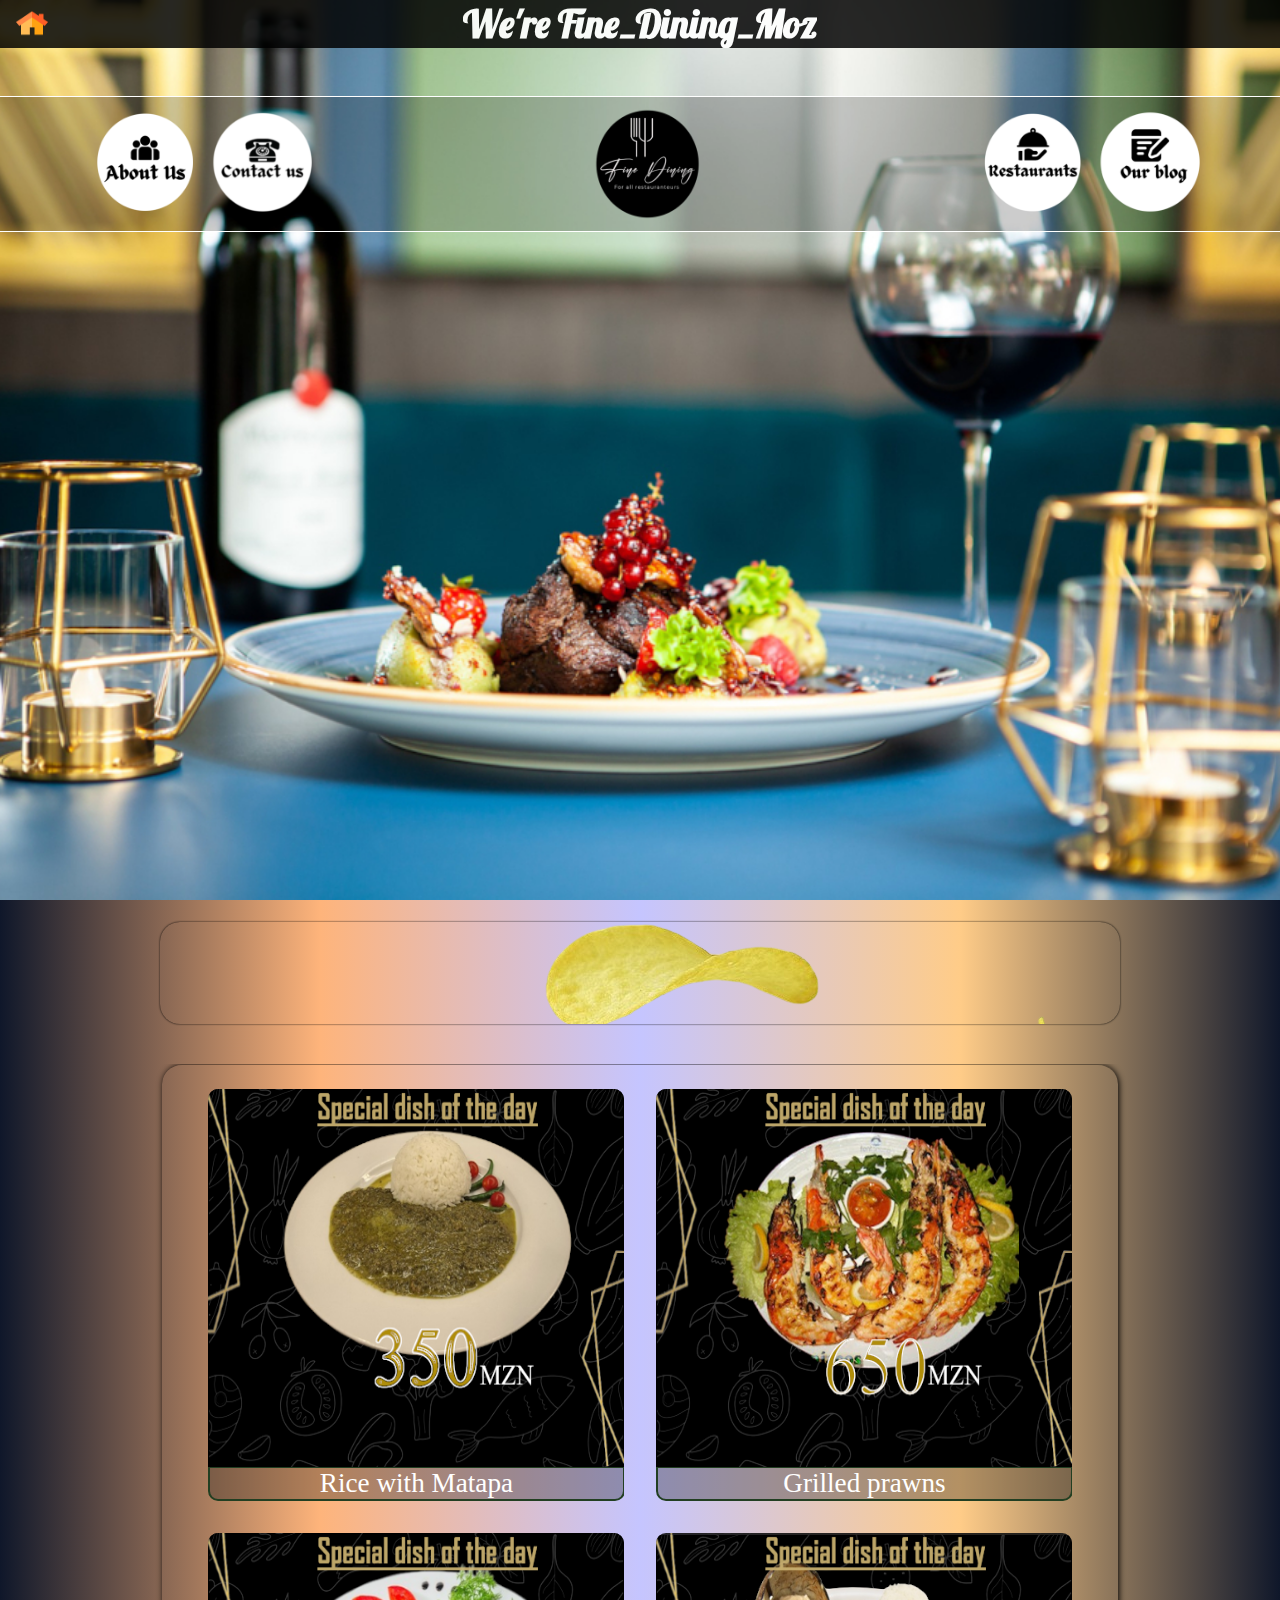
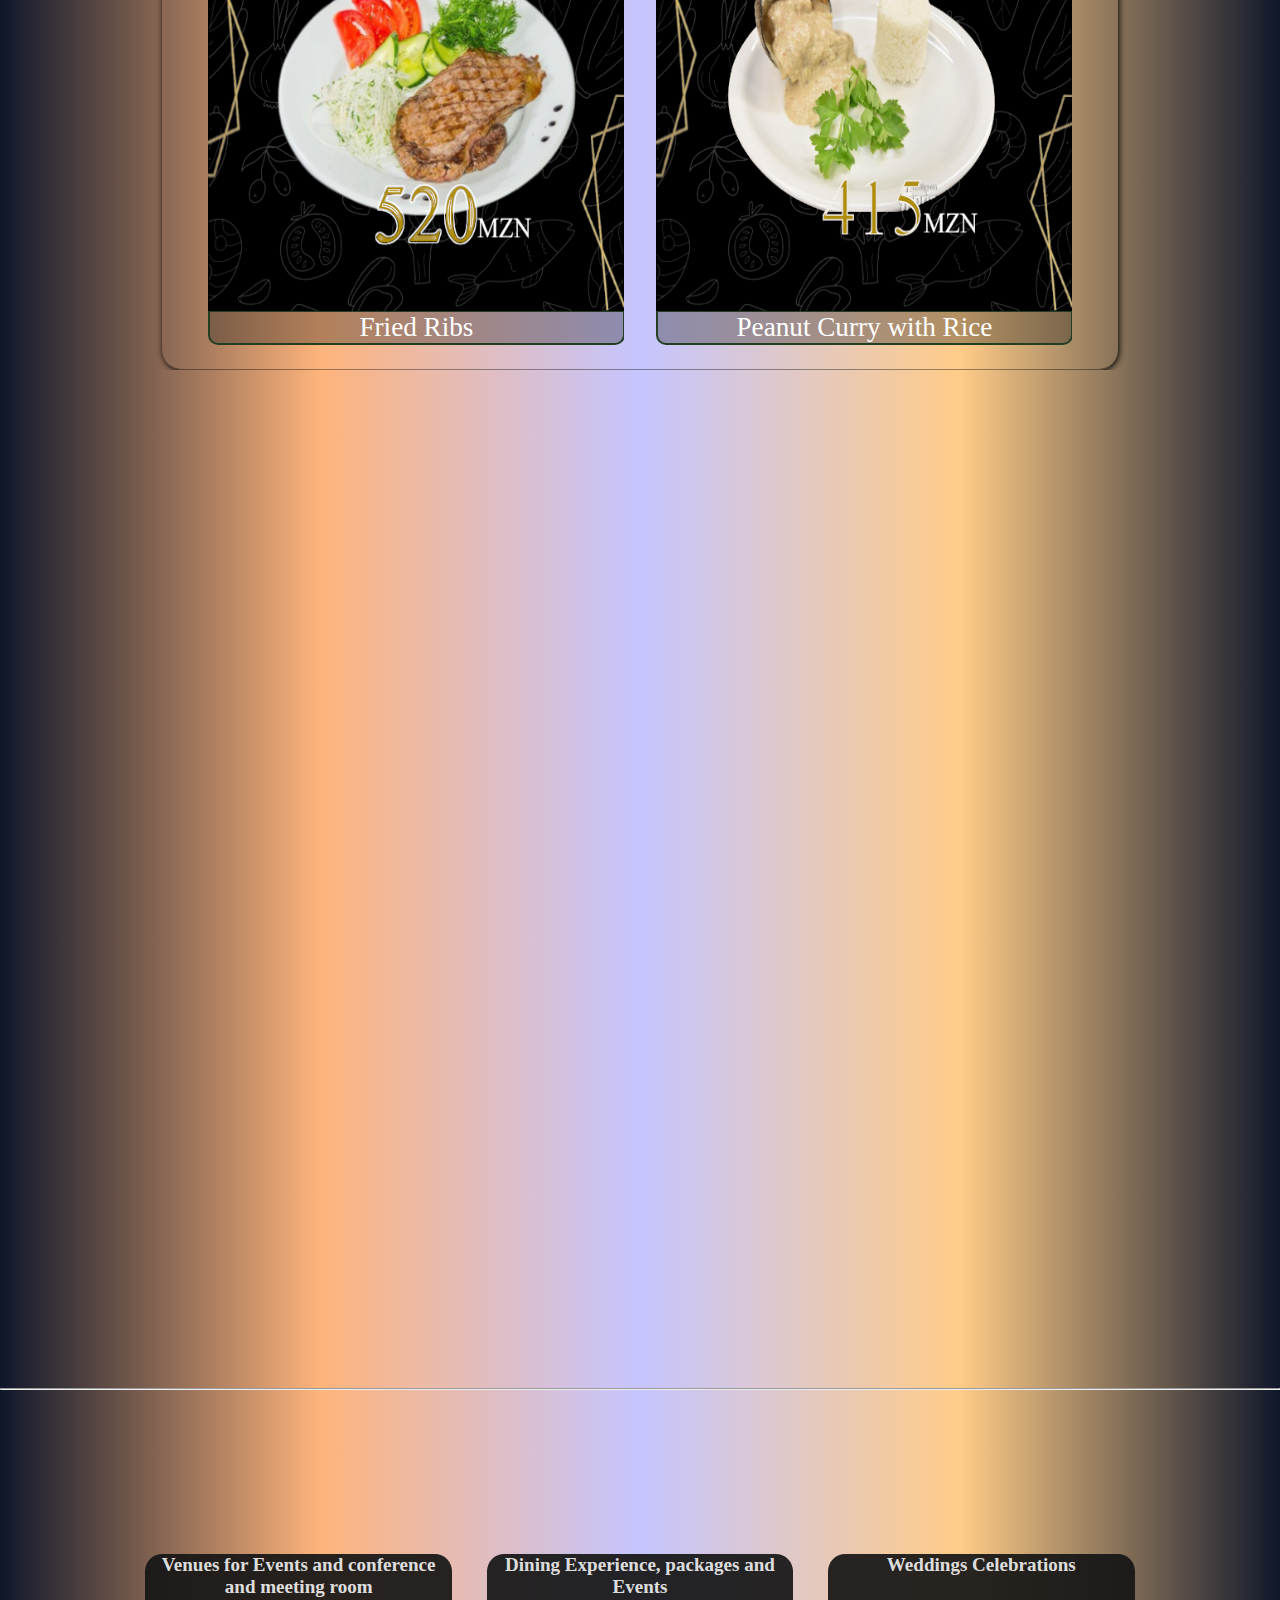
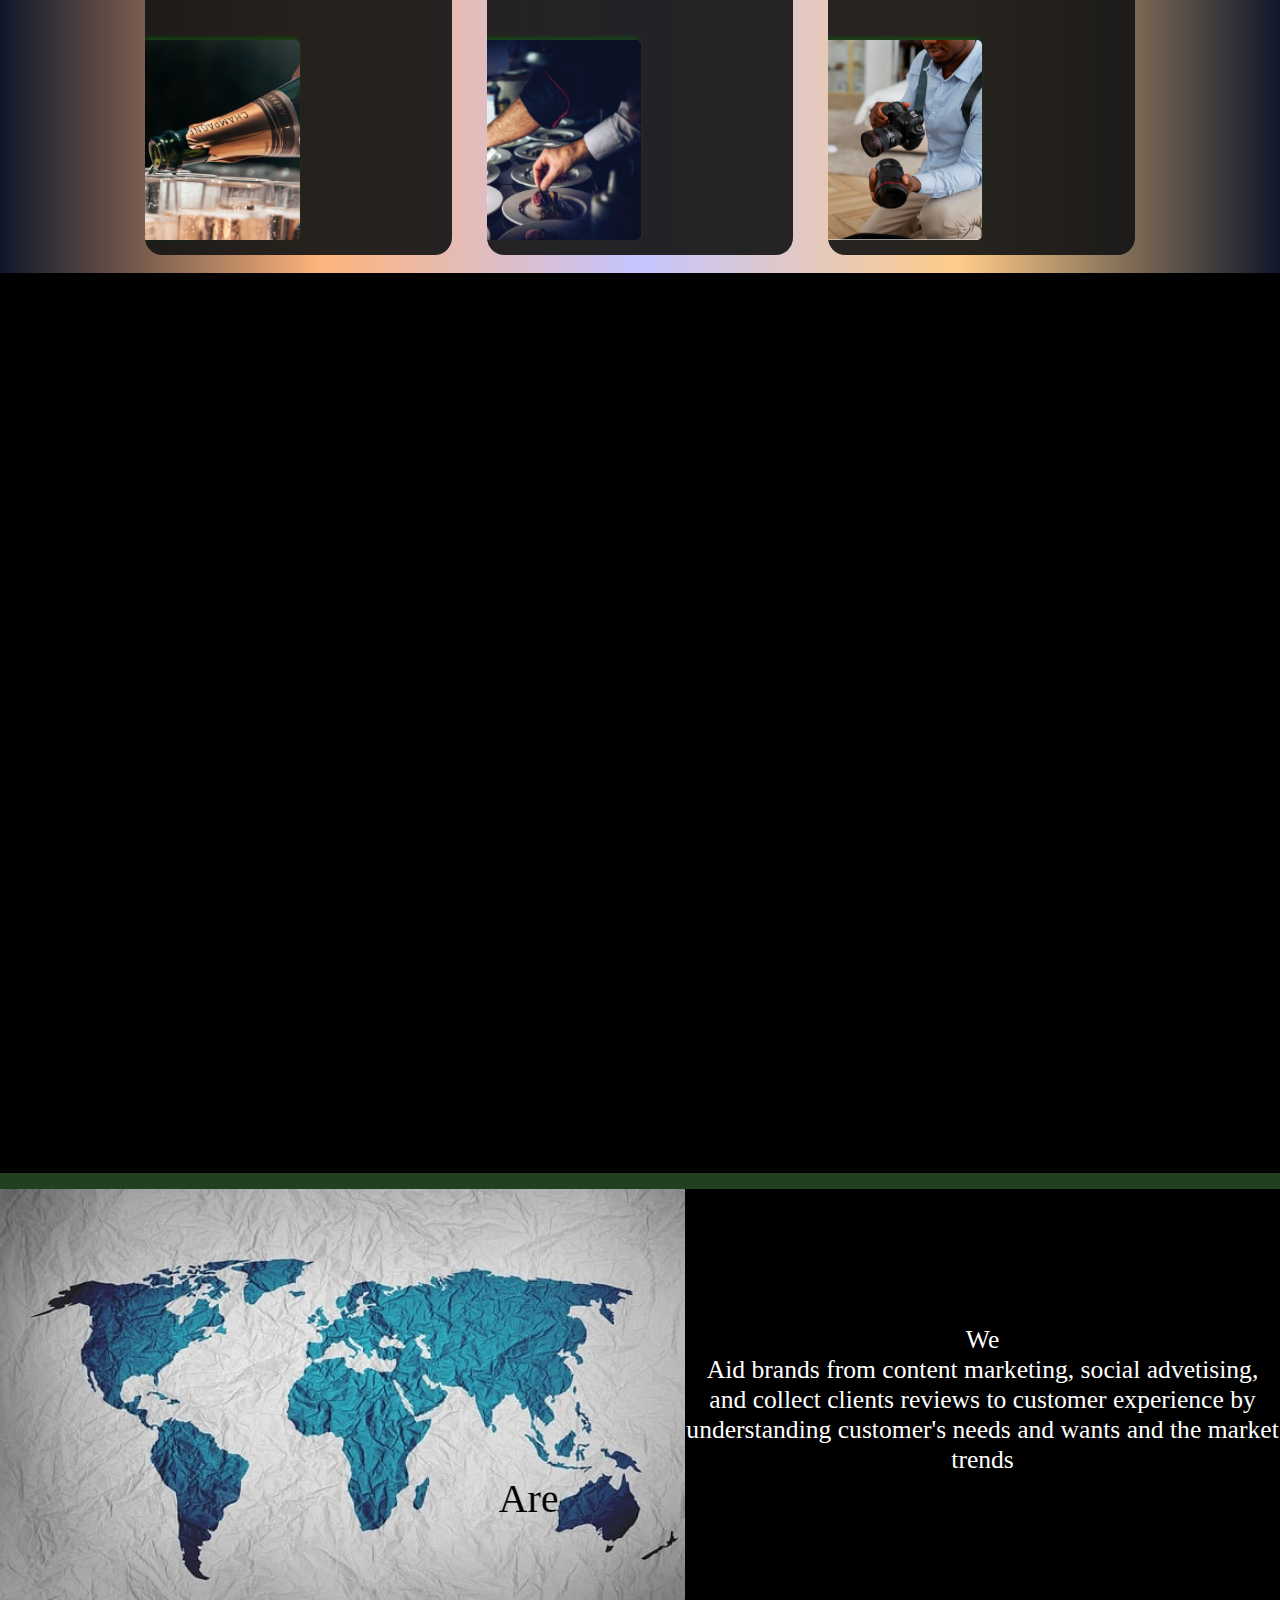
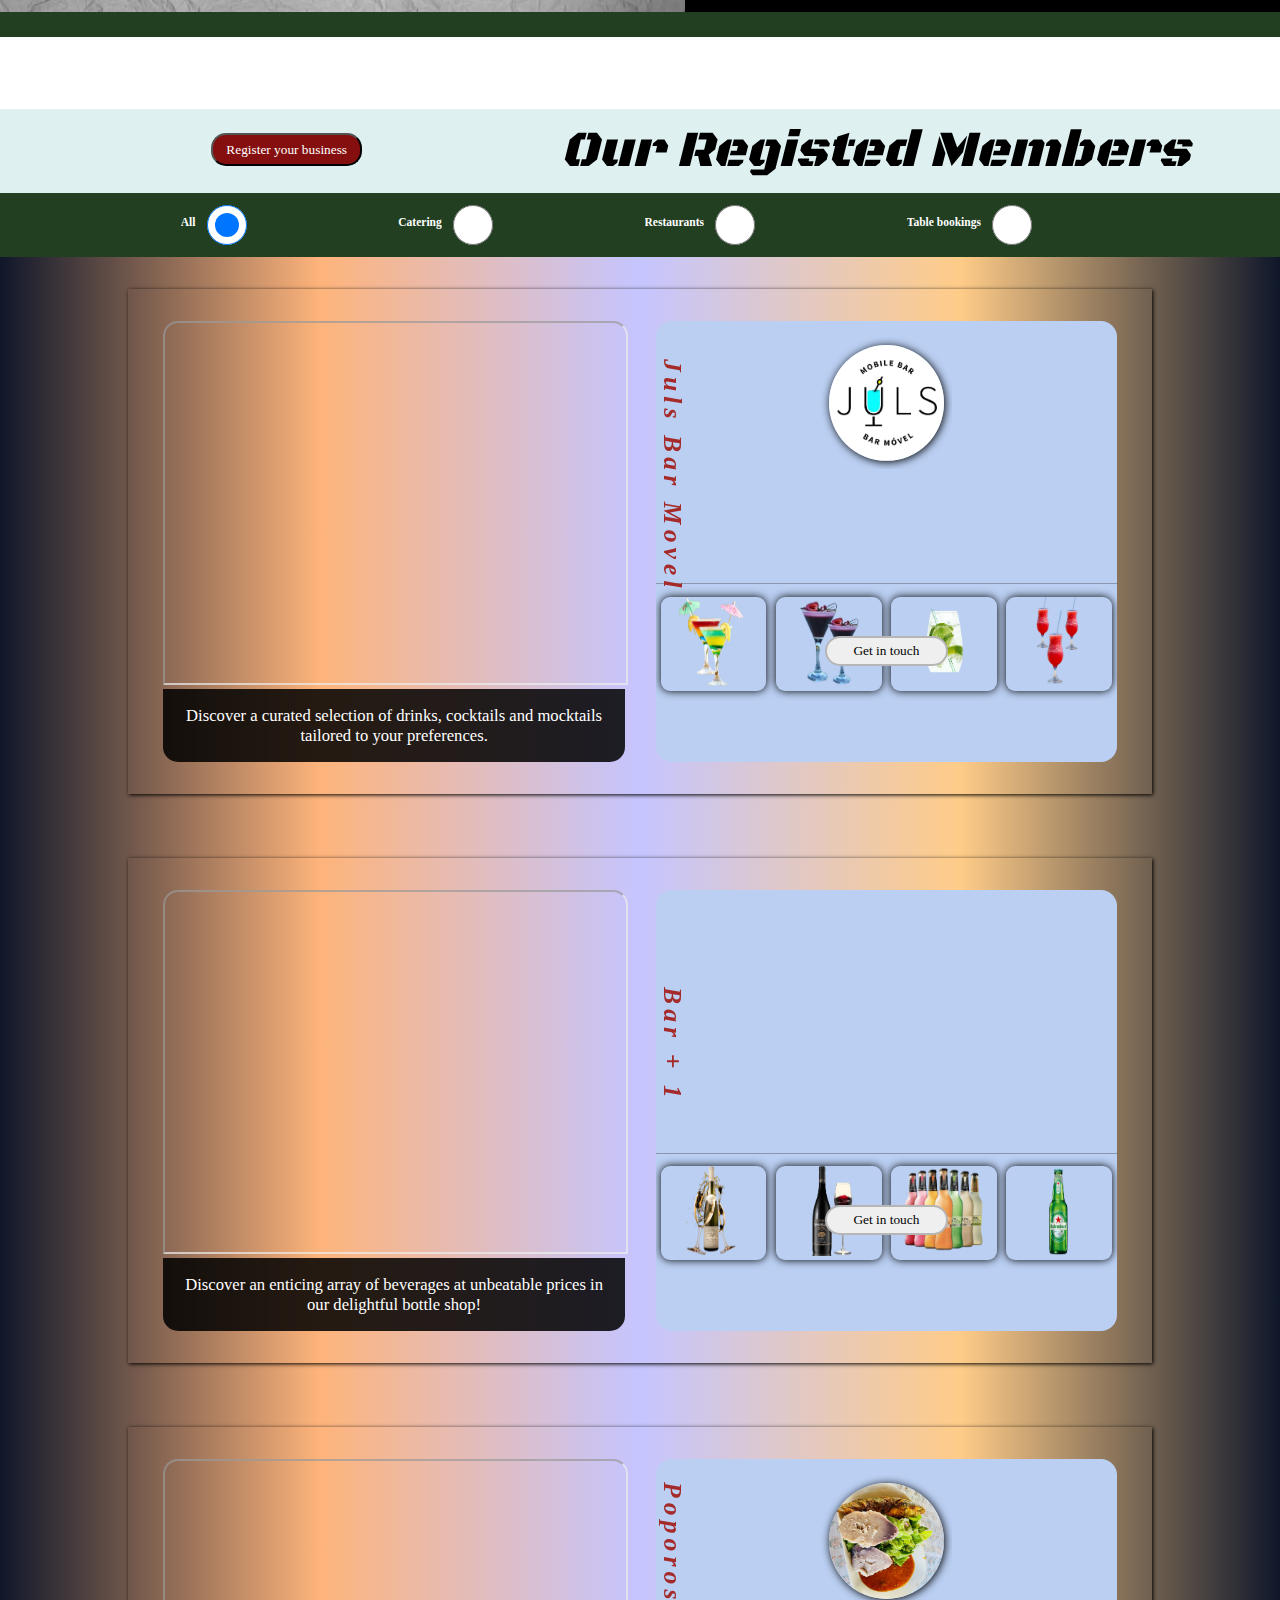
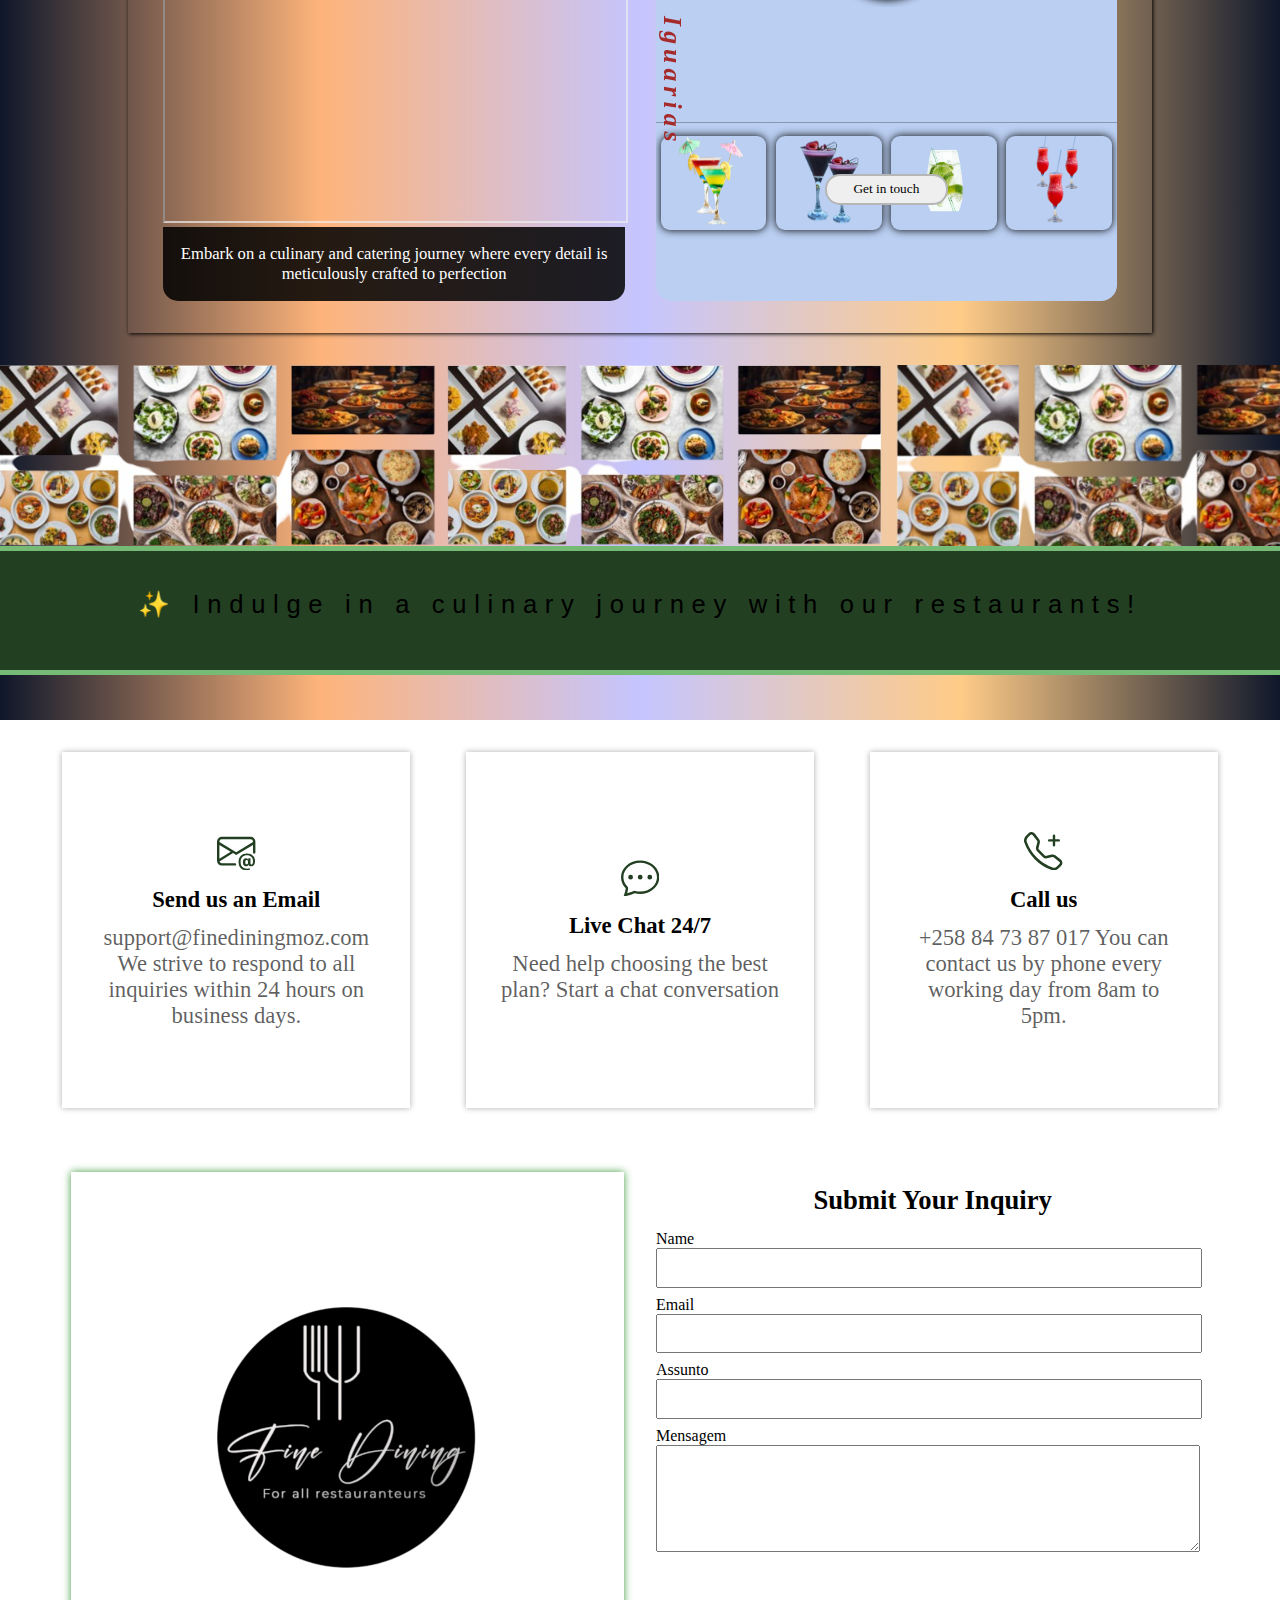
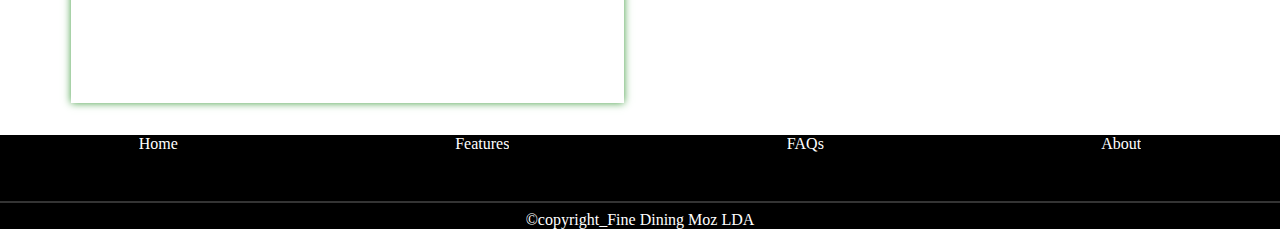
==== index.html @ 066c28d9 "updates" ====
<!DOCTYPE html>
<html lang="en">
<head>
    <meta charset="UTF-8">
    <meta name="viewport" content="width=device-width, initial-scale=1.0">
    <title>Fine_Dinning</title>
    <link rel="stylesheet" href="assets/Styles/mainStyle.css"/>
    <link rel="preconnect" href="https://fonts.gstatic.com" crossorigin>
    <link href="https://fonts.googleapis.com/css2?family=Ephesis&family=PT+Sans+Narrow:wght@700&display=swap" rel="stylesheet">
    <link rel="preconnect" href="https://fonts.googleapis.com">
    <link rel="preconnect" href="https://fonts.gstatic.com" crossorigin>
    <link href="https://fonts.googleapis.com/css2?family=Bungee+Spice&family=Rubik+Maps&family=Rubik+Scribble&display=swap" rel="stylesheet">

    <link rel="preconnect" href="https://fonts.googleapis.com">
    <link rel="preconnect" href="https://fonts.gstatic.com" crossorigin>
    <link href="https://fonts.googleapis.com/css2?family=Rubik+Maps&family=Rubik+Scribble&display=swap" 
    rel="stylesheet">

    <link rel="preconnect" href="https://fonts.googleapis.com">
    <link rel="preconnect" href="https://fonts.gstatic.com" crossorigin>
    <link href="https://fonts.googleapis.com/css2?family=Bilbo+Swash+Caps&family=Ribeye&display=swap" rel="stylesheet">

    <link rel="preconnect" href="https://fonts.googleapis.com">
    <link rel="preconnect" href="https://fonts.gstatic.com" crossorigin>
    <link href="https://fonts.googleapis.com/css2?family=Bilbo+Swash+Caps&family=Edu+TAS+Beginner:wght@400..700&family=Ribeye&display=swap" rel="stylesheet">


</head>
<body>

    <div id="formBusinessRegist">
        <p>
            <span>Register your business with us and take it to  another level</span>   
        </p>
        <form  class="Form" action="">
            <label for="SecondFormEmail">*</label>
            <input type="text" id="SecondFormEmail" placeholder="Email"> <br>

            <label for="SecondFormNumber">*</label>
            <input type="number" id="SecondFormNumber" placeholder="Number"> <br>

            <label for="SecondFormBname">* </label>
            <input type="text" id="SecondFormBname" placeholder="Business Name"> <br>

            <label for="SecondFormName">* </label>
            <input type="text" id="SecondFormName" placeholder="Your Name here"> 
            <br>

            <fieldset><legend>Business Description</legend>

                <label for="SecondFormSelect">.</label>
                <select name="" id="SecondFormSelect">
                    <option value="">Cabo Delgado</option>
                    <option value="">Gaza</option>
                    <option value="">Inhambane</option>
                    <option value="">Manica</option>
                    <option value="">Maputo (cidade)</option>
                    <option value="">Maputo (província)</option>
                    <option value="">Nampula</option>
                    <option value="">Niassa</option>
                    <option value="">Sofala</option>
                    <option value="">Tete</option>
                    <option value="">Zambézia</option>
                    <option value="">out Mozambique</option>
                </select>
                <label for="SecondFormTarea">.</label>
                <textarea name="textarea" id="SecondFormTarea" cols="30" rows="10" placeholder="Describe your business your location and stuff"></textarea>
            </fieldset> 

            <fieldset> <legend>done!</legend>
                <input id="SecondFormBTN" type="submit" value="submit"/>
                &nbsp;
                <input id="SecondFormBtn" type="button" value="close"  />
            </fieldset>

            
        </form>
    </div>


    <div id="Container">
        <header>
            <menu>
                <nav>
                    <article>
                        
                    </article>
                </nav>
            </menu>
        </header>
        <section>
            <div class="Image_Fixed">
                <article id="cabecalho">
                    <img id="Home" src="assets/Images/home.png" alt="">
                    <img id="menu-humburguer" src="assets/Images/Menu-Humburguer.png" alt="">
                    <img id="menu-fechar" src="assets/Images/Menu-Fechar.png" alt="">
                    <h1>
                        We're Fine_Dining_Moz
                    </h1>
                    <img class="esconder" src="assets/Images/home.png" alt="icon Home">
                </article>

                <article id="central">
                    <div>
                        <p>
                            <img id="chamarContact" src="assets/Images/about-us.png" class="clicavel" alt="About-us">
                            <img id="phoneA" src="assets/Images/phone.png" class="clicavel" alt="phone">
                        </p>

                        <img src="assets/Images/Logo.png" alt="Fine Dining Logo">

                        <p>
                            <img id="RestButton"  src="assets/Images/Restaurants.png" class="clicavel" alt="Restaurants">
                            <img id="chamarBlog" src="assets/Images/blog.png" class="clicavel" alt="phone">
                        </p>
                    </div>
                </article>
                <article id="mobileCentral">
                    <nav>
                        <ul>
                            <li onclick="chamarMenuHumbuguer(),backHome()">
                                <img src="assets/Images/home-mobile.png" alt="home icon">
                                Home
                            </li>
                            <li id="contactInitialMobile">
                                <img src="assets/Images/about-us-mobile.png" alt="about-us icon">
                                About us
                            </li>
                            <li onclick="chamarMenuHumbuguer(), goRestaurant()">
                                <img src="assets/Images/restaurants-mobile.png" alt="restaurant icon">
                                Restaurants
                            </li>
                            <li onclick="chamarMenuHumbuguer(), goPhoneA()" >
                                <img src="assets/Images/phone-mobile.png" alt="phone icon">
                                Contact us
                            </li>
                            <li onclick="chamarMenuHumbuguer()">
                                <img src="assets/Images/blog-mobile.png" alt="blog icon">
                                Our blog
                            </li>
                        </ul>
                    </nav>
                </article>

                <div class="contact" id="contacntInitial">
                    <img src="assets/Images/Back.png.png" alt="" id="closeInitial">
                    <br><br>
                    <p id="contactText">
                        <span class="all">
                            <span class="about-us-t contact-title">
                                Our Mission
                            </span>.
                            <span class="about-us-c">
                                <span>
                                    Aid brands from content marketing, social advetising, and collect clients reviews to customer experience by understanding customer's needs and wants and the market trends.
                                </span>
                                <br>
                                <span class="i">
                                    <img src="assets/Images/about-us-1.jpg" alt="">
                                </span>
                            </span>
                        </span>
                        
                        <br>
                        <br>
                        <br>

                        <span class="all">
                            <span class="vision-t contact-title">
                                Our Vision
                            </span>.
                            <span class="vision-c">
                                <span>
                                    To become the channel of interaction between several brands and its clients and help them bettering the customer's experiences and brand reputation
                                </span>
                                <span class="i">
                                    <img src="assets/Images/vision-2.jpg" alt="">
                                </span>
                            </span>
                        </span>

                        <br>
                        <br>
                        <br>

                        <span class="all">
                            <span class="what-t contact-title">
                                What we do
                            </span>
                            <span class="what-c">
                                <span id="what">
                                    <br>
                                    &clubs; Outsource <br>

                                    &clubs; Collect customer feedback <br>

                                    &clubs; Customer experience advisor <br>

                                    &clubs; Direct bookings from the website <br>

                                    &clubs; Social media and website advertising <br>
                                </span>
                                <span class="i">
                                    <img src="assets/Images/about-us-2.jpg" alt="">
                                </span>
                            </span>
                        </span>
                        <br> <br>
                    </p>
                </div> 


                <div class="logo-mobile">
                    <p>
                        <img src="assets/Images/Logo.png" alt="logo-mobile icon">
                    </p>
                </div>
            </div>
           
            <div class="Event_content2">
                <!--Configuração de Slides-Carossel-->
                    <div class="info-carossel">
                        <p class="opacity-style">
                            Indulge in Mozambican cuisine, from traditional food to the world's most prestigious cuisines. Several restaurants in one page. <em>Enjoy your gastronomic journey</em>
                        </p> 
                    </div>
                    <div class="slideshow-container">
                        <div class="sub-container">
                            <div id="Slide" class="slide fade hidden-fig">
                                <div class="figure">
                                    <img src="assets/Images/food/Matapa.png" alt="primeira foto">
                                    <figcaption>
                                        <span class="fig-title">Rice with Matapa</span> <br>
                                        <span class="fig-txt">
                                        </span>
                                    </figcaption>
                                </div>
                                <div class="figure">
                                    <img src="assets/Images/food/camarao.png" alt="Segunda foto" >
                                    <figcaption>
                                        <span class="fig-title">Grilled prawns</span> <br>
                                        <span class="fig-txt">
                                        </span>
                                    </figcaption>
                                </div>  
                               
                            </div>
                            <div class="slide fade">
                                <div class="figure">
                                    <img src="assets/Images/food/cove-flor.png" alt="primeira foto">
                                    <figcaption>
                                        <span class="fig-title">cauliflower Salad</span> <br>
                                        <span class="fig-txt">
                                        </span>
                                    </figcaption>
                                </div>
                                <div class="figure">
                                    <img src="assets/Images/food/Buguer.png" alt="Segunda foto" >
                                    <figcaption>
                                        <span class="fig-title">King Burger</span> <br>
                                        <span class="fig-txt">
                                        </span>
                                    </figcaption>
                                </div>
                            </div>
                            <div class="slide fade">
                                <div class="figure">
                                    <img src="assets/Images/food/Pizza.png" alt="terceira foto">
                                    <figcaption>
                                        <span class="fig-title">Margarita Pizza</span>
                                    </figcaption>
                                </div>
                                <div class="figure">
                                    <img src="assets/Images/food/Fried shrimp fish finger.png" alt="terceira foto">
                                    <figcaption>
                                        <span class="fig-title">Fried shrimp fish finger</span> <br>
                                        <span class="fig-txt">
                                        </span>
                                    </figcaption>
                                </div>
                            </div>
                            <a class="prev" onclick="plusSlides(-1)">&#10094;</a>
                            <a class="next" onclick="plusSlides(1)">&#10095;</a>
                        
                    
                            <!--Começa aqui o segundo slide/carossel-->
                            <div id="SlideII" class="slideII fadeII hidden-fig">
                                <div class="figure">
                                    <img src="assets/Images/food/Costala-frita.png" alt="primeira foto">
                                    <figcaption>
                                        <span class="fig-title">Fried Ribs</span> <br>
                                        <span class="fig-txt">
                                        </span>
                                    </figcaption>
                                </div>
                                <div class="figure">
                                    <img src="assets/Images/food/Carril de Amendoim com Arroz.png" alt="Segunda foto" >
                                    <figcaption>
                                        <span class="fig-title">Peanut Curry with Rice</span> <br>
                                        <span class="fig-txt">
                                        </span>
                                    </figcaption>
                                </div>  
                            </div>
                            <div class="slideII fadeII hidden-fig">
                                <div class="figure">
                                    <img src="assets/Images/food/french-fries.png" alt="primeira foto">
                                    <figcaption>
                                        <span class="fig-title">French Fries</span> <br>
                                        <span class="fig-txt">
                                        </span>
                                    </figcaption>
                                </div>
                                <div class="figure">
                                    <img src="assets/Images/food/Frango de Amendoim.png" alt="Segunda foto" >
                                    <figcaption>
                                        <span class="fig-title">Peanut Chicken</span> <br>
                                        <span class="fig-txt">
                                    </figcaption>
                                </div>
                            </div>
                            <div class="slideII fadeII">
                                <div class="figure">
                                    <img src="assets/Images/food/Matapa-cafuro.png" alt="terceira foto">
                                    <figcaption>
                                        <span class="fig-title">Matapa</span> <br>
                                        <span class="fig-txt">
                                        </span>
                                    </figcaption>
                                </div>
                                <div class="figure">
                                    <img src="assets/Images/food/cooked fish with vegetables.png" alt="terceira foto">
                                    <figcaption>
                                        <span class="fig-title">cooked fish with vegetables</span> <br>
                                        <span class="fig-txt">
                                        </span>
                                    </figcaption>
                                </div>
                            </div>
                            <a class="prev" onclick="plusSlidesII(-1)">&#10094;</a>
                            <a class="next" onclick="plusSlidesII(1)">&#10095;</a>
                        </div>
                    </div>
                    <div class="fried opacity-style">
                        <img src="assets/Images/food/fried checken.png" alt="fried cheken">
                    </div>
                <br>
                <!--Termina Aqui a configuração de slides-Carossel-->
                <hr>
                <br>
           
                <h1 class="service-Disc opacity-style">Our Services</h1>
                <article class="service-intro opacity-style">
                    <p>
                        Find your favorite restaurant, catering services and venue.
                        
                        Book your favorite restaurant and order your food and select the delivery next to your region

                    </p>
                </article>

                <div class="service">
                    <div class="catering" id="catering1">
                        <span class="h3">
                            Venues for Events and conference and meeting room
                        </span>
                        <span class="catering-text texto1">
                            Planning a seamless event is our expertise. Let our event coordination specialists handle the logistics, ensuring that your vision is executed flawlessly. From setup to teardown, we've got it covered.
                        </span>
                        <span class="catering-foto hidden-fig foto1">
                            <img src="assets/Images/event-coordanation.jpg" alt="">
                        </span>
                    </div>
                    <div class="catering" id="catering2">
                        <span class="h3">
                            Dining Experience, packages and Events
                        </span>
                        <span class="catering-text texto2">
                            We understand that every event is different. Choose from our range of flexible packages, each designed to accommodate various preferences and budgets, ensuring a perfect fit for your unique celebration.
                        </span>
                        <span class="catering-foto hidden-fig foto2">
                            <img src="assets/Images/Dilivery-3.jpg" alt="">
                        </span>
                    </div>

                    <div class="catering" id="catering3">
                        <span class="h3">
                            Weddings Celebrations
                        </span>
                        <span class="catering-text texto3">
                            Planning a wedding is a joyous but intricate task, and choosing the right catering service can elevate the entire experience for the bride, groom, and their guest. 
                        </span>
                        <span class="catering-foto hidden-fig foto3">
                                <img src="assets/Images/weeding.jpg" alt="">
                        </span>
                    </div>
                </div>
    
            </div>
            <div  class="Image_Fixed-2">
                
            </div>
            
            <article class="x">
                <div>
                    <div class="foto-legendada">
                        <div class="ft-Left">
                            <img src="assets/Images/map-of-the-world.jpg" alt="">
                            <p class="ready-message">
                                <marquee behavior="" direction="">
                                    Are you ready to boost up your business?
                                </marquee>
                            </p>
                        </div>
                        <div class="ft-right">
                            We
                            <br>
                            Aid brands from content marketing, social advetising, and collect clients reviews to customer experience by understanding customer's needs and wants and the market trends
                        </div>
                    </di>
                </div>
            </article>
            <article id="resttt">.</article>
            <article id="restaurantesIII">
                <article class="Registration_Area">
                    <p class="input-btn">
                        <input id="btnRegister" type="button" value="Register your business"/>
                    </p>
                    <p id="be-Member">
                        Our Registed Members
                    </p>
                </article>
                
                <p class="category-Selection">
                
                    <label for="Rall">All</label>
                    <input onclick="escutar()" class="category" type="radio" name="CategoryChosing" id="Rall" checked>

                    <label for="Rcaterings">Catering</label>
                    <input onclick="escutar()" class="category" type="radio" name="CategoryChosing" id="Rcaterings">

                    <label for="Rrestaurants">Restaurants</label>
                    <input  onclick="escutar()" class="category" type="radio" name="CategoryChosing" id="Rrestaurants">

                    <label for="RtableB">Table bookings</label>
                    <input  onclick="escutar()" class="category" type="radio" name="CategoryChosing" id="RtableB">
                </p>
                
            </article>

            <article class="bg-venues" id="restaurantes"> <!--JulsBar-->
                <div class="main-view-venues">
                    <div class="map-julsBar">
                        <iframe src="https://www.google.com/maps/embed?pb=!1m18!1m12!1m3!1d28739.002916294303!2d32.62551017066878!3d-25.791187707523918!2m3!1f0!2f0!3f0!3m2!1i1024!2i768!4f13.1!3m3!1m2!1s0x1ee69500593c1fe9%3A0x7ffc838cd15958dd!2sHabel%20jafar!5e0!3m2!1spt-PT!2smz!4v1710095762613!5m2!1spt-PT!2smz" allowfullscreen="" loading="lazy" referrerpolicy="no-referrer-when-downgrade"></iframe>
                        <span class="venues-description">
                            Discover a curated selection of drinks, cocktails and mocktails tailored to your preferences.
                        </span>
                    
                    </div><!--termina qui inserção de Map-->
                    <div class="venues">
                        <P class="venues_logo">
                            <img src="assets/Restaurants/MObileBar/Logo.jpg" alt="">
                        </P>
                        <p class="main-venues-title">
                            <span class="venues-title">
                                Juls Bar Movel
                            </span>
                        </p>
                        <span class="Abtn">
                            <a href="assets/Restaurants/julsbar.html">
                                <button class="BTNII">Get in touch</button>
                            </a>
                        </span>
                        <div class="Julsbar-fotoProdutos">
                            <span><img src="assets/Images/cocktail-1.png" alt=""></span>                       <span><img src="assets/Images/cocktail-2.png" alt=""></span>
                            <span><img src="assets/Images/cocktail-3.png" alt=""></span>                       <span><img src="assets/Images/cocktail-4.png" alt=""></span>
                        <div>
                    </div>
                </div>
            </article> <!--termina aqui a o JulsBar-->

            <article class="bg-venues" id="tableBookings"> <!--BAr +1-->
                <div class="main-view-venues">
                    <div class="map-julsBar">
                        <iframe src="https://www.google.com/maps/embed?pb=!1m18!1m12!1m3!1d31103.565869591435!2d40.498672450428934!3d-12.975322720373086!2m3!1f0!2f0!3f0!3m2!1i1024!2i768!4f13.1!3m3!1m2!1s0x18bfc900ba281f11%3A0x9d227f83c90c07b7!2sPemba!5e0!3m2!1spt-PT!2smz!4v1710089064605!5m2!1spt-PT!2smz"  allowfullscreen="" loading="lazy" referrerpolicy="no-referrer-when-downgrade"></iframe>
                        <span class="venues-description">
                            Discover an enticing array of beverages at unbeatable prices in our delightful bottle shop!
                        </span>
                    </div><!--termina qui inserção de Map-->
                    <div class="venues">
                        <P class="venues_logo" >
                            <img src="assets/RestaurantS/Bar+1/Logo.jpg" alt="">
                        </P>
                        <p class="main-venues-title">
                            <span class="venues-title">
                                Bar + 1
                            </span>
                        </p>
                        <span class="Abtn">
                            <a href="assets/Restaurants/Bar+1.html">
                                <button class="BTNII">Get in touch</button>
                            </a>
                        </span>
                        <div class="Julsbar-fotoProdutos">
                            <span><img src="assets/Images/bottle-1.png" alt=""></span>                       <span><img src="assets/Images/bottle-2.png" alt=""></span>
                            <span><img src="assets/Images/brutal.png" alt=""></span>                       <span><img src="assets/Images/heiniken-silver.png" alt=""></span>
                        <div>
                    </div>
                </div>
            </article> <!--termina aqui o Bar +1-->


           <article class="bg-venues" id="caterings"> <!--Iguarias Poporos-->
                <div class="main-view-venues">
                    <div class="map-julsBar">
                        <iframe src="https://www.google.com/maps/embed?pb=!1m18!1m12!1m3!1d1374.6085349237287!2d40.52014573421021!3d-12.973126719026244!2m3!1f0!2f0!3f0!3m2!1i1024!2i768!4f13.1!3m3!1m2!1s0x18bfc9061585efbd%3A0x47bf9039beffcd18!2s2GGC%2BGPQ%2C%20Pemba!5e0!3m2!1spt-PT!2smz!4v1710097135059!5m2!1spt-PT!2smz" allowfullscreen="" loading="lazy" referrerpolicy="no-referrer-when-downgrade"></iframe>
                        <span class="venues-description">
                            Embark on a culinary and catering journey where every detail is meticulously crafted to perfection
                        </span>
                    </div><!--termina qui inserção de Map-->
                    <div class="venues">
                        <P class="venues_logo">
                            <img src="assets/Restaurants/Poporos Iguarias/Logo.jpg" alt="">
                        </P>
                        <p class="main-venues-title">
                            <span class="venues-title">
                                Poporos Iguarias
                            </span>
                        </p>
                        <span class="Abtn">
                            <a href="#">
                                <button class="BTNII">Get in touch</button>
                            </a>
                        </span>
                        <div class="Julsbar-fotoProdutos">
                            <span><img src="assets/Images/cocktail-1.png" alt=""></span>                   <span><img src="assets/Images/cocktail-2.png" alt=""></span>
                            <span><img src="assets/Images/cocktail-3.png" alt=""></span>                  <span><img src="assets/Images/cocktail-4.png" alt=""></span>
                        <div>
                    </div>
                </div>
            </article>
            <div class="ft-screenshort">
                <img src="assets/Images/Screenshot.png" alt="">
            </div>

            <div class="srceenshort">
                
                <p>
                    ✨ Indulge in a culinary journey with our restaurants!  
                </p>
            </div>
            <div id="contactA">

            </div>
            <div class="contactArea">
                <div>
                    <p>
                        <svg xmlns="http://www.w3.org/2000/svg" width="16" height="16" fill="currentColor" class="bi bi-envelope-at" viewBox="0 0 16 16">
                            <path d="M2 2a2 2 0 0 0-2 2v8.01A2 2 0 0 0 2 14h5.5a.5.5 0 0 0 0-1H2a1 1 0 0 1-.966-.741l5.64-3.471L8 9.583l7-4.2V8.5a.5.5 0 0 0 1 0V4a2 2 0 0 0-2-2zm3.708 6.208L1 11.105V5.383zM1 4.217V4a1 1 0 0 1 1-1h12a1 1 0 0 1 1 1v.217l-7 4.2z"/>
                            <path d="M14.247 14.269c1.01 0 1.587-.857 1.587-2.025v-.21C15.834 10.43 14.64 9 12.52 9h-.035C10.42 9 9 10.36 9 12.432v.214C9 14.82 10.438 16 12.358 16h.044c.594 0 1.018-.074 1.237-.175v-.73c-.245.11-.673.18-1.18.18h-.044c-1.334 0-2.571-.788-2.571-2.655v-.157c0-1.657 1.058-2.724 2.64-2.724h.04c1.535 0 2.484 1.05 2.484 2.326v.118c0 .975-.324 1.39-.639 1.39-.232 0-.41-.148-.41-.42v-2.19h-.906v.569h-.03c-.084-.298-.368-.63-.954-.63-.778 0-1.259.555-1.259 1.4v.528c0 .892.49 1.434 1.26 1.434.471 0 .896-.227 1.014-.643h.043c.118.42.617.648 1.12.648m-2.453-1.588v-.227c0-.546.227-.791.573-.791.297 0 .572.192.572.708v.367c0 .573-.253.744-.564.744-.354 0-.581-.215-.581-.8Z"/>
                        </svg>   
                    </p>
                    <p>Send us an Email</p>
                    support@finediningmoz.com
                    We strive to respond to all inquiries within 24 hours on business days.
                </div>
                <div>
                    <p>
                        <svg xmlns="http://www.w3.org/2000/svg" width="16" height="16" fill="currentColor" class="bi bi-chat-dots" viewBox="0 0 16 16">
                            <path d="M5 8a1 1 0 1 1-2 0 1 1 0 0 1 2 0m4 0a1 1 0 1 1-2 0 1 1 0 0 1 2 0m3 1a1 1 0 1 0 0-2 1 1 0 0 0 0 2"/>
                            <path d="m2.165 15.803.02-.004c1.83-.363 2.948-.842 3.468-1.105A9 9 0 0 0 8 15c4.418 0 8-3.134 8-7s-3.582-7-8-7-8 3.134-8 7c0 1.76.743 3.37 1.97 4.6a10.4 10.4 0 0 1-.524 2.318l-.003.011a11 11 0 0 1-.244.637c-.079.186.074.394.273.362a22 22 0 0 0 .693-.125m.8-3.108a1 1 0 0 0-.287-.801C1.618 10.83 1 9.468 1 8c0-3.192 3.004-6 7-6s7 2.808 7 6-3.004 6-7 6a8 8 0 0 1-2.088-.272 1 1 0 0 0-.711.074c-.387.196-1.24.57-2.634.893a11 11 0 0 0 .398-2"/>
                        </svg>
                    </p>
                    <p>Live Chat 24/7</p>
                    Need help choosing the best plan? Start a chat conversation
                </div>
                <div>
                    <p>
                        <svg xmlns="http://www.w3.org/2000/svg" width="16" height="16" fill="currentColor" class="bi bi-telephone-plus" viewBox="0 0 16 16">
                            <path d="M3.654 1.328a.678.678 0 0 0-1.015-.063L1.605 2.3c-.483.484-.661 1.169-.45 1.77a17.6 17.6 0 0 0 4.168 6.608 17.6 17.6 0 0 0 6.608 4.168c.601.211 1.286.033 1.77-.45l1.034-1.034a.678.678 0 0 0-.063-1.015l-2.307-1.794a.68.68 0 0 0-.58-.122l-2.19.547a1.75 1.75 0 0 1-1.657-.459L5.482 8.062a1.75 1.75 0 0 1-.46-1.657l.548-2.19a.68.68 0 0 0-.122-.58zM1.884.511a1.745 1.745 0 0 1 2.612.163L6.29 2.98c.329.423.445.974.315 1.494l-.547 2.19a.68.68 0 0 0 .178.643l2.457 2.457a.68.68 0 0 0 .644.178l2.189-.547a1.75 1.75 0 0 1 1.494.315l2.306 1.794c.829.645.905 1.87.163 2.611l-1.034 1.034c-.74.74-1.846 1.065-2.877.702a18.6 18.6 0 0 1-7.01-4.42 18.6 18.6 0 0 1-4.42-7.009c-.362-1.03-.037-2.137.703-2.877z"/>
                            <path fill-rule="evenodd" d="M12.5 1a.5.5 0 0 1 .5.5V3h1.5a.5.5 0 0 1 0 1H13v1.5a.5.5 0 0 1-1 0V4h-1.5a.5.5 0 0 1 0-1H12V1.5a.5.5 0 0 1 .5-.5"/>
                          </svg>
                    </p>
                    <p>Call us</p>
                    +258 84 73 87 017
                    You can contact us by phone every working day from 8am to 5pm.
                </div>
            </div>
            <div class="phone_form">
                <div class="icon_side">
                  <!--Aqui entara uma imagem de logotipo-->  
                  <img src="assets/Images/Logo.png" alt="">
                </div>
                <div class="form_side">
                    <form action="" method="post">
                        <p id="submit_title">
                            Submit Your Inquiry
                        </p>
                        <p>
                            <label for="NameII">Name</label><br>
                            <input type="text" id="NameII" name="NameII">
                        </p>
                        <p>
                            <label for="EmailII">Email</label><br>
                            <input type="email" id="EmailII" name="EmailII">
                        </p>
                        <p>
                            <label for="AssuntoII">Assunto</label><br>
                            <input type="text" id="AssuntoII" name="AssuntoII">
                        </p>
                        <p>
                            <label for="MensagemII">Mensagem</label> <br>
                            <textarea name="" id="MensagemII" cols="30" rows="7"></textarea>
                        </p>
                    </form>
                </div>
            </div>
        </section>
        <footer>
            <div class="link-fooat">
                <p>Home</p>
                <p>Features</p>
                <p>FAQs</p>
                <p>About</p>
            </div>
            <hr class="linha-foot">
            &copy;copyright_Fine Dining Moz LDA
        </footer>
    </div>
    <script src="assets/JS/JavaScript.js"></script>
</body>
</html>
---- assets/Styles/mainStyle.css ----
@charset "utf8";
@import url('https://fonts.googleapis.com/css2?family=Agbalumo&family=Lobster&display=swap');
@import url('https://fonts.googleapis.com/css2?family=Exo+2:ital,wght@1,100&display=swap');
@import url('https://fonts.googleapis.com/css2?family=Black+Ops+One&display=swap');
@import url('https://fonts.googleapis.com/css2?family=Bilbo+Swash+Caps&display=swap');

@import url('https://fonts.googleapis.com/css2?family=Bilbo+Swash+Caps&family=Edu+TAS+Beginner:wght@400..700&family=Homenaje&family=Ribeye&family=Roboto+Mono:ital,wght@0,100..700;1,100..700&display=swap');


*{
    margin: 0;
    padding: 0;
    overflow-x: hidden; 
    
}

.Image_Fixed{
    background-color:black;
    background-image: url('../Images/Restaurante-2.jpg');
    background-repeat: no-repeat;
    background-position: 60% 40%;
    background-size:cover;
    width:100vw;
    height: 100vh;
    background-attachment: fixed;
}
.Image_Fixed > article#cabecalho{
    display: flex;
    background-color: rgba(0, 0, 0, 0.938);
    opacity: 0.9;
    color:white;
    position: fixed;                /*----Configuração de header------*/
    width: 100%;
    font-family: cursive;
    justify-content:space-between;
    justify-items:center;
    z-index: 1;

}


.Image_Fixed > article#cabecalho > p:hover{
    border: 1px solid rgba(251, 255, 0, 0.568) ;  /*----Configuração de header------*/
}

.esconder{
    opacity: 0;
}

.Image_Fixed > article#cabecalho > p > img{
    width: 19.5px;
    position: absolute;
    display: block;             /*----Configuração de header------*/
    margin-top: -13px;
    margin-left: 2em;
}

.Image_Fixed > article#cabecalho > h1{
    font-family: 'lobster';
    font-size:3vw;
    display: block;    /*----Configuração de header------*/
    text-align: center;

}

.Image_Fixed > article#cabecalho > img{
    margin-top: 5px;
    width: 31.5px;
    height: 27.6px;
    transition: .9s;          /*----Configuração de header------*/
    cursor: pointer;
    border: 1px solid rgba(251, 255, 0, 0) ;
    padding: 3px 15px;
}

.Image_Fixed > article#cabecalho > img:hover{
    border: 1px solid rgba(251, 255, 0, 0.568) ;  /*----Configuração de header------*/
}

.Image_Fixed > article#central{
    background-color: rgba(0, 0, 0, 0.199);
    opacity: 1;
    color:white;
    position: relative;                /*----Configuração de header------*/
    width: 100%;
    font-family: cursive;
    padding: .5em;
    margin-top: 6em;
    border-top: 1px solid white;
    border-bottom: 1px solid white;
  
}

.Image_Fixed > article#central > div{
    display: flex;
    justify-content: space-between;
    padding: 0em 5em;
}

.Image_Fixed > article#central img{
    width: 110px;
    border: #00000000 solid 2px;
    border-radius: 50%;
    transition: .5s;
    
}

.Image_Fixed > article#central img.clicavel:hover{
    border: green solid 2px;
    cursor: pointer;
}

.i{
    display: block;
    margin: auto;
    text-align: center;
}

.contact{
    
    background-color:red;
    margin-top: -185px;
    display: block;
    position:fixed;
    width: 0%;
    height: 0vh;                  /*Configuranto o offcanva lateral*/
    z-index: 1;
    background-color: #000;
    opacity: .9;
    box-shadow: red 1px -1px 4px;
    padding: 5px;
    color: white;
    margin-left: -10%;
    font-size: 1.4vw;
}
  

.contact > p{
    padding: 0em 1em;
    display: none;
}

.contact > img#closeInitial{
    width: 30px;
    float: right;
    display: none;
    border-radius: 50%;
    transition: .5s;
}

.contact > img#closeInitial:hover{
    width: 32px;
}

.all{
    border: 1px solid #fff;
    background-color: rgb(102, 41, 41);
    display: block;
    border-radius: 80px 0px;
    padding: 1.5em;
}
.about-us-t{
    display: block;
    color:#c2c508;
    text-align: center;
    font-size: 2.2vw;
    font-family: cursive;
    font-style: italic;
    font-weight:bolder ;
    border-bottom: 1px solid #c2c508 ;
    width: 60%;
    margin: auto;

}

.all img{
    width: 150px;
    border-radius: 50%;
}

.about-us-c{
    display: block;
    color:#c2c508;
    padding: 0em 1em;
    text-align:justify; 
    letter-spacing: 1px;
    font-style: italic;
}

.vision-t{
    display: block;
    color:#fff;
    text-align: center;
    font-size: 2.2vw;
    font-family: cursive;
    font-style: italic;
    font-weight:bolder ;
    border-bottom: 1px solid #fff ;
    width: 60%;
    margin: auto;

}

.vision-c{
    display: block;
    color:#fff;
    padding: 0em 1em;
    text-align:justify;  
    letter-spacing: 1px;
    font-style: italic;
}

.what-t{
    display: block;
    color:#07b7c4;
    font-size: 2.2vw;
    font-family: cursive;
    font-style: italic;
    font-weight:bolder ;
    border-bottom: 1px solid #07b7c4 ;
    width: 60%;
    margin: auto;
    text-align: left;

}

.what-c{
    display: block;
    color:#07b7c4;
    padding: 0em 1.5em 2em 1em;
    font-style: italic;
}

/*----------- 



Aqui termina a configuaração de offcanva-Lateral ---------------*/


.Image_Fixed-2{
    background-color:black;
    background-image: url('../Images/Flile_de_Frango.jpg');
    background-repeat: no-repeat;
    background-position: 60% 40%;
    background-size:cover;
    width:100%;
    height: 100vh;
    background-attachment: fixed;
}




.service{
    display:flex;
    width: 80%;
    margin: auto;
    font-size: 13pt;
    color:rgba(44, 43, 43, 0.76);
    align-items: center;
    justify-content: center;
    text-align: center;
}

.Event_content2{
    background-image: linear-gradient(to right,
    #0f172a, #feb47b, rgba(0, 0, 255, 0.226), #ffcc88, #0f172a);
}

.Event_content2  > .service-Disc{
    text-align: center;
    letter-spacing: 0.5em;
    font-size: 200%;
    width: 60vw;
    margin: auto;
    margin-bottom: .8em;
    color: #000;
}

.Event_content2 > article.service-intro > h2{
    margin-left: 3em;
    border-bottom: 2px solid black;
    width: 14em;
    color:#088080;
}

.service-intro{
    margin: auto;
    font-size: 1.6vw;
    text-align: center;
    position: relative;
}

.service-intro > p{
    width: 80%;
    margin:auto ;
    line-height: 1.6em;
    font-family: cursive;
    letter-spacing: .1em;
    color: #313030;
}

.catering{
    display:flex;
    justify-content: center;
    align-items: center;
    flex-direction: column;
    width: 90%;
    font-family:  sans-serif;
    cursor: pointer;
    height: 17em;
    padding: .2em;
    overflow: hidden;
    position: relative;
    background-color:#161616ec;
    margin: 1em;
    border-radius: 1em;
}

span.h3{
    font-family: 'Times New Roman', Times, serif;
    font-weight: bolder;
    font-size: 110%;
    color:#ffffffdc;
    transition: .3s;
    position:absolute;
    top: 0;
}



.catering-foto img{
    width: 300px;
    height: 200px;
    transition: 2s ease;
    display: block;
    border-radius: 5px;
    box-shadow: rgba(0, 128, 0, 0.450) -2px -2px 5px;
    margin-bottom: 1em;
    position: absolute;
    margin-left: -8.6em;
    top: 5em;
}

.catering-text{
    display:flex;
    justify-content: center;
    align-items: center;
    width: 290px;
    height: 180px;
    opacity: 1;
    margin-top: -100%;
    color:#000;
    font-size: 0px;
    padding: .3em;
    line-height: 1.5em;
    background-color:#d6d1d1;
    border-radius: 5px;
    box-shadow: rgba(0, 128, 0, 1) -2px -2px 11px;
    font-style: italic;
    font-family: cursive;
    position: absolute;
    top: 5.5em;
}


.Registration_Area{
    color: green;
    font-family: "Black Ops One", system-ui;
    font-weight: 400;
    font-style: normal;
    font-style: italic;
    font-size: 4vw;
    background-color: #def0f0;
    display: flex;
    justify-content: space-between;
    padding:.2em 1em;
}

.Registration_Area > p.input-btn{
    width:40%;
    text-align: center;  /*div atrás do botão*/
    margin-top: -12px;
}

.Registration_Area > p.input-btn >input{
    background-color: rgb(133, 15, 15);
    padding: 0.5em 1em;          /*O própio botão*/
    border-radius: 15px;
    color:#fff;
    font-family: cursive;
    cursor:pointer;
}


.Registration_Area > p.input-btn >input:hover{
   color: brown;
   background-color: #fff;
}

.Registration_Area > p#be-Member{
    width: 55%;
    margin: auto;
    background-color: #def0f0;
    border-radius: 20px;
    text-align: center;
    color:black;
}

/*--------Configuração de slides/carossel--*/
.info-carossel{
    width: 75%;
    margin: auto;
    box-shadow: 0px 0px 2px black;
    color: rgb(5, 59, 5);
    margin-top: .85em;
    font-size: 2vw;
    font-family: "Edu TAS Beginner", cursive;
    font-optical-sizing: auto;
    text-align: center;
    border-radius: 20px;
    display: flex;
    justify-content: center;
    align-items: center;
    font-family: "Roboto Mono", monospace;
    font-optical-sizing: auto;
    font-weight: bold;
    font-style: normal;
    background-image: url(../Images/inn.png);
}

.slideshow-container {
    width: 100%;
    position: relative;
    margin: auto;
    margin: 2.5em 0em;
}

.hidden-fig{
    margin-left:-100%;
}

.shown-fig{
    margin-left:0%;
    transition: all 1s;
}


.sub-container{
    position:relative;
    width: 70%;
    margin: auto;
    box-shadow: 1px 1px 6px black;
    border-radius: 20px;
    padding:.5em 1.90em;
    border-top: 1px solid rgba(0, 0, 0, 0.39);
    border-bottom: 1px solid rgba(0, 0, 0, 0.39);
}
  
.slide, .slideII{
    position:relative;
    display: none;
    justify-content: space-around;
    height: auto;
    padding:0em;
    width:100%;
    height: auto;
    margin: 0em;
}

  .fade, .fadeII{
    animation-name: fade;
    animation-duration: 1.5s;
  }
  
  @keyframes fade{
    from {
      opacity: 0.4;
    }
    to {
      opacity: 1;
    }
  }

  @keyframes fadeII{
    from {
      opacity: 0.4;
    }
    to {
      opacity: 1;
    }
  }


  
  .prev, .next {
    display: none;
    cursor: pointer;
    position: absolute;
    top: 50%;
    width: auto;
    padding: 16px;
    margin-top: -22px;
    color: white;
    font-weight: bold;
    font-size: 20px;
    transition: 0.6s ease;
    border-radius: 0 3px 3px 0;
    background-color: rgba(0, 0, 0, 0.5);
  }
  
  .prev:hover, .next:hover {
    background-color: rgba(0, 0, 0, 0.8);
  }
  
  .next {
    right: 0;
    border-radius: 3px 0 0 3px;
  }
span.pintada{
    background-color: #088080;
    display: inline;
}

.sub-container img{  
    background-color:#161616ec;
    border-radius: 10px 10px 0px 0px;
    
}

.slideshow-container div.figure{
    text-align: center;
    display: block;
    width:91.5%;
    margin: 1em;

  }

  .slideshow-container div.figure img{
    width: 100%;
    height: 42vh;
    
    
  }

  .slideshow-container figcaption{
    height: auto;
    width:95.4%;
    margin: auto;
    margin-top: -.3em;
    padding: 0em .5em;
    text-align: center;
    border: 2px solid #223f22;
    border-radius: 0px 0px 10px 10px;
    background-color:#16161652;
  }
  .slideshow-container figcaption > span.fig-title{
    font-size: 1.7em;
    color:#fff;
  }

  .slideshow-container figcaption > span.fig-txt{
    font-size: 1em;
    line-height: .9em;
    text-align: center;
    color: #ffffffb9;
    font-family: 'Times New Roman', Times, serif;
    
  }

.fried{
    display: flex;
    justify-content: center;
    width: 100%;
    border-radius: 20px;
    transition: 4s;
}

.opacity-style{
    opacity: 0;
}

.normal-view{
    opacity: 1;
    transition: 3s;
}
.fried img{
    width: 75%;
    border-radius: 20px;
}
/*--------termina aqui a configuração de slides-corossel----------*/

#formBusinessRegist{
    display: none;
    position: fixed;
    background-color: #0000006e;
    color: #fff;
    width: 100vw;
    height: 100vh;
    padding:1em;
    border-radius: 10px;
    z-index: 1000;
    align-items: center;
    justify-content: center;
    
}

#formBusinessRegist > p{
    background-color: black;
    width: 50%;
    height: 79%;
    border-radius: 20px;
    padding: 1.2em;
    text-align: center;
    
}
#formBusinessRegist > p > span{
    border-bottom: 1px solid #ffffff77;
    font-size: 1.6em;
}

.Form{
    position: inherit;
    width: 40em;
    margin-top: 50px;
    padding: 1em;
    text-align: center;
}

.Form input{
    width: 70%;
    height: 1em;
    border-radius: 15px;
    background-color:rgba(255, 255, 255, 0);
    outline: none;
    border-top: none;
    border-right: none;
    border-left: none;
    color:#fff;
    padding: .6em;
    margin-bottom: 2em;
    text-align: center;
    
}

.Form input:hover{
    background-color:rgba(255, 255, 255, 0.123);
    line-height: none;
}

.Form textarea{
    height: 5em;
    padding: 1em;
    margin-right: -150px;
    width: 21.5em;
    text-align: center;
    background-color:rgba(255, 255, 255, 0);
    outline: none;
    color: #fff;
    border-radius: 10px;
}

.Form textarea:hover{
    background-color:rgba(255, 255, 255, 0.123);
}


.Form label{
    color: red;
}

.Form ::placeholder{
    color: #ffffffad;
}


.Form select{
    padding: .3em;
    width: 10em;
    position: absolute;
    margin-left: -130px;
    outline: none;
    background-color: rgb(14, 13, 13);
    border-radius: 10px;
    color: #fff;
}
#SecondFormBTN, #SecondFormBtn{
    width: 5vw;
    height: 3em;
    border: 1px solid #fff;
    font-style: italic;
}

.Form fieldset{
    margin: auto;
    width: 30em;
}


/*----------------------- termina aqui----------------------*/

.Form select:hover{
    background-color: rgba(14, 13, 13, 1);
    color:rgb(6, 141, 6);
    
}

.category-Selection{
    background-color: rgb(34, 63, 34);
    height: 3em;
    position: relative;
    padding: .5em 15.5em .5em 2.5em;
    display:flex;
    justify-content:space-between;

}

.category-Selection > label{
    margin-top: 15px;
    margin-left: 11vw;
    color: #fff;
    font-weight: bolder;
    font-size: 0.9vw;
}
.category{
    background-color: rgba(167, 27, 27, 0.932);
    color:red;
    width: 40px;
}

/*Configuração da area da foto legendada com marquee*/
.foto-legendada{
    padding: 1em 0em;
    display: flex;
    flex-direction: row;
    justify-content: center;
    background-color: rgb(34, 63, 34);
}

.ft-Left{
    width: 55vw;
    height: 48vh;
    position: relative;
}

.ft-Left img{
    height: 47vh;
    width: 55vw;
}

.ready-message{
    width: 35vw;
    display: flex;
    justify-content: center;
    align-items: center;
    position: relative;
    height: 45vh;
    font-size: 2.5em;
    margin: auto;
    margin-top: -8em;
}

.ft-right{
    width: 47.6vw;
    font-size: 2vw;
    height: 46.8vh;
    background-color: #000000;
    border: 1px solid black;
    color:#fff;
    display: flex;
    justify-content: center;
    align-items: center;
    text-align: center;
    font-family: cursive;
    transition: .5s;
}

.ft-right:hover{
    cursor: default;
    color: #000;
    background: #fff;
}

#titleInfo{
    text-align: center;
    color: red;
    font-size: 16px;
    font-family: cursive;
    height: 1.5em;
    font-style: italic;
}

#resttt{
    opacity: 0;
    height: 8vh;
}


#restaurantes{
    display: flex;
    justify-content: center;
}

#tableBookings{
    display: flex;
    justify-content: center;
}

#caterings{
    display: flex;
    justify-content: center;
}

.bg-venues{
    background-image: linear-gradient(to right,
    #0f172a, #feb47b, rgba(0, 0, 255, 0.226), #ffcc88, #0f172a);
}


.main-view-venues{
    width: 80%;
    box-shadow: 1px 1px 4px black;
    position: relative;
    justify-content: center;
    display: flex;
    padding:0em 2em;
    margin:2em 0em;
    padding: 2em 0em;

}


.map-julsBar{
    width: 45%;
    height: auto;
    padding-right:2em ;
}

.map-julsBar iframe{
    width: 100%;
    height: 40vh;
    opacity: .7;
    border-radius: 15px 15px 0px 0px;
}

.venues{
    display: flex;
    justify-content: center;
    position: relative;
    width: 45%;
    margin-top: 0em;
    height: auto;
    border-radius: 1em;
    background-color: #bacff2;
}

.venues_logo{
    position: absolute;
    display: flex;
    justify-content: center;
    align-items: center;
    background-color: #ffffff00;
    width: 9vw;
    background-position: center;
    background-repeat: no-repeat;
    background-size: cover;
    align-items: center;
    z-index: 0;
    margin-top: 1em;
    padding: .5em;
}

.venues_logo > img{
    z-index: 0;
    border-radius: 50%;
    width: 100%;
    box-shadow: 1px 1px 8px black;
}

.venues-title{ 
    position: relative;
    top: 0px;
    left: 0px;
    height: auto;
}


.venues-description{
    display: block;
    width: 93%;
    padding: 1em;
    height: auto;
    text-align: center;
    font-family: cursive;
    font-size: 1.3vw;
    color:rgb(255, 255, 255);
    background-color: rgba(0, 0, 0, 0.856);
    border-radius: 0px 0px 15px 15px;
    
}


.main-venues-title{
    z-index:1;
    background-color: rgba(0, 0, 0, 0);
    display: block;
    position: absolute;
    height: 70%;
    width: 2.4vw;
    text-align: center;
    color: brown;
    font-style: italic;
    border-radius: .6em 0em 0em 0em;
    left: 0px;
    top: 0px;
    writing-mode: vertical-rl;
    font-size: 2vw;
    font-weight: bolder;
    letter-spacing: .2em;
}


.beverages > span > svg{
    color:#fff;
}


.Abtn{
    width: 100%;
    display: flex;
    justify-content: center;
    position: absolute;
    bottom: 6em;
    margin: auto;
}


.BTNII{
   font-family: 'Times New Roman', Times, serif;
   outline: none;
   width: 100%; 
   border: 2px solid #0000003d; 
   padding: .4em 2em;
   border-radius: 15px;
   transition: .5s;
  

}

.BTNII:hover{
   outline: none;
   color: brown;
   background-color: #fff;
   border: 2px solid #15d6d6;
}

.Julsbar-fotoProdutos{
    border-top: 1px solid #3333335d;
    display: flex;
    height: 13.3vh;
    justify-content: center;
    align-items: center;
    margin-top: 16.4em;
    width: 100%;
}

.Julsbar-fotoProdutos span{
    box-shadow: 0px 0px 8px #000;
    padding: 0em .5em;
    margin: .3em;
    border-radius: 9px;
}

.Julsbar-fotoProdutos img{
   width: 7vw;
   height: 10vh;
}

#contactA{
    height: 5vh;
    background-image: linear-gradient(to right,
    #0f172a, #feb47b, rgba(0, 0, 255, 0.226), #ffcc88, #0f172a);
}


.contactArea{
    display: flex;
    justify-content: center;
    align-items: center;
    padding: 2em;
    gap: 3.5em;
}

.contactArea > div{
    padding: 1.5em;
    box-shadow: 0px 0px 6px rgba(0, 0, 0, 0.322);
    font-size: 17pt;
    text-align: center;
    width: 23%;
    height: 32vh;
    display: flex;
    justify-content:center ;
    align-items: center;
    flex-direction: column;
    color: #000000a2;
}

.contactArea > div > p{
    text-align: center;
    font-weight: bolder;
    margin-bottom: .5em;
    color: #000;
}

.contactArea > div > p svg{
    color:#223f22;
    width: 3vw;
    height: 3vw;
}


.phone_form{
    display: flex;
    justify-content: center;
    align-items: center;
    flex-direction: row;
    padding: 2em;
    gap: 2em;
}


.icon_side{
   box-shadow: 0px 0px 8px #419c41;
   width:45.5%;
   height:59vh;
   display: flex;
   justify-content: center;
   align-items: center;
}

.icon_side > img{
    width: 50%;
}


.form_side{
   width: 45.5%;
   height: 59vh;
}

#submit_title{
    text-align: center;
    font-size:20pt ;
    font-weight: bolder;
}

.form_side > form > p{
    margin: .5em 0em;

}


.form_side input{
    width: 98%;
    padding: .5em 0em;
    height: 2.5vh;
}

textarea{
    width: 98%;
}

footer{
    background-color: #000;
    color:white;
    text-align: center;
}

.link-fooat{
    display: flex;
    justify-content: space-around;
    margin-bottom: 3em;
}
.linha-foot{
    border: 1px solid #ffffff34;
    margin-bottom: .5em;
}

.srceenshort{
    width: 100%;
    background-color: rgba(0, 128, 0, 0.322);
    border-top: 5px solid rgba(0, 128, 0, 0.322);
    border-bottom: 5px solid rgba(0, 128, 0, 0.322);
}

.ft-screenshort{
    width: 100%;
    display: flex;
    justify-content: center;
    background-image: linear-gradient(to right,
    #0f172a, #feb47b, rgba(0, 0, 255, 0.226), #ffcc88, #0f172a);
}

.srceenshort img{
    width: 100%;
}

.srceenshort p{
    margin-top: -0.5em;
    display: flex;
    align-items: center;
    justify-content: center;
    font-family: Haettenschweiler, 'Arial Narrow Bold', sans-serif;
    font-size: 2vw;
    text-align: center;
    letter-spacing: 0.3em;
    background-color:#223f22;
    padding:2em 0em;
}






/*-------------Configuração de Media queries-----------------------*/
#Cell{ /* mobile cell no tamnanho maior*/
    display:none;
}
#mobileCentral{
    display: none;       
}

#menu-fechar, #menu-humburguer{
    display: none;
    visibility: hidden;
}

.logo-mobile{
    display: none;
}

@media(max-width: 1200px){
    p.service{
        grid-template-columns:repeat(2,1fr) ;
    }
}

@media(max-width: 600px){
    .Image_Fixed > article#cabecalho > h1{
        font-size: 5vw;
    }

    #Home{
        display: none;
    }

    #menu-fechar, #menu-humburguer{
        visibility: visible;
    }

    #menu-humburguer{
        display: block;
    }

    #central{
        display: none;
    }

    #mobileCentral{
        display: block;
        margin-top: -100%;
        margin-left:0em ;
        color: #fff;
        cursor: pointer;
        width: 100%;
        z-index: 1;
    }

    #mobileCentral a{
        color: #fff;
        text-decoration:none;
    }

    #mobileCentral ul{
        
        background-color: #000000dc;
    }

    #mobileCentral ul li{
        padding: .5em 1em;
        background-color: #223f22;
        margin-top: .3em;
        display: flex;
        align-items: center;
        gap: .5em;
    }

    #mobileCentral ul li img{
        width: 2em;
    }


    .logo-mobile{
        margin-top: 1.5em;
        font-size: 10em;
        height: 80vh;
        display: flex;
        justify-content: center;
        align-items: center;
        width: 100vw;
        position: absolute;
    }
    .logo-mobile > p{
        width: 80%;
        display: flex;
        justify-content: center;
        box-shadow: 0px 0px 10px green;
    }

    .logo-mobile img{
        width: 60%;
    }

    .info-carossel{
        font-size: 1.1em;
    }

    .sub-container{
        display: flex;
        align-items: center;
        justify-content: center;
        flex-direction: column;
    }
        
    .slide, .slideII{
        display: flex;
        flex-direction: column;
        justify-content: center;
        align-items: center;
        width: 130%;
        height: 100%;
    }
    div.figure{
        display: inline;
        justify-content: center;
        align-items: center;
        width:95%;
        height: auto;
    }

    .slideshow-container div.figure img{
        width: 100%;
        height: 24vh;
    }
    .slideshow-container figcaption{
        width:98.5%;
        height: auto;
        padding: 0;
    }

    .slideshow-container figcaption > span.fig-title{
        font-size: 1.2em;
        color:rgb(150, 16, 16);
    }

    .slideshow-container figcaption > span.fig-txt{
        font-size: .8em;
    }

    .fried{
        width: 100%;
    }

    .fried img{
        width:90%;
    }
    .contact{
        font-size: 3.3vw;
    }

    .contact-title{
        font-size: 6.5vw;
        
    }

    .service{
        display: flex;
        flex-direction: column;
        width: 95%;
    }

    .service-intro > p{
        width: 80%;
        margin:auto ;
        line-height: 1.6em;
        font-family: 'Times New Roman', Times, serif;
        font-size: 4.3vw;
        letter-spacing: .1em;
        color: #313030;
    }

    span.h3{
        font-weight: bolder;
        font-family: 'Ephesis', cursive;
        font-family: 'PT Sans Narrow', sans-serif;
        font-size: 1.1em;
        color:#ffffffdc;
        transition: .3s;
    }

    .catering-foto img{
        width: 310px;
        margin-left: -9em;
        margin-top: -2em;
        height: 190px;
        transition: 2s ease;
        display: block;
        border-radius: 5px;
        box-shadow: rgba(0, 128, 0, 0.450) -2px -2px 5px;
    }

    .catering-text{
        width: 310px;
        top: 3.7em;
        font-family: 'Times New Roman', Times, serif;
    }

    .foto-legendada{
        display: flex;
        flex-direction: column; 
        justify-content: center;
        align-items: center;
    }

    .ft-Left{
        width: 95%;
        height: 48vh;
    }
    
    .ft-Left img{
        height: 47vh;
        width: 100%;
        margin: auto;
    }

    .ready-message{
        font-size: 1.5em;
        margin-top: -12em;
        width: 70%;
        font-family: Georgia, 'Times New Roman', Times, serif;
    }
    
    .ft-right{
        width: 95%;
        font-size: 1.2em;
        
    }

    .ft-right:hover{
        background-color: #fff;
    }
    

    .Registration_Area > p.input-btn{
        width:40%;
        text-align: center;  /*div atrás do botão*/
        margin-top: .5em;
    }

    .main-view-venues{
        width: 90%;
        justify-content: center;
        flex-direction: column;
        align-items: center;
        gap: 1em;
    }

    .venues_logo{
        width: 25vw;
    }

    .map-julsBar{
        width: 90%;
        display: none;
        flex-direction: column;
        justify-content: center;
        align-items: center;
    }

    .map-julsBar iframe{
        width: 80vw;
        display: block;
        margin: auto;
        margin-left: .5em;
    }

    .venues-description{
        width: 75.5vw;
        margin-left: 2.1em;
        font-size: 2.5vw;
    }
    

    .venues{
        width: 90%;
    }

    .Abtn{
        margin-top: -25em;
    }

    .main-venues-title{
        font-size: 4vw;
        padding: 0em 1em;
        z-index: inherit;
    }

    .Julsbar-fotoProdutos span{
        margin: .2em
    }

    .Julsbar-fotoProdutos img{
        width: 16vw;
        height: 10vh;
    }


    .srceenshort > p{
        font-size: 4vw;
    }

    .contactArea{
        flex-direction: column;
    }


    .contactArea div{
        width: 85%;
    }

    .contactArea > div > p svg{
        width: 8vw;
        height: 8vw;
    }


    .phone_form{
        flex-direction: column;
    }

    .icon_side{
        display: none;
     }
     
     .icon_side > img{
         width: 70%;
        
     }
     
     
     .form_side{
        width: 90%;
        height: 63vh;
     }

    #Container{
        /*Area de occultar o mobile phone*/
        display: flex;
        flex-direction: column;
        justify-content: center;
    }

    .Image_Fixed > article{
        grid-template-columns: repeat(2,1fr);
    }

    .Image_Fixed > article > img{
        display: block;
    }

    /*Formulário de Registros de novos membros*/
    #formBusinessRegist{
        display: none;
        position: fixed;
        background-color: #000000;
        color: #fff;
        width: 90vw;
        height: 100vh;
        padding:1em;
        border-radius: 10px;
        z-index: 1000;
        align-items: center;
        justify-content: center;
        
    }
    
    #formBusinessRegist > p{
        background-color: black;
        width: 100%;
        height: 79%;
        border-radius: 20px;
        padding: 1.3em;
        text-align: center;
        margin-top: -11em;
        
    }
    #formBusinessRegist > p > span{
        border-bottom: 1px solid #ffffff77;
        font-size: 1em;
        
    }
    
    .Form{
        position: inherit;
        width: 100vw;
        margin-top: 20px;
        padding: 1em;
        text-align: center;
    }
    
    .Form input{
        width: 85%;
        height: 1.5em;
        border-radius: 15px;
        background-color:rgba(255, 255, 255, 0.158);
        outline: none;
        border-top: none;
        border-right: none;
        border-left: none;
        color:#fff;
        padding: .6em;
        margin-bottom: 2em;
        text-align: center;
        
    }
    
    .Form input:hover{
        background-color:rgba(255, 255, 255, 0.123);
        line-height: none;
    }

    .Form fieldset{
        display: flex;
        margin: auto;
        width: 95%;
        justify-content: center;
        align-items: center;
        flex-direction: column;
    }
    
    .Form textarea{
        position: relative;
        height: 6em;
        padding: .5em;
        margin-right: 0px;
        margin-bottom: .5em;
        width:90%;
        text-align: center;
        background-color:rgba(255, 255, 255, 0);
        outline: none;
        color: #fff;
        border-radius: 10px;
    }

    .Form select{
        position: relative;
        padding: .3em;
        margin-left: 0px;
        width: 90%;
        outline: none;
        background-color: rgb(14, 13, 13);
        border-radius: 10px;
        color: #fff;
    }
    
    .Form textarea:hover{
        background-color:rgba(255, 255, 255, 0.123);
    }
    
    
    .Form label{
        color: red;
    }
    
    .Form ::placeholder{
        color: #ffffffad;
    }
    
    #SecondFormBTN, #SecondFormBtn{
        width: 45%;
        height: 3em;
        border: 1px solid #fff;
        font-style: italic;
    }

    #SecondFormBtn{
        margin-top: -2em;
        margin-bottom: .5em;
    }
    
}
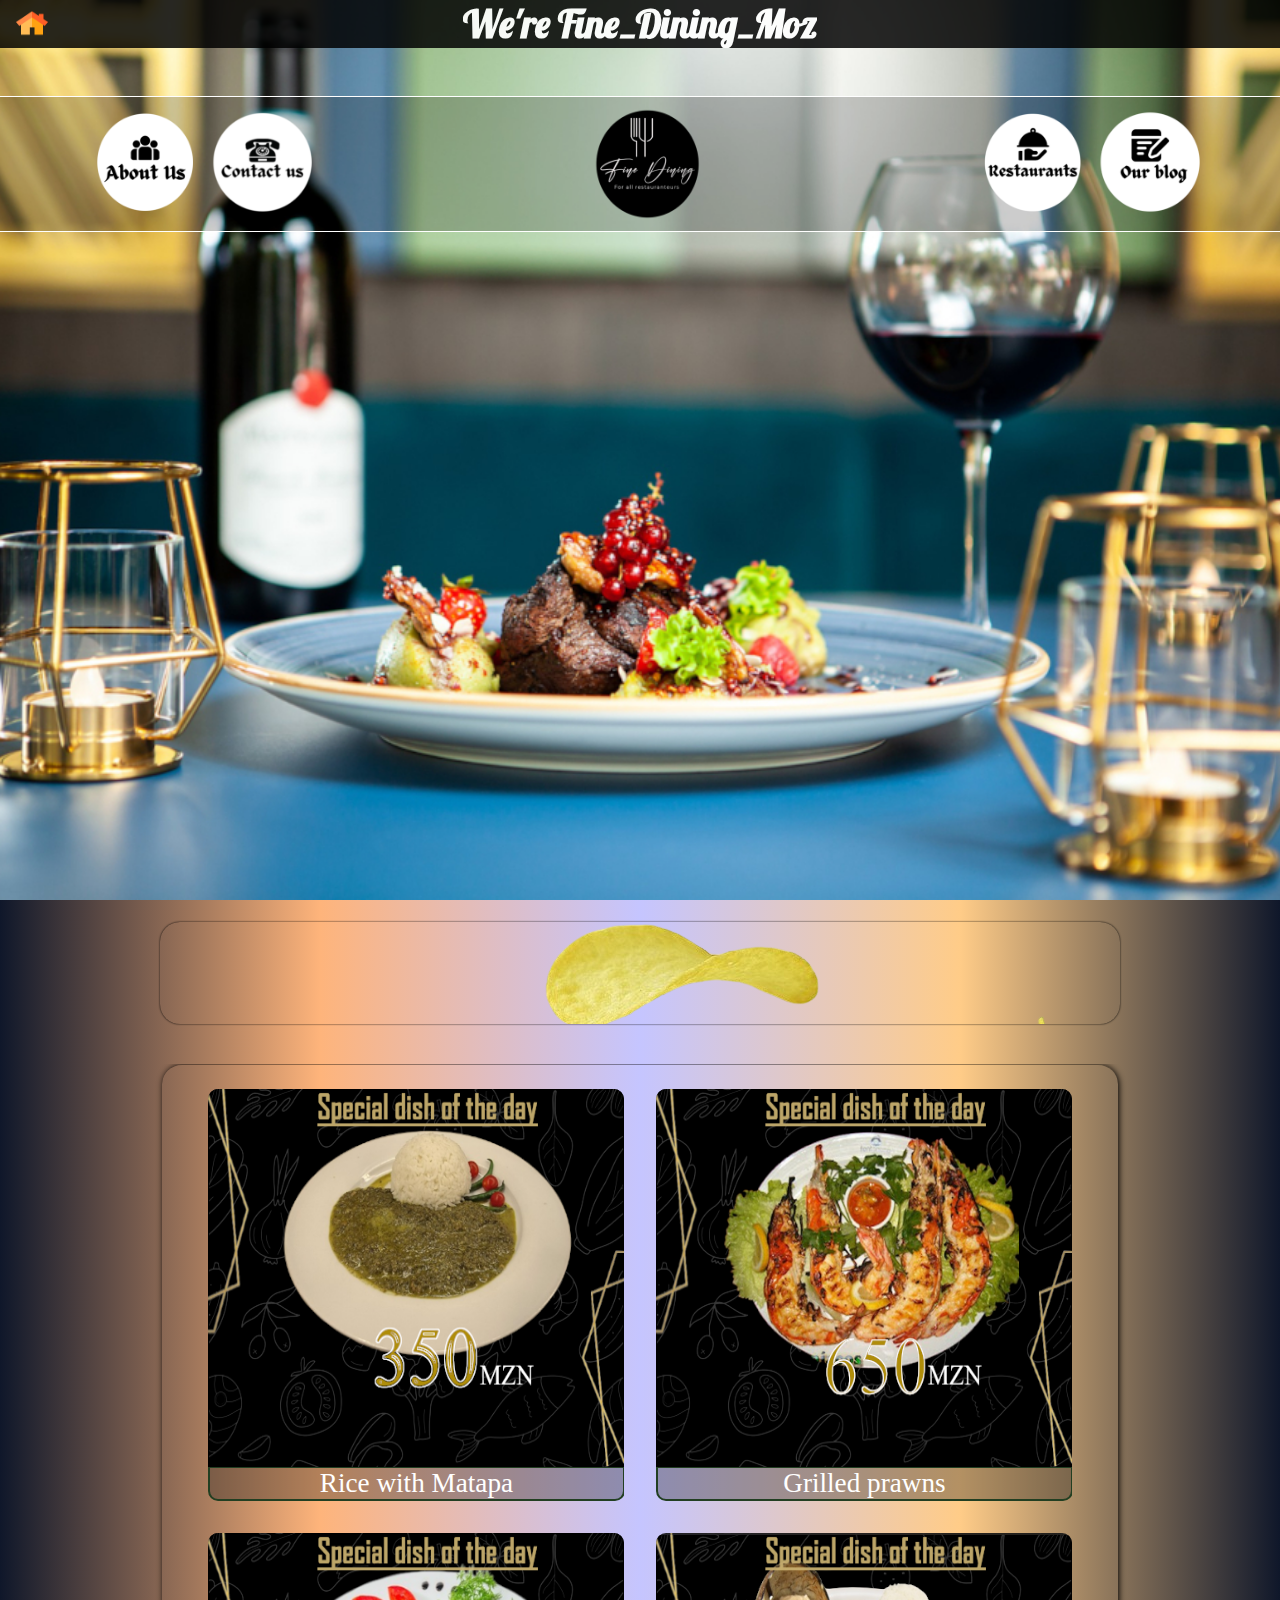
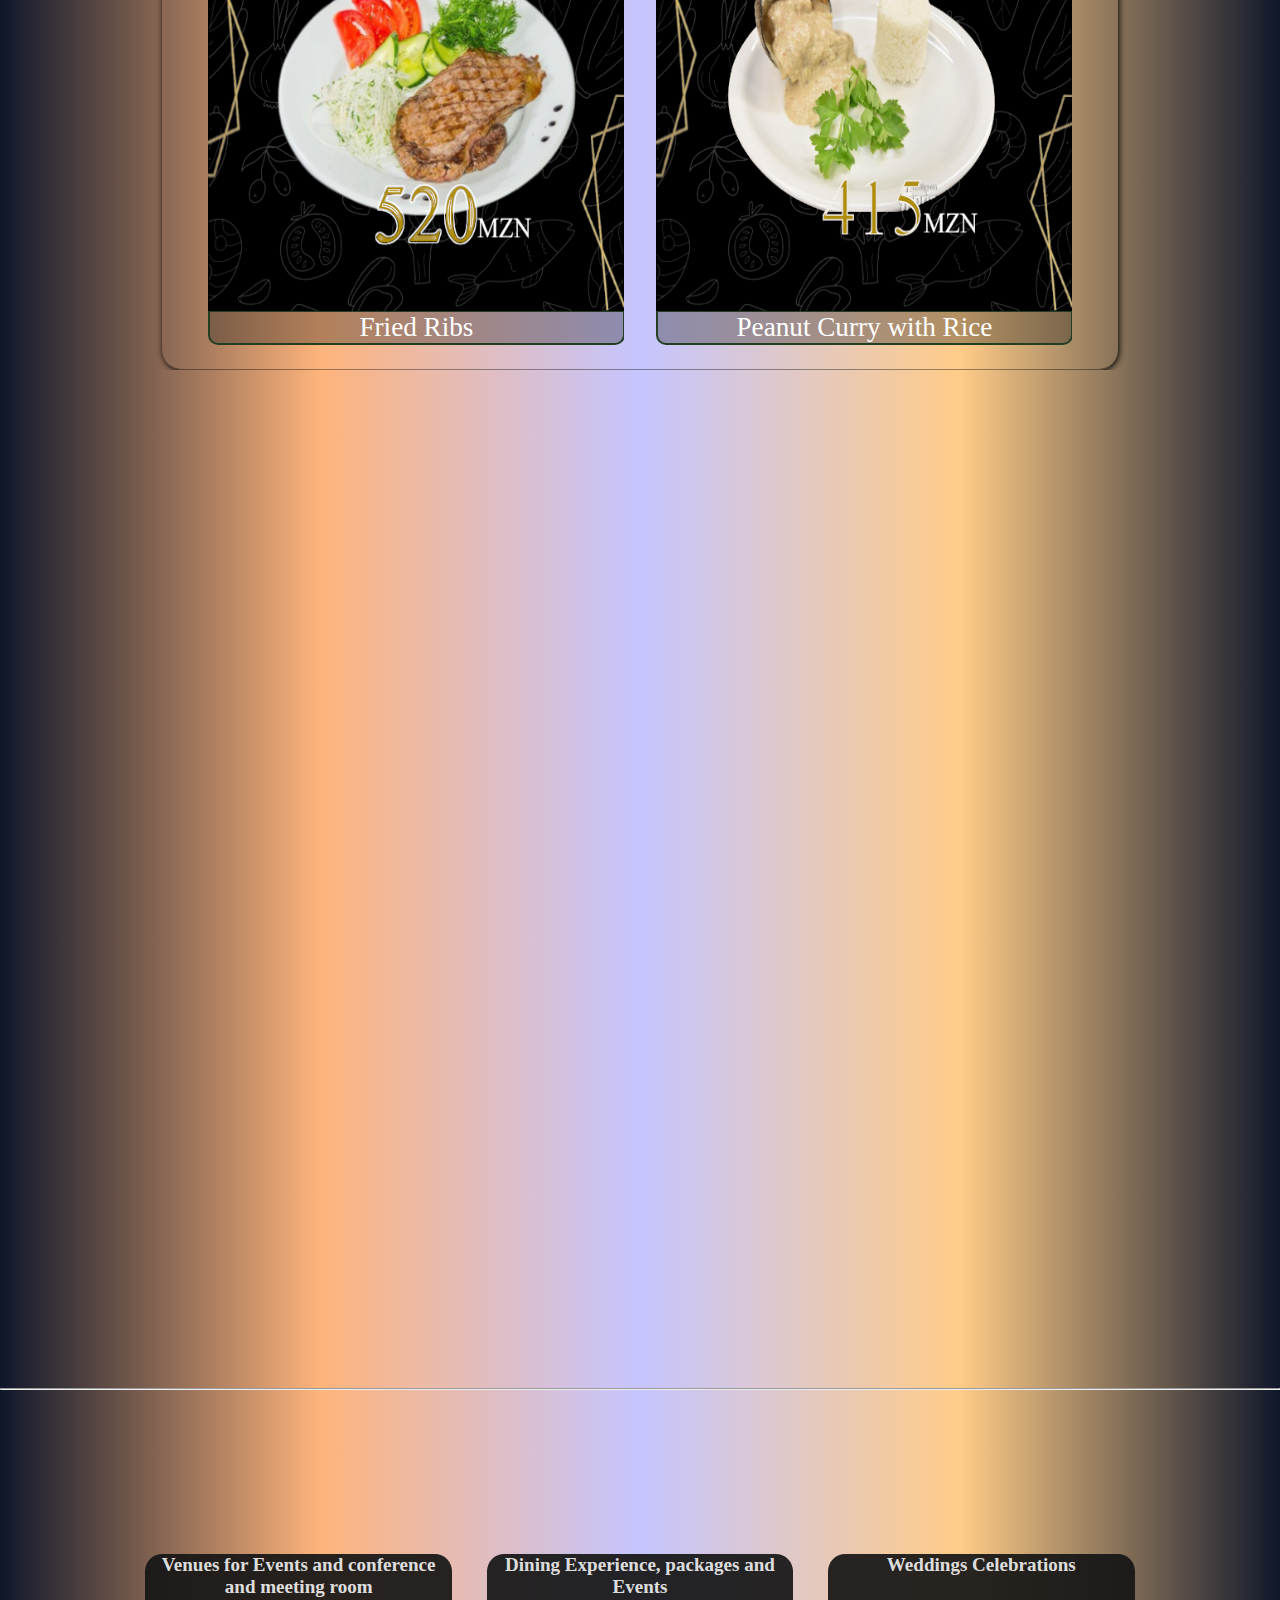
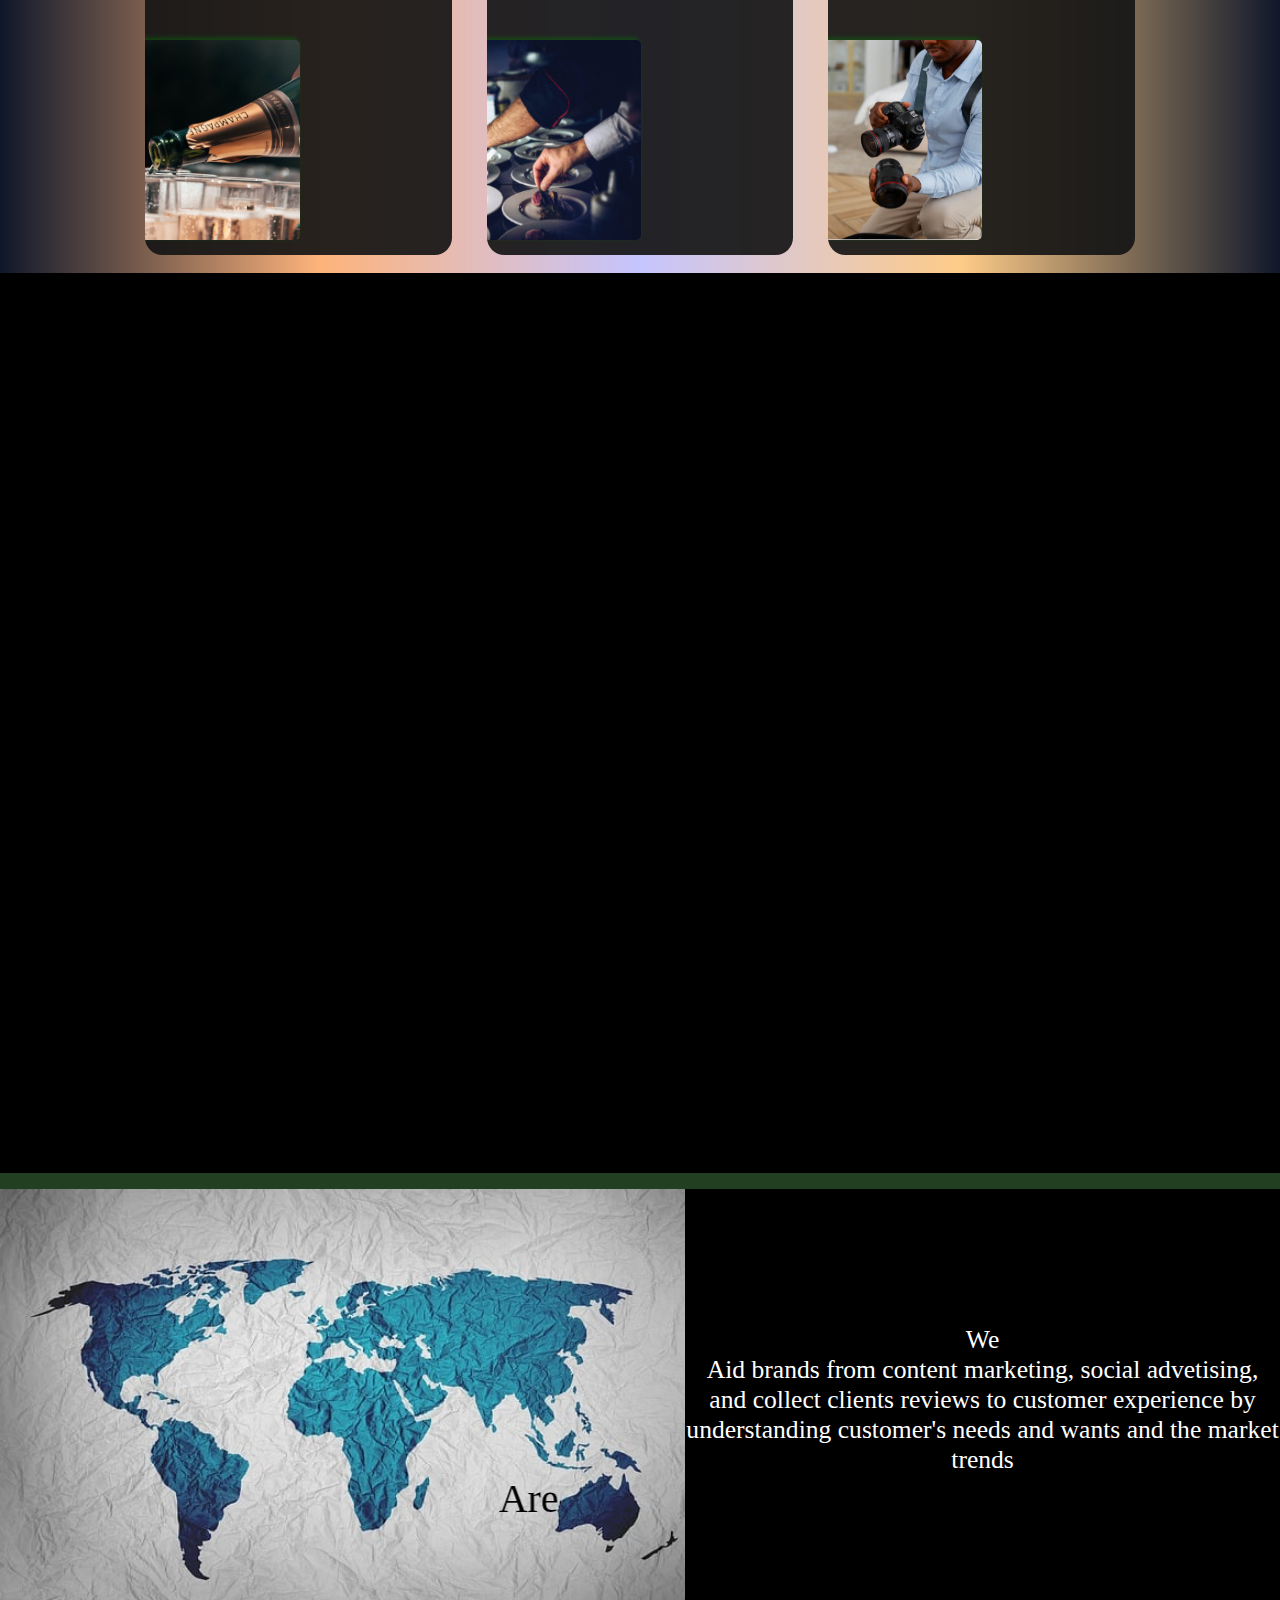
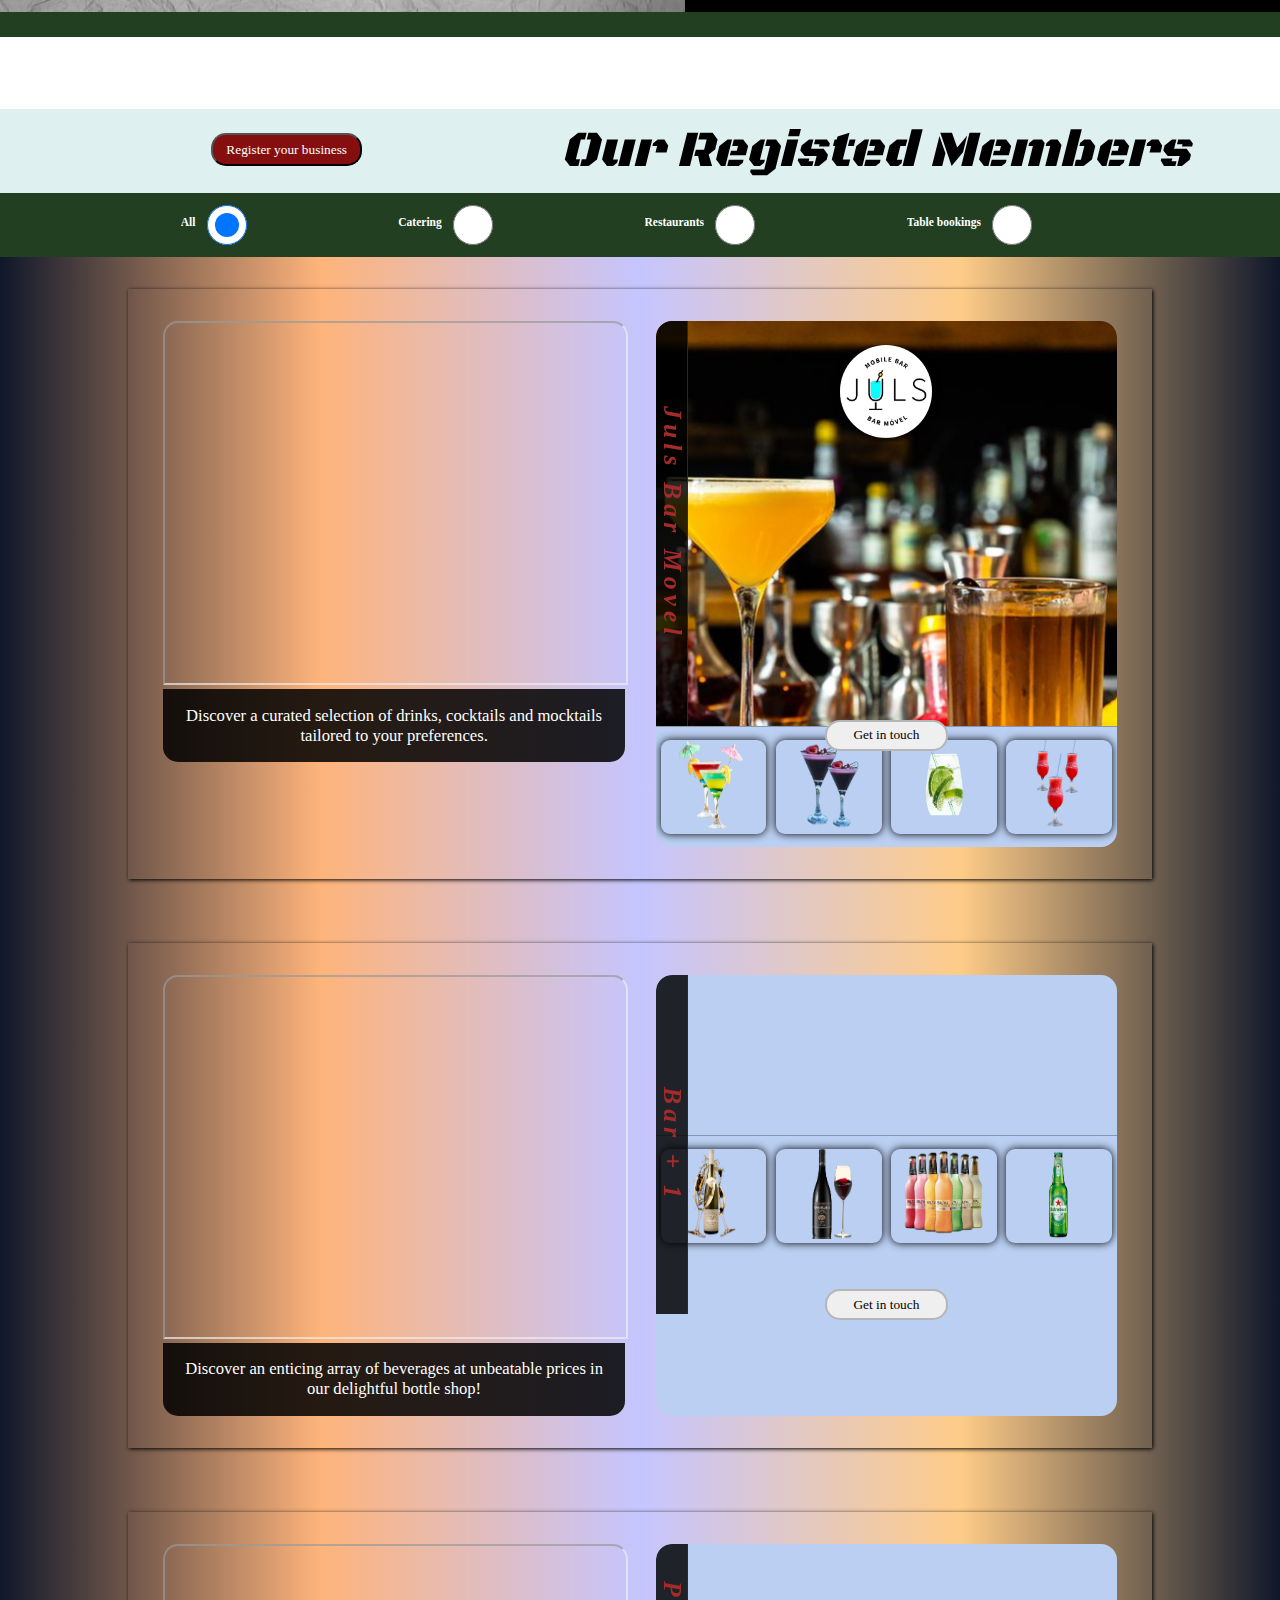
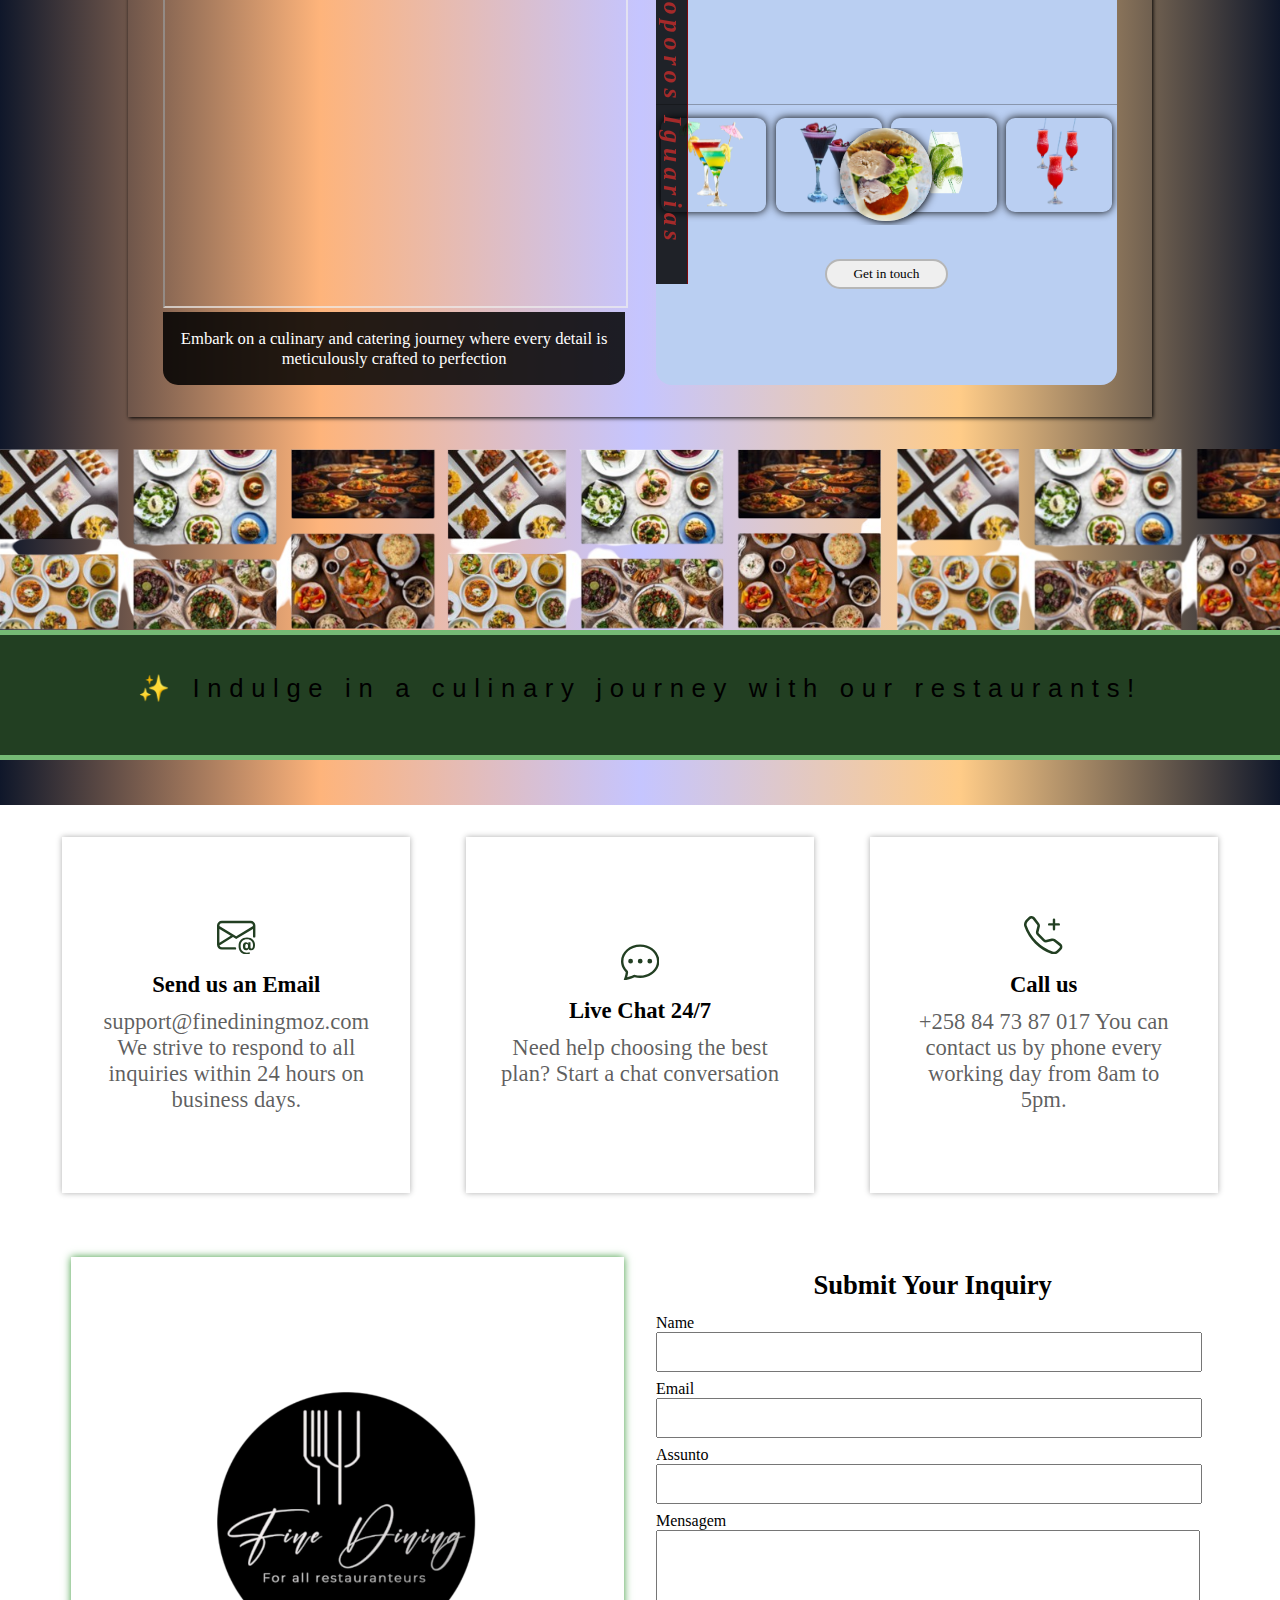
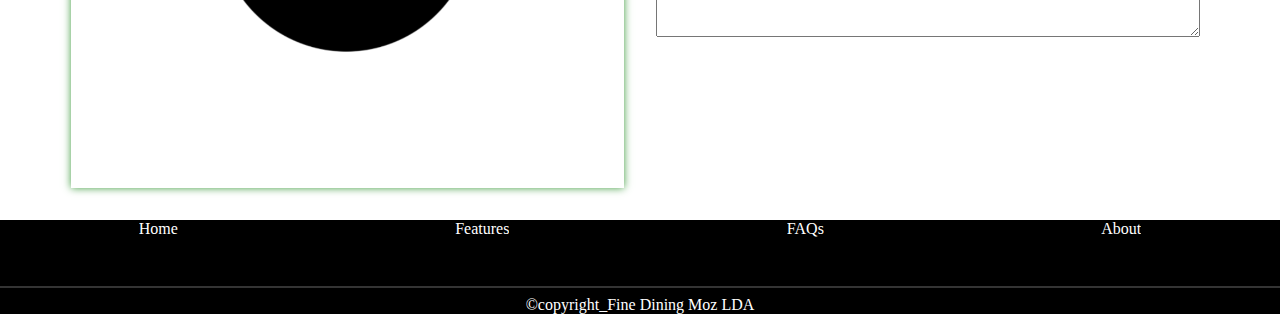
==== commit f6f4c36e: "updates" ====
--- a/index.html
+++ b/index.html
@@ -458,19 +458,21 @@
                     
                     </div><!--termina qui inserção de Map-->
                     <div class="venues">
-                        <P class="venues_logo">
-                            <img src="assets/Restaurants/MObileBar/Logo.jpg" alt="">
-                        </P>
-                        <p class="main-venues-title">
-                            <span class="venues-title">
-                                Juls Bar Movel
+                        <div id="venue-1">
+                            <P class="venues_logo">
+                                <img src="assets/Restaurants/MObileBar/Logo.jpg" alt="">
+                            </P>
+                            <p class="main-venues-title">
+                                <span class="venues-title">
+                                    Juls Bar Movel
+                                </span>
+                            </p>
+                            <span class="Abtn">
+                                <a href="assets/Restaurants/julsbar.html">
+                                    <button class="BTNII">Get in touch</button>
+                                </a>
                             </span>
-                        </p>
-                        <span class="Abtn">
-                            <a href="assets/Restaurants/julsbar.html">
-                                <button class="BTNII">Get in touch</button>
-                            </a>
-                        </span>
+                        </div>
                         <div class="Julsbar-fotoProdutos">
                             <span><img src="assets/Images/cocktail-1.png" alt=""></span>                       <span><img src="assets/Images/cocktail-2.png" alt=""></span>
                             <span><img src="assets/Images/cocktail-3.png" alt=""></span>                       <span><img src="assets/Images/cocktail-4.png" alt=""></span>
--- a/assets/Styles/mainStyle.css
+++ b/assets/Styles/mainStyle.css
@@ -812,25 +812,6 @@
     justify-content: center;
 }
 
-.bg-venues{
-    background-image: linear-gradient(to right,
-    #0f172a, #feb47b, rgba(0, 0, 255, 0.226), #ffcc88, #0f172a);
-}
-
-
-.main-view-venues{
-    width: 80%;
-    box-shadow: 1px 1px 4px black;
-    position: relative;
-    justify-content: center;
-    display: flex;
-    padding:0em 2em;
-    margin:2em 0em;
-    padding: 2em 0em;
-
-}
-
-
 .map-julsBar{
     width: 45%;
     height: auto;
@@ -844,10 +825,32 @@
     border-radius: 15px 15px 0px 0px;
 }
 
+.bg-venues{
+    background-image: linear-gradient(to right,
+    #0f172a, #feb47b, rgba(0, 0, 255, 0.226), #ffcc88, #0f172a);
+}
+
+
+.main-view-venues{
+    width: 80%;
+    box-shadow: 1px 1px 4px black;
+    position: relative;
+    justify-content: center;
+    display: flex;
+    padding:0em 2em;
+    margin:2em 0em;
+    padding: 2em 0em;
+
+}
+
+
+
 .venues{
     display: flex;
     justify-content: center;
+    align-items: center;
     position: relative;
+    flex-direction: column;
     width: 45%;
     margin-top: 0em;
     height: auto;
@@ -855,58 +858,37 @@
     background-color: #bacff2;
 }
 
+#venue-1{
+    background-image: url('../Images/Bar-1.jpg');
+    background-position: center;
+    width: 100%;
+    height: 45vh;
+ }
+
 .venues_logo{
+    text-align: center;
     position: absolute;
-    display: flex;
+    display: block;
     justify-content: center;
     align-items: center;
-    background-color: #ffffff00;
-    width: 9vw;
-    background-position: center;
-    background-repeat: no-repeat;
-    background-size: cover;
-    align-items: center;
+    width: 100%;
+    margin-top: 1.5em;
     z-index: 0;
-    margin-top: 1em;
-    padding: .5em;
 }
 
 .venues_logo > img{
     z-index: 0;
     border-radius: 50%;
-    width: 100%;
+    width: 20%;
     box-shadow: 1px 1px 8px black;
 }
-
-.venues-title{ 
-    position: relative;
-    top: 0px;
-    left: 0px;
-    height: auto;
-}
-
-
-.venues-description{
-    display: block;
-    width: 93%;
-    padding: 1em;
-    height: auto;
-    text-align: center;
-    font-family: cursive;
-    font-size: 1.3vw;
-    color:rgb(255, 255, 255);
-    background-color: rgba(0, 0, 0, 0.856);
-    border-radius: 0px 0px 15px 15px;
-    
-}
-
 
 .main-venues-title{
     z-index:1;
-    background-color: rgba(0, 0, 0, 0);
+    background-color: rgba(0, 0, 0, 0.836);
     display: block;
     position: absolute;
-    height: 70%;
+    height: 77%;
     width: 2.4vw;
     text-align: center;
     color: brown;
@@ -918,6 +900,53 @@
     font-size: 2vw;
     font-weight: bolder;
     letter-spacing: .2em;
+    border-right: 1px solid rgba(141, 4, 4, 0.877);
+}
+
+
+.venues-title{ 
+    position: relative;
+    top: 0px;
+    left: 0px;
+    height: auto;
+    border-radius: 3em;
+}
+
+
+.venues-description{
+    display: block;
+    width: 93%;
+    padding: 1em;
+    height: auto;
+    text-align: center;
+    font-family: cursive;
+    font-size: 1.3vw;
+    color:rgb(255, 255, 255);
+    background-color: rgba(0, 0, 0, 0.856);
+    border-radius: 0px 0px 15px 15px;
+    
+}
+
+.Julsbar-fotoProdutos{
+    border-top: 1px solid #3333335d;
+    display: flex;
+    height: 13.3vh;
+    justify-content: center;
+    align-items: center;
+    margin-top: 0em;
+    width: 100%;
+}
+
+.Julsbar-fotoProdutos span{
+    box-shadow: 0px 0px 8px #000;
+    padding: 0em .5em;
+    margin: .3em;
+    border-radius: 9px;
+}
+
+.Julsbar-fotoProdutos img{
+   width: 7vw;
+   height: 10vh;
 }
 
 
@@ -953,28 +982,6 @@
    color: brown;
    background-color: #fff;
    border: 2px solid #15d6d6;
-}
-
-.Julsbar-fotoProdutos{
-    border-top: 1px solid #3333335d;
-    display: flex;
-    height: 13.3vh;
-    justify-content: center;
-    align-items: center;
-    margin-top: 16.4em;
-    width: 100%;
-}
-
-.Julsbar-fotoProdutos span{
-    box-shadow: 0px 0px 8px #000;
-    padding: 0em .5em;
-    margin: .3em;
-    border-radius: 9px;
-}
-
-.Julsbar-fotoProdutos img{
-   width: 7vw;
-   height: 10vh;
 }
 
 #contactA{
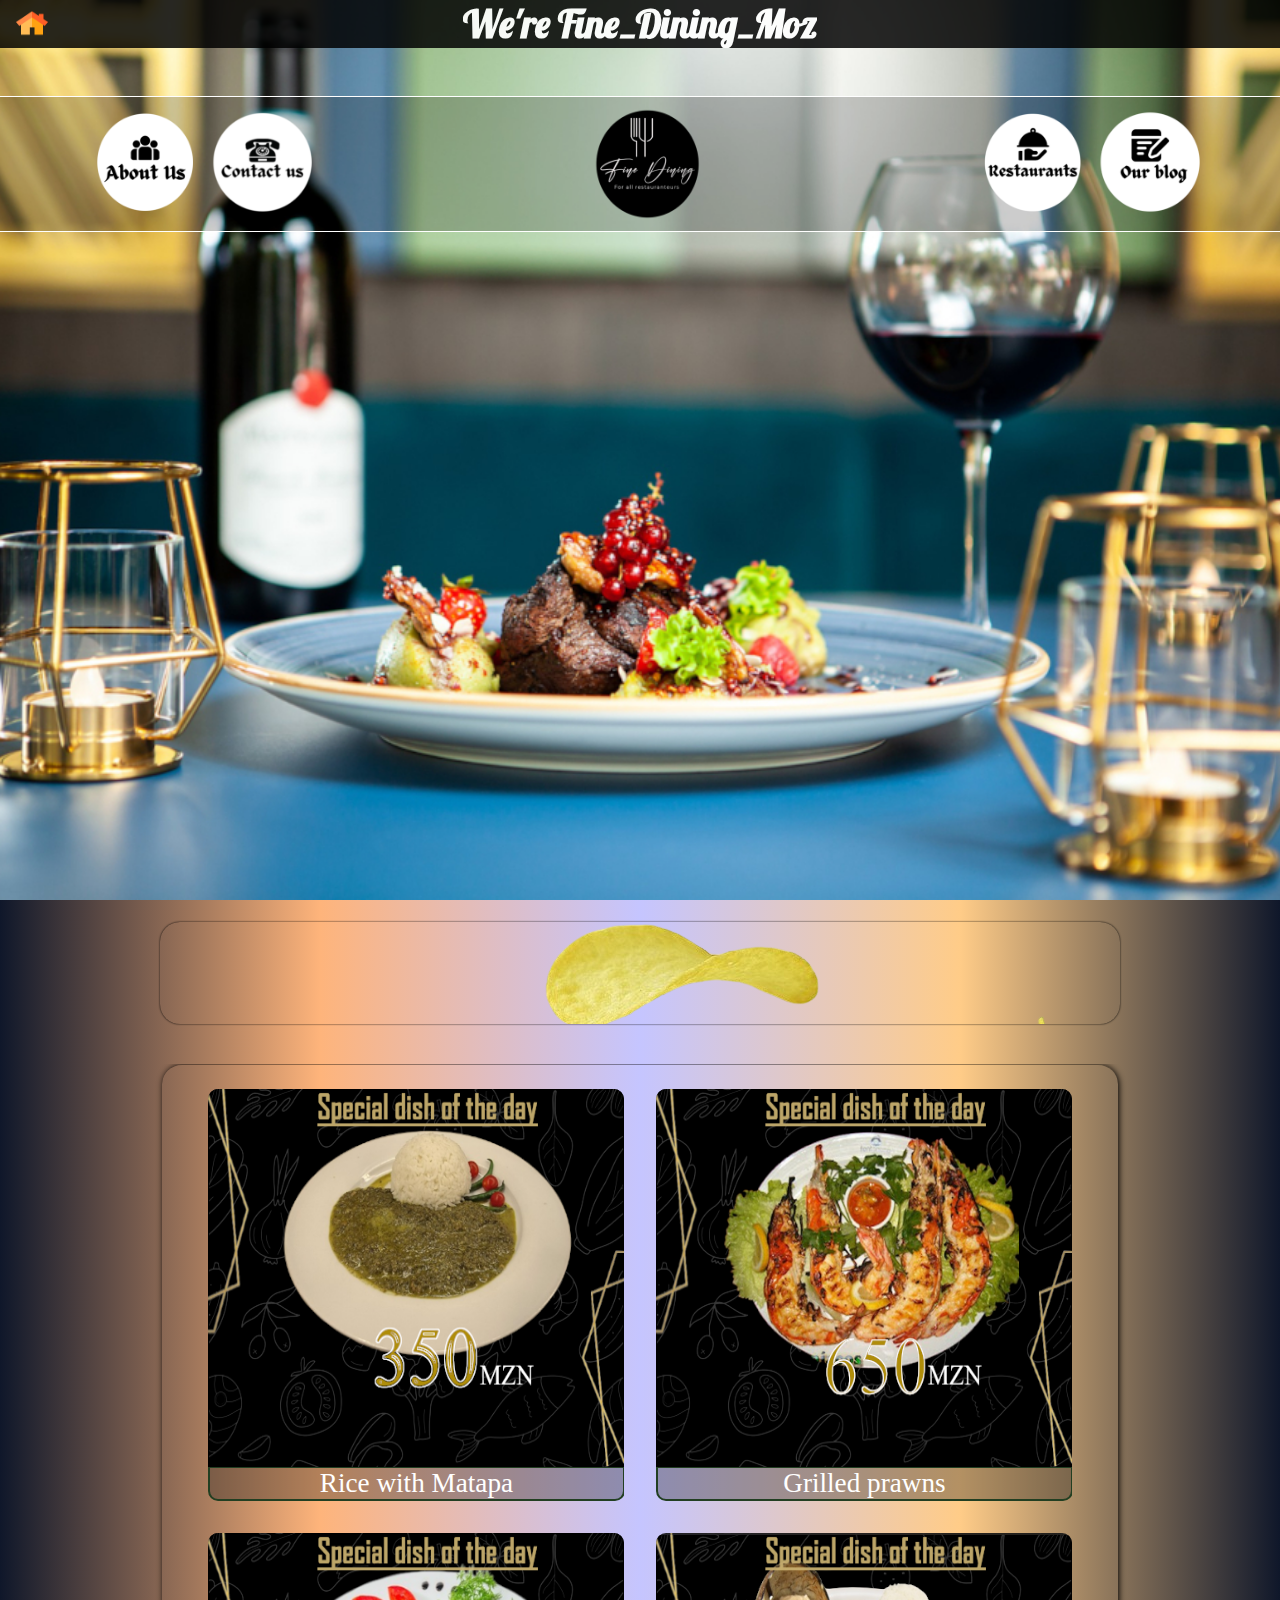
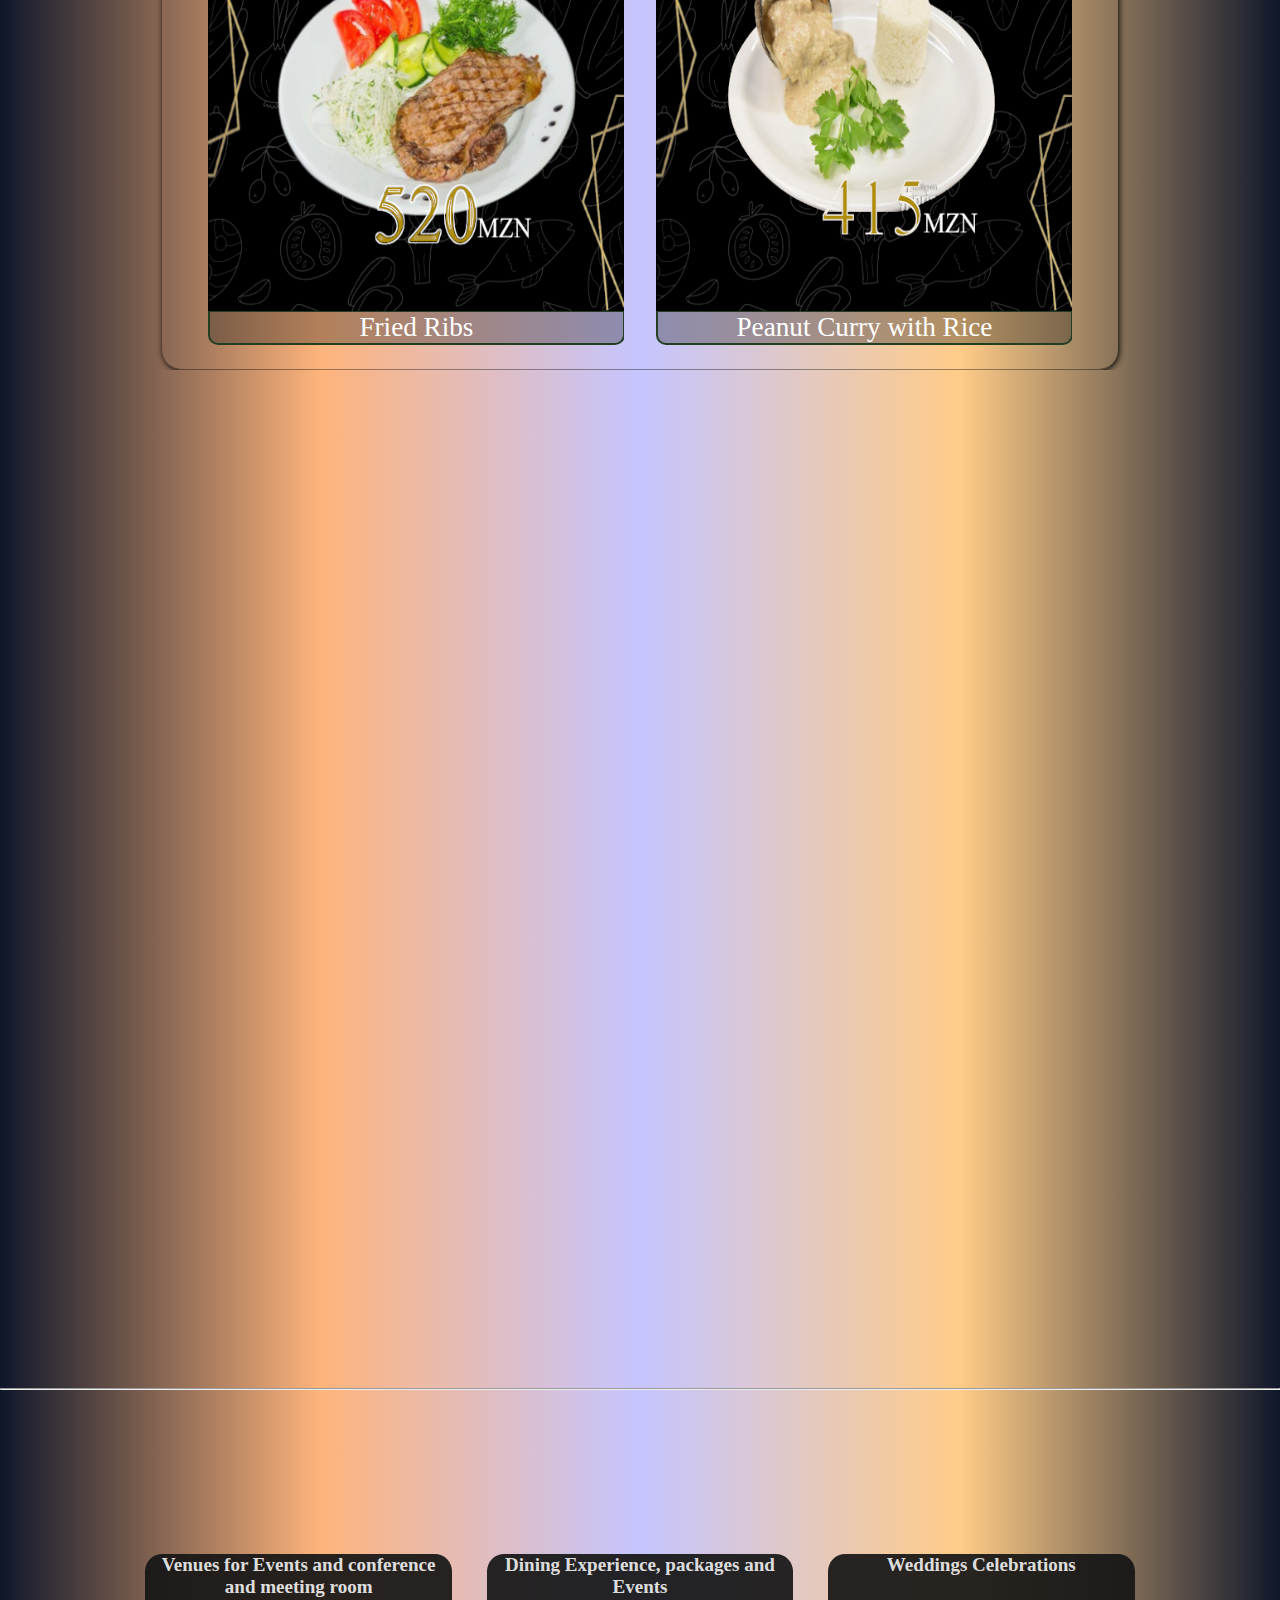
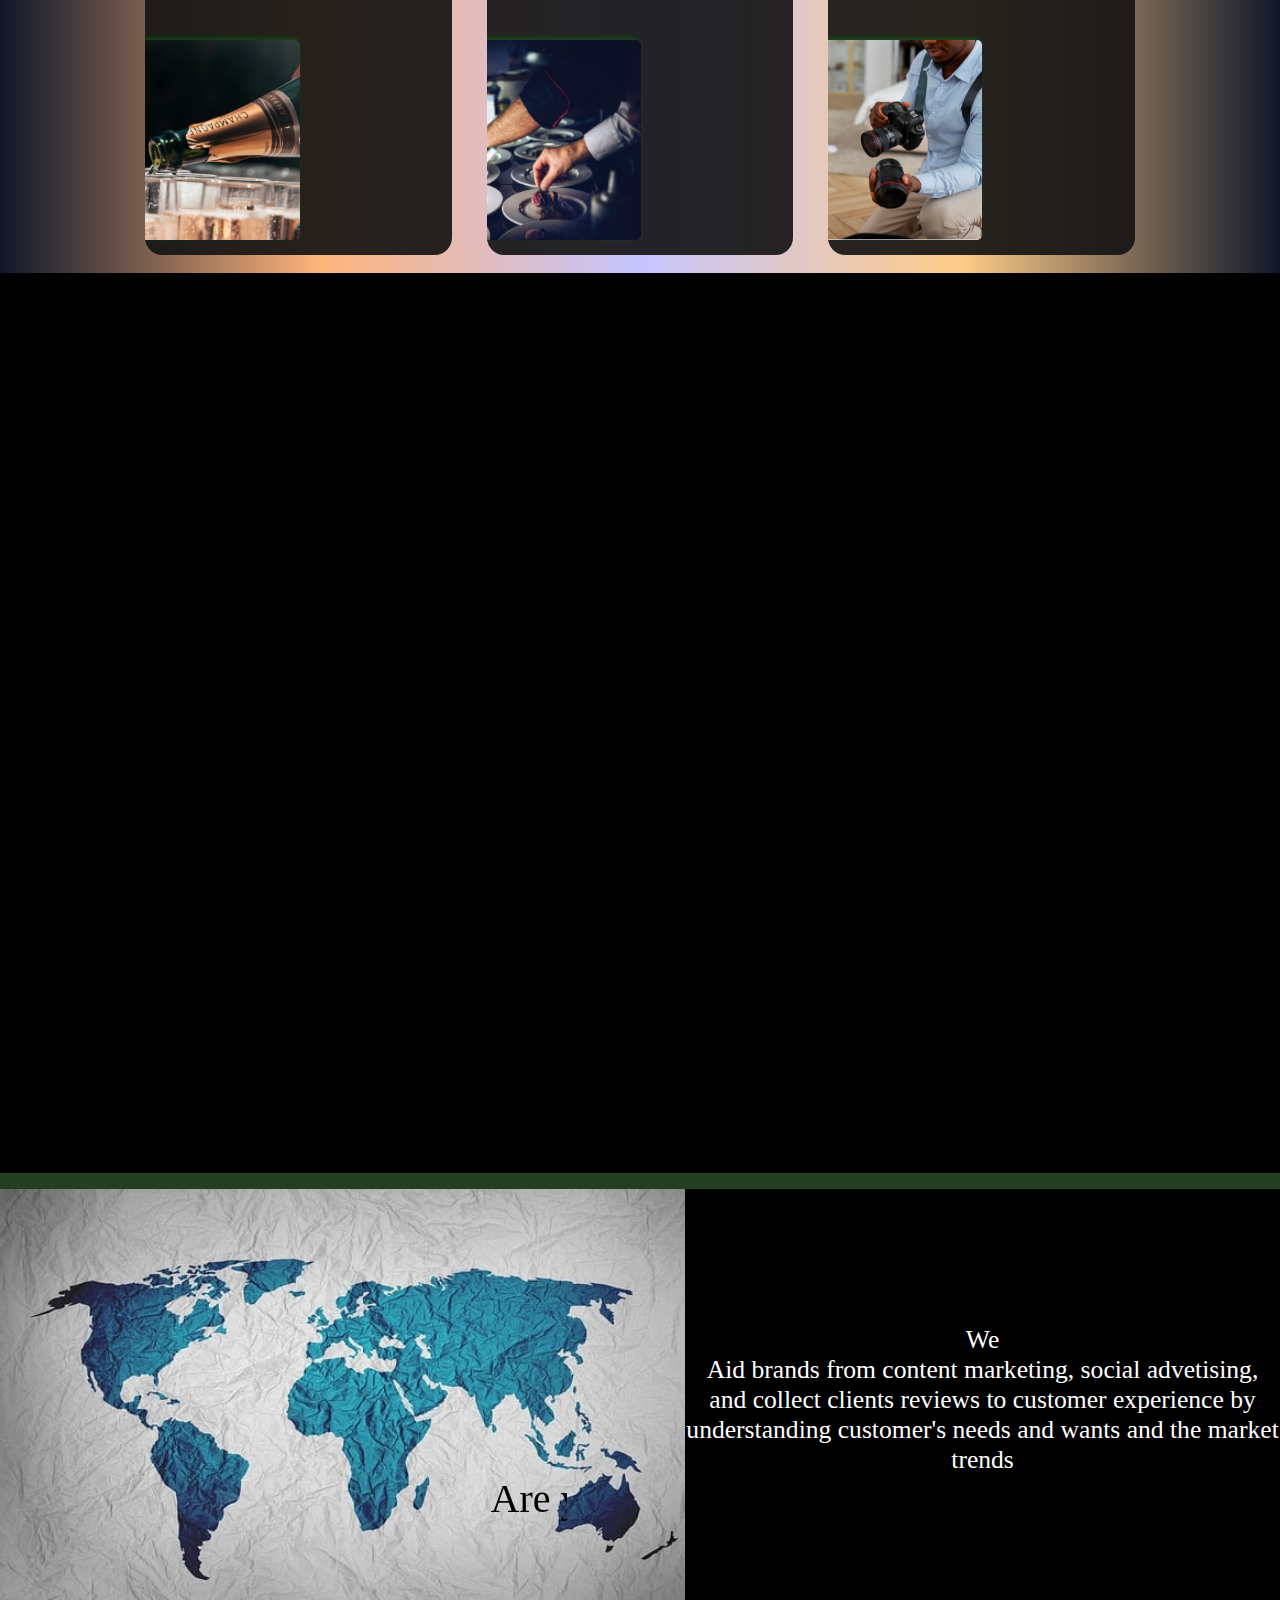
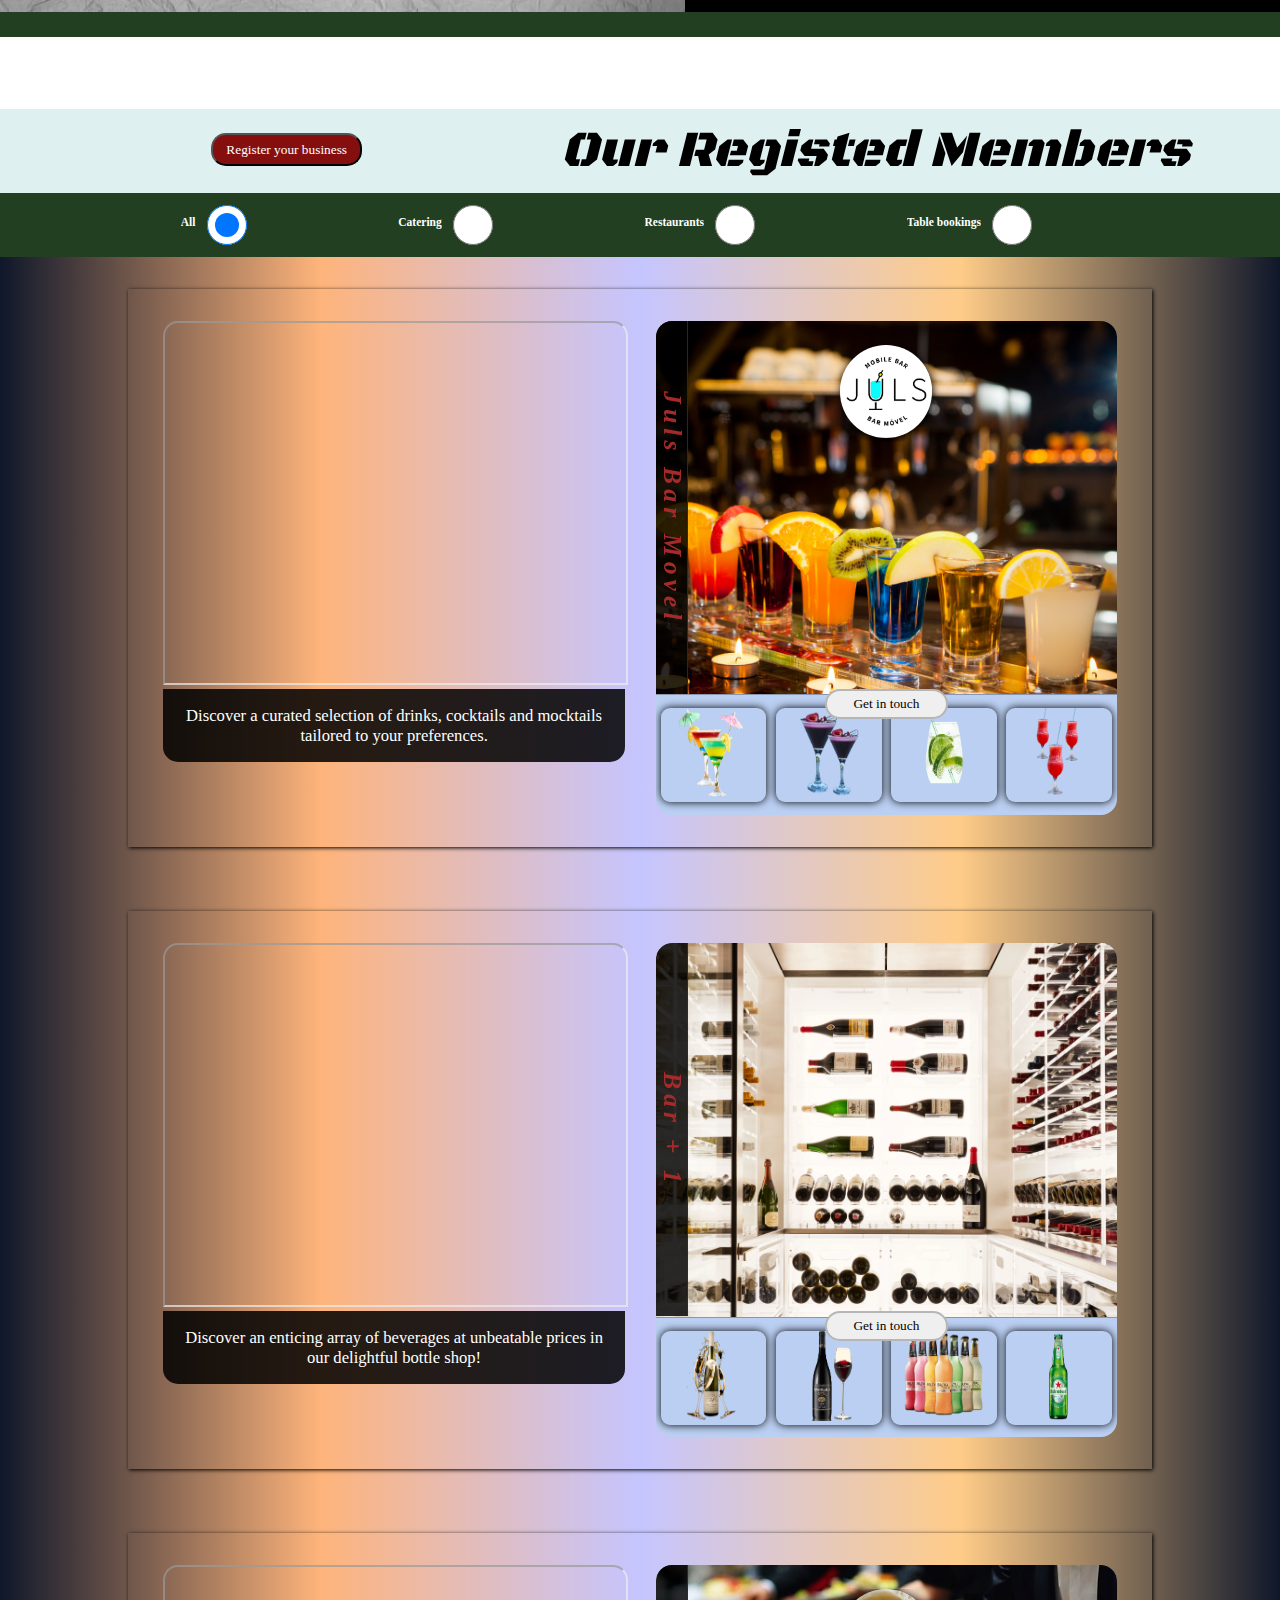
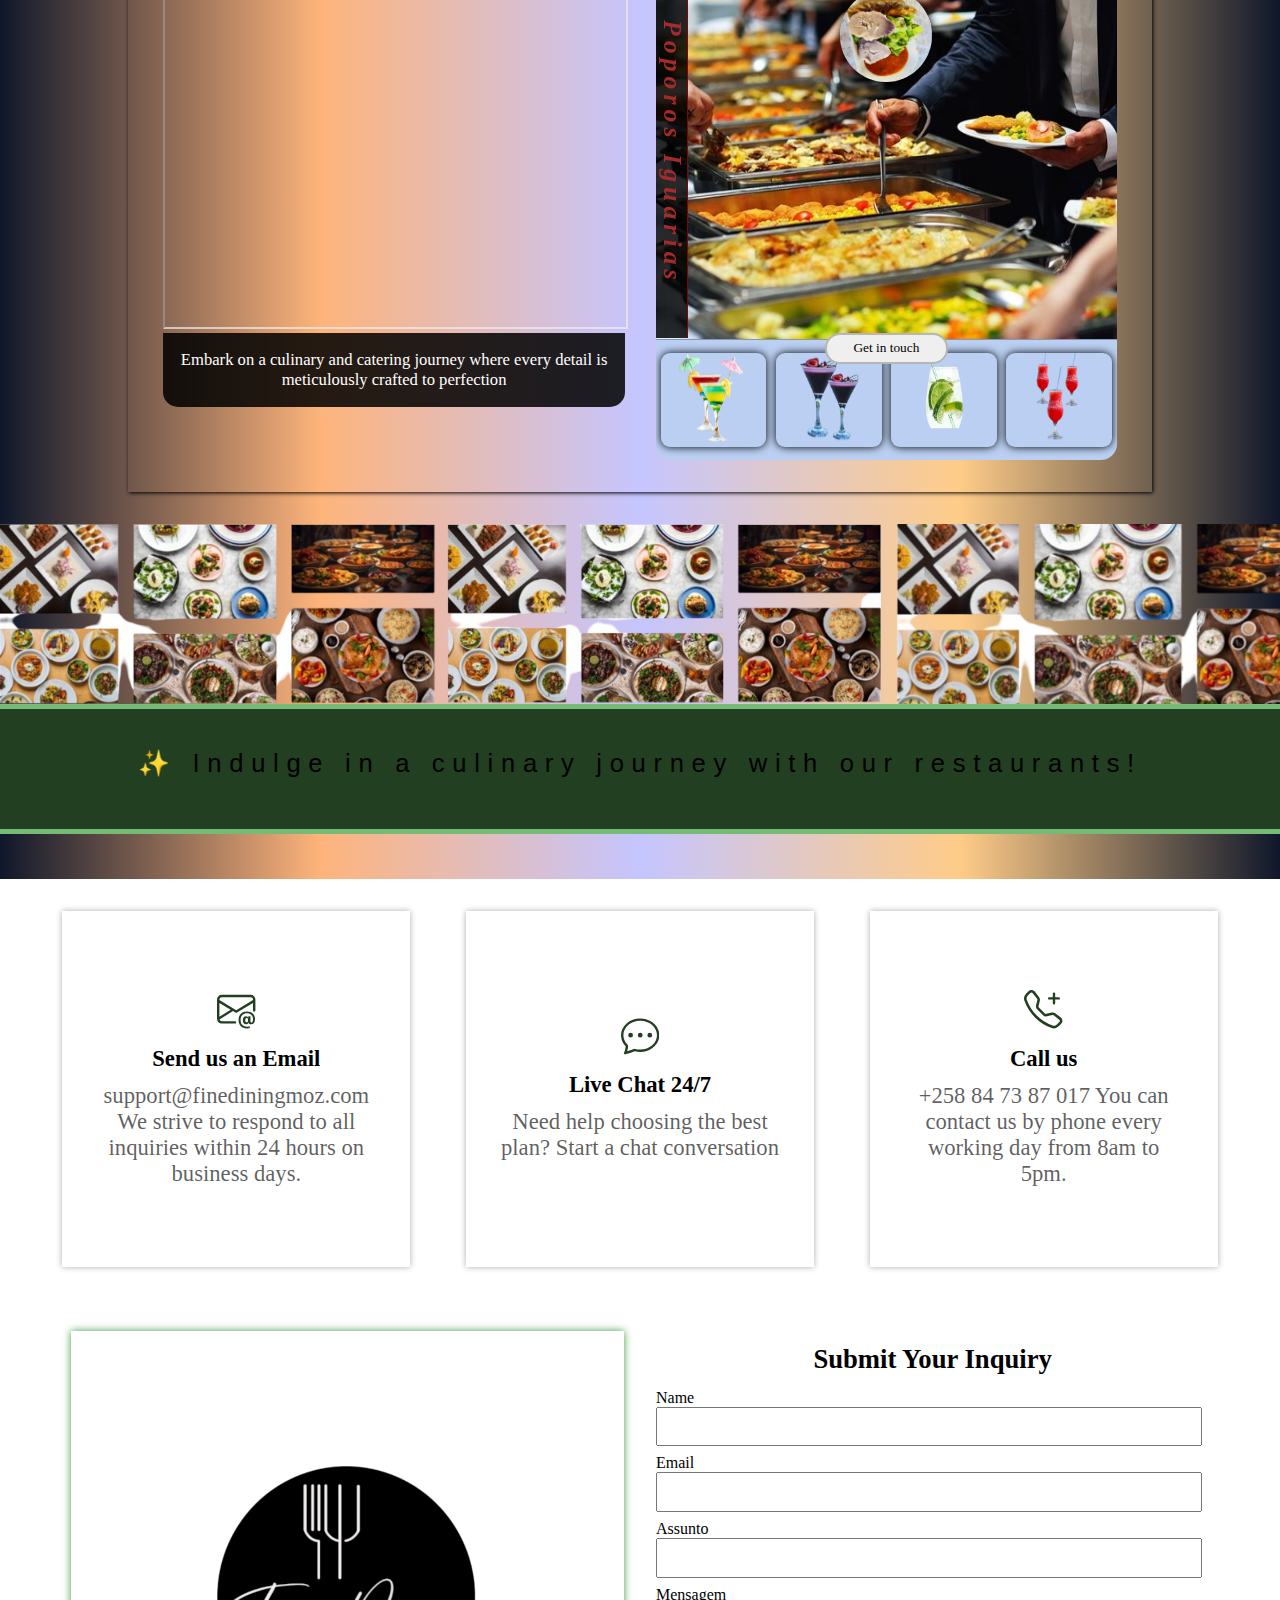
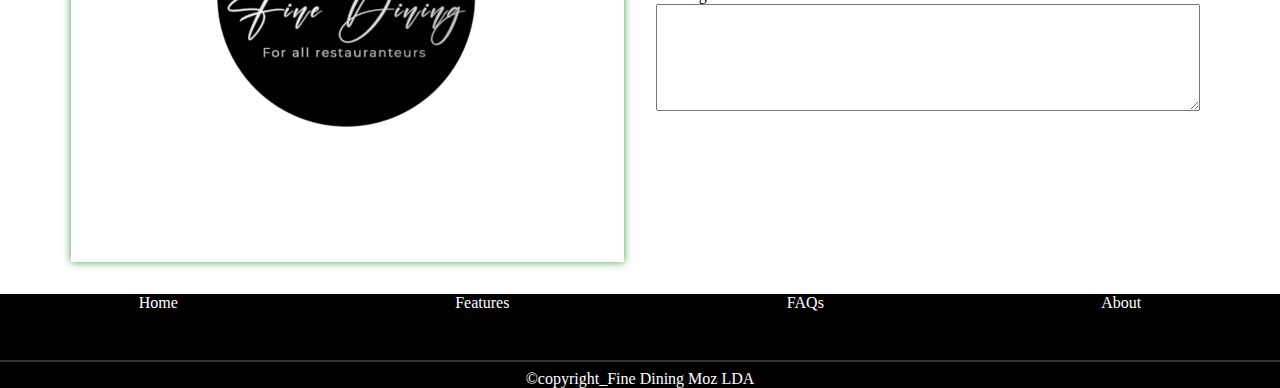
==== commit c738832c: "uptates" ====
--- a/index.html
+++ b/index.html
@@ -490,19 +490,21 @@
                         </span>
                     </div><!--termina qui inserção de Map-->
                     <div class="venues">
-                        <P class="venues_logo" >
-                            <img src="assets/RestaurantS/Bar+1/Logo.jpg" alt="">
-                        </P>
-                        <p class="main-venues-title">
-                            <span class="venues-title">
-                                Bar + 1
+                        <div id="venue-2">
+                            <P class="venues_logo" >
+                                <img src="assets/RestaurantS/Bar+1/Logo.jpg" alt="">
+                            </P>
+                            <p class="main-venues-title">
+                                <span class="venues-title">
+                                    Bar + 1
+                                </span>
+                            </p>
+                            <span class="Abtn">
+                                <a href="assets/Restaurants/Bar+1.html">
+                                    <button class="BTNII">Get in touch</button>
+                                </a>
                             </span>
-                        </p>
-                        <span class="Abtn">
-                            <a href="assets/Restaurants/Bar+1.html">
-                                <button class="BTNII">Get in touch</button>
-                            </a>
-                        </span>
+                        </div>
                         <div class="Julsbar-fotoProdutos">
                             <span><img src="assets/Images/bottle-1.png" alt=""></span>                       <span><img src="assets/Images/bottle-2.png" alt=""></span>
                             <span><img src="assets/Images/brutal.png" alt=""></span>                       <span><img src="assets/Images/heiniken-silver.png" alt=""></span>
@@ -521,19 +523,21 @@
                         </span>
                     </div><!--termina qui inserção de Map-->
                     <div class="venues">
-                        <P class="venues_logo">
-                            <img src="assets/Restaurants/Poporos Iguarias/Logo.jpg" alt="">
-                        </P>
-                        <p class="main-venues-title">
-                            <span class="venues-title">
-                                Poporos Iguarias
+                        <div id="venue-3">
+                            <P class="venues_logo">
+                                <img src="assets/Restaurants/Poporos Iguarias/Logo.jpg" alt="">
+                            </P>
+                            <p class="main-venues-title">
+                                <span class="venues-title">
+                                    Poporos Iguarias
+                                </span>
+                            </p>
+                            <span class="Abtn">
+                                <a href="#">
+                                    <button class="BTNII">Get in touch</button>
+                                </a>
                             </span>
-                        </p>
-                        <span class="Abtn">
-                            <a href="#">
-                                <button class="BTNII">Get in touch</button>
-                            </a>
-                        </span>
+                        </div>
                         <div class="Julsbar-fotoProdutos">
                             <span><img src="assets/Images/cocktail-1.png" alt=""></span>                   <span><img src="assets/Images/cocktail-2.png" alt=""></span>
                             <span><img src="assets/Images/cocktail-3.png" alt=""></span>                  <span><img src="assets/Images/cocktail-4.png" alt=""></span>
--- a/assets/Styles/mainStyle.css
+++ b/assets/Styles/mainStyle.css
@@ -859,11 +859,28 @@
 }
 
 #venue-1{
-    background-image: url('../Images/Bar-1.jpg');
+    background-image: url('../Images/Bar-2.jpg');
     background-position: center;
+    background-size: cover;
     width: 100%;
-    height: 45vh;
- }
+    height: 41.5vh;
+}
+
+#venue-2{
+    background-image: url('../Images/bar-1.webp');
+    background-position: center;
+    background-size: cover;
+    width: 100%;
+    height: 41.5vh;
+}
+
+#venue-3{
+    background-image: url('../Images/catering.jpeg');
+    background-position: center;
+    background-size: cover;
+    width: 100%;
+    height: 41.5vh;
+}
 
 .venues_logo{
     text-align: center;
@@ -888,7 +905,7 @@
     background-color: rgba(0, 0, 0, 0.836);
     display: block;
     position: absolute;
-    height: 77%;
+    height: 75.5%;
     width: 2.4vw;
     text-align: center;
     color: brown;
@@ -1414,14 +1431,56 @@
         width: 90%;
     }
 
+    #venue-1{
+        height: 29.5vh;
+    }
+
+    #venue-2{
+        height: 29.5vh;
+    }
+
+    #venue-3{
+        height: 29.5vh;
+    }
+
+    .venues_logo{
+        text-align: center;
+        position: absolute;
+        display: block;
+        justify-content: center;
+        align-items: center;
+        width: 100%;
+        margin-top: 1.5em;
+        z-index: 0;
+    }
+    
+    .venues_logo > img{
+        z-index: 0;
+        border-radius: 50%;
+        width: 30%;
+        box-shadow: 1px 1px 8px black;
+    }
+
     .Abtn{
         margin-top: -25em;
     }
+
 
     .main-venues-title{
         font-size: 4vw;
         padding: 0em 1em;
         z-index: inherit;
+        height: 72%;
+    }
+
+    .Julsbar-fotoProdutos{
+        border-top: 1px solid #3333335d;
+        display: flex;
+        height: 11.3vh;
+        justify-content: center;
+        align-items: center;
+        margin-top: 0em;
+        width: 100%;
     }
 
     .Julsbar-fotoProdutos span{
@@ -1430,7 +1489,7 @@
 
     .Julsbar-fotoProdutos img{
         width: 16vw;
-        height: 10vh;
+        height: 8vh;
     }
 
 
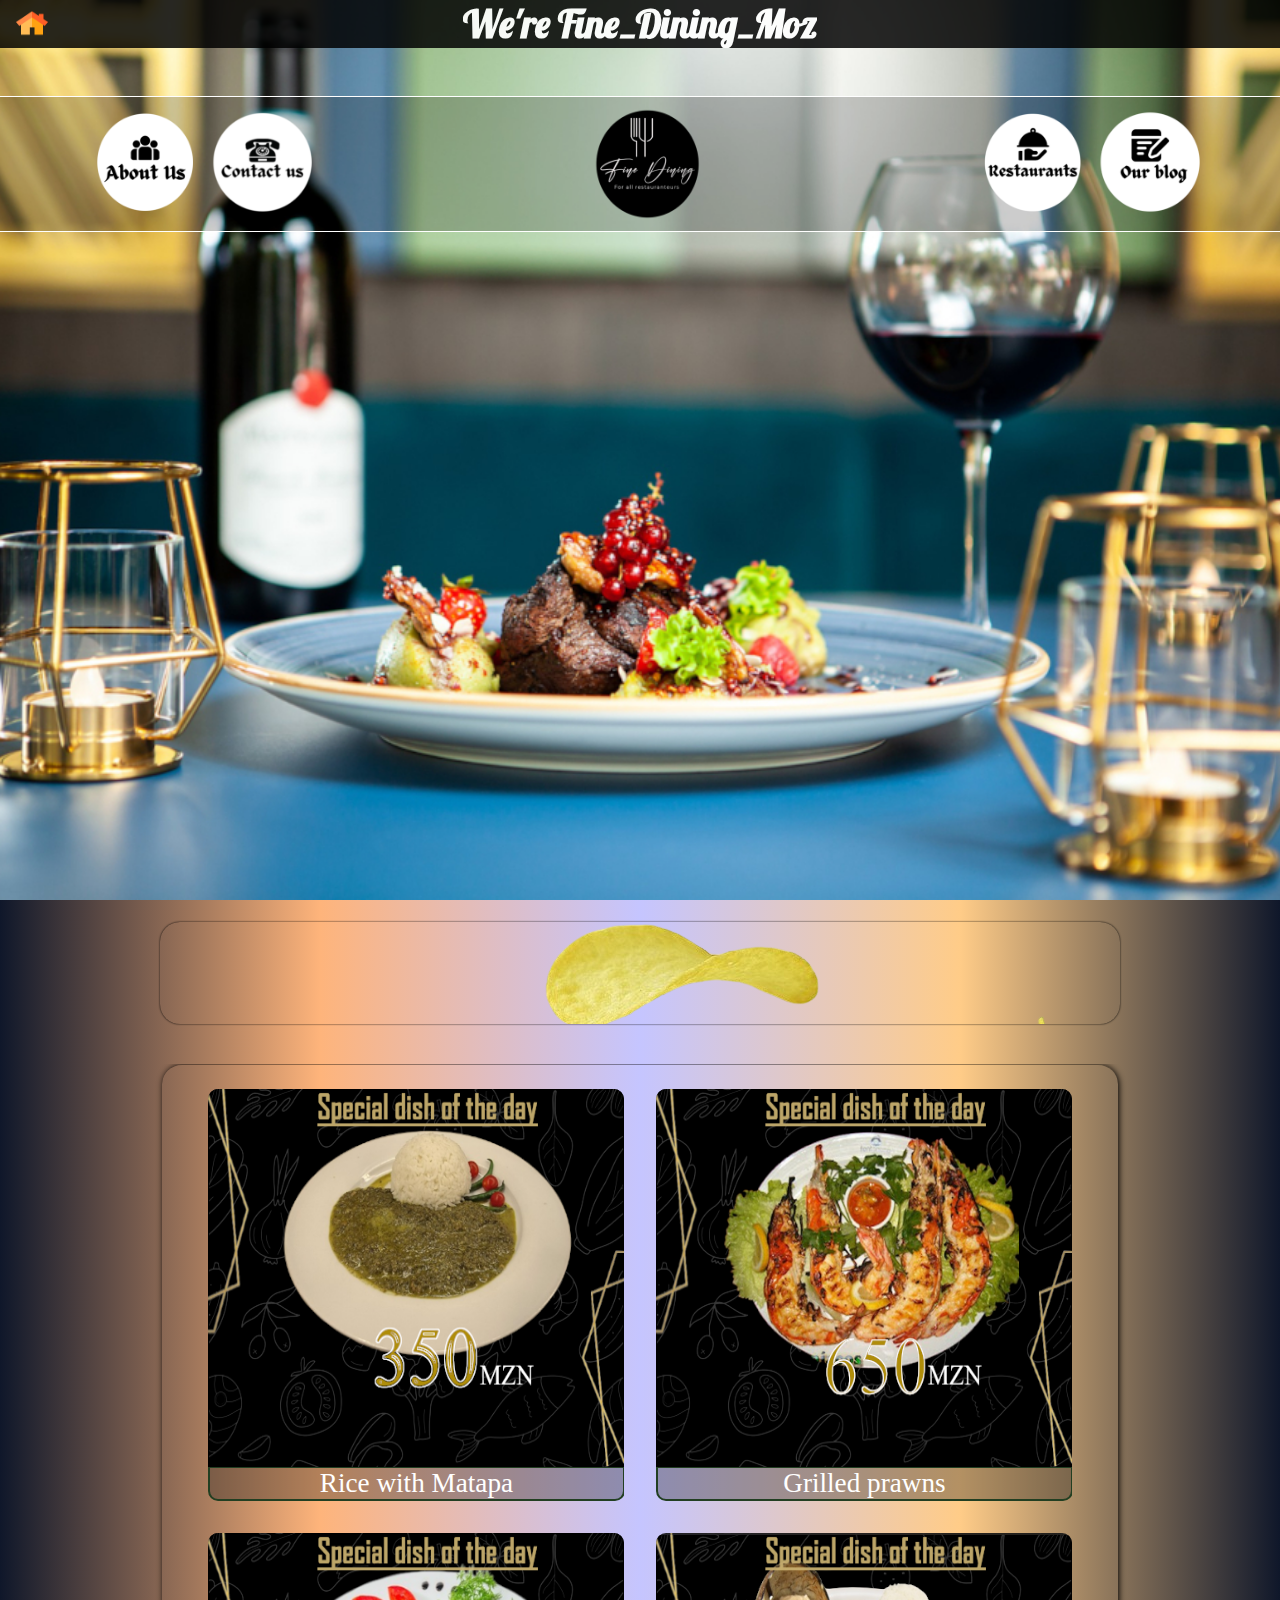
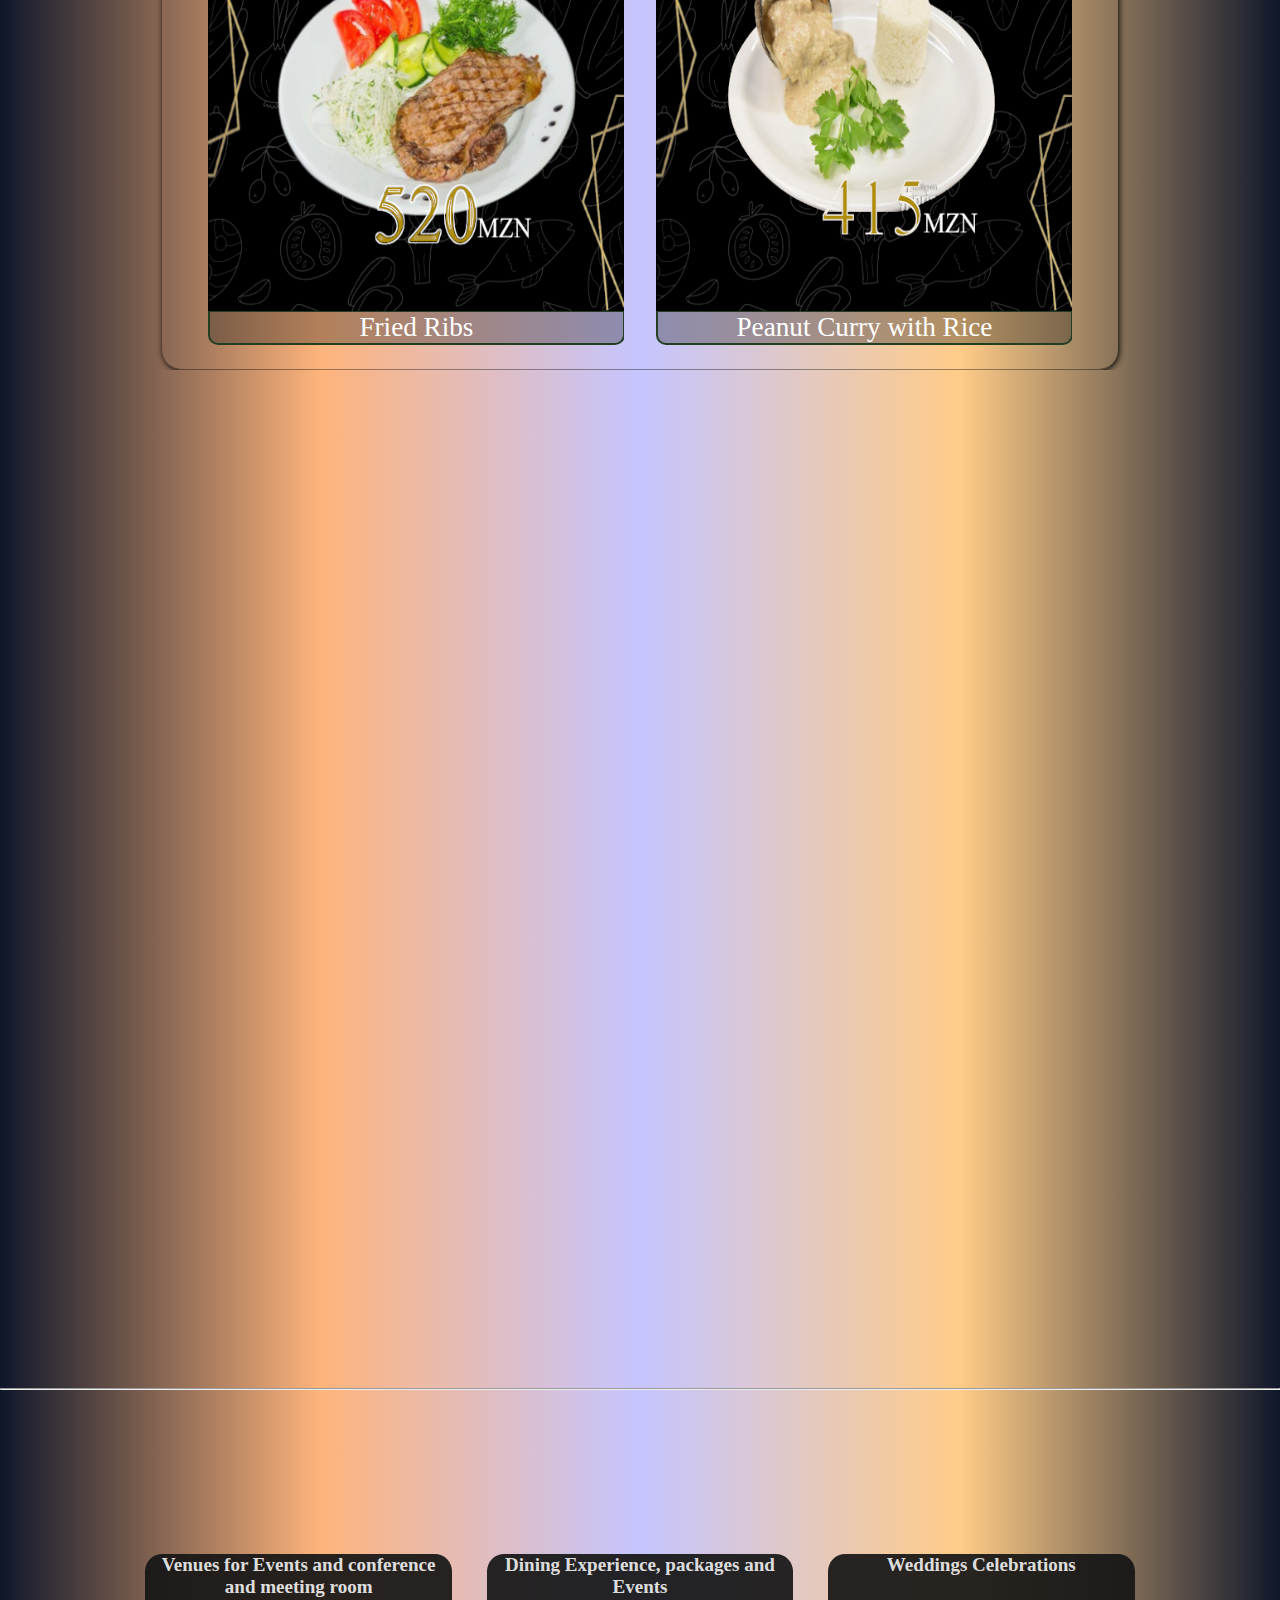
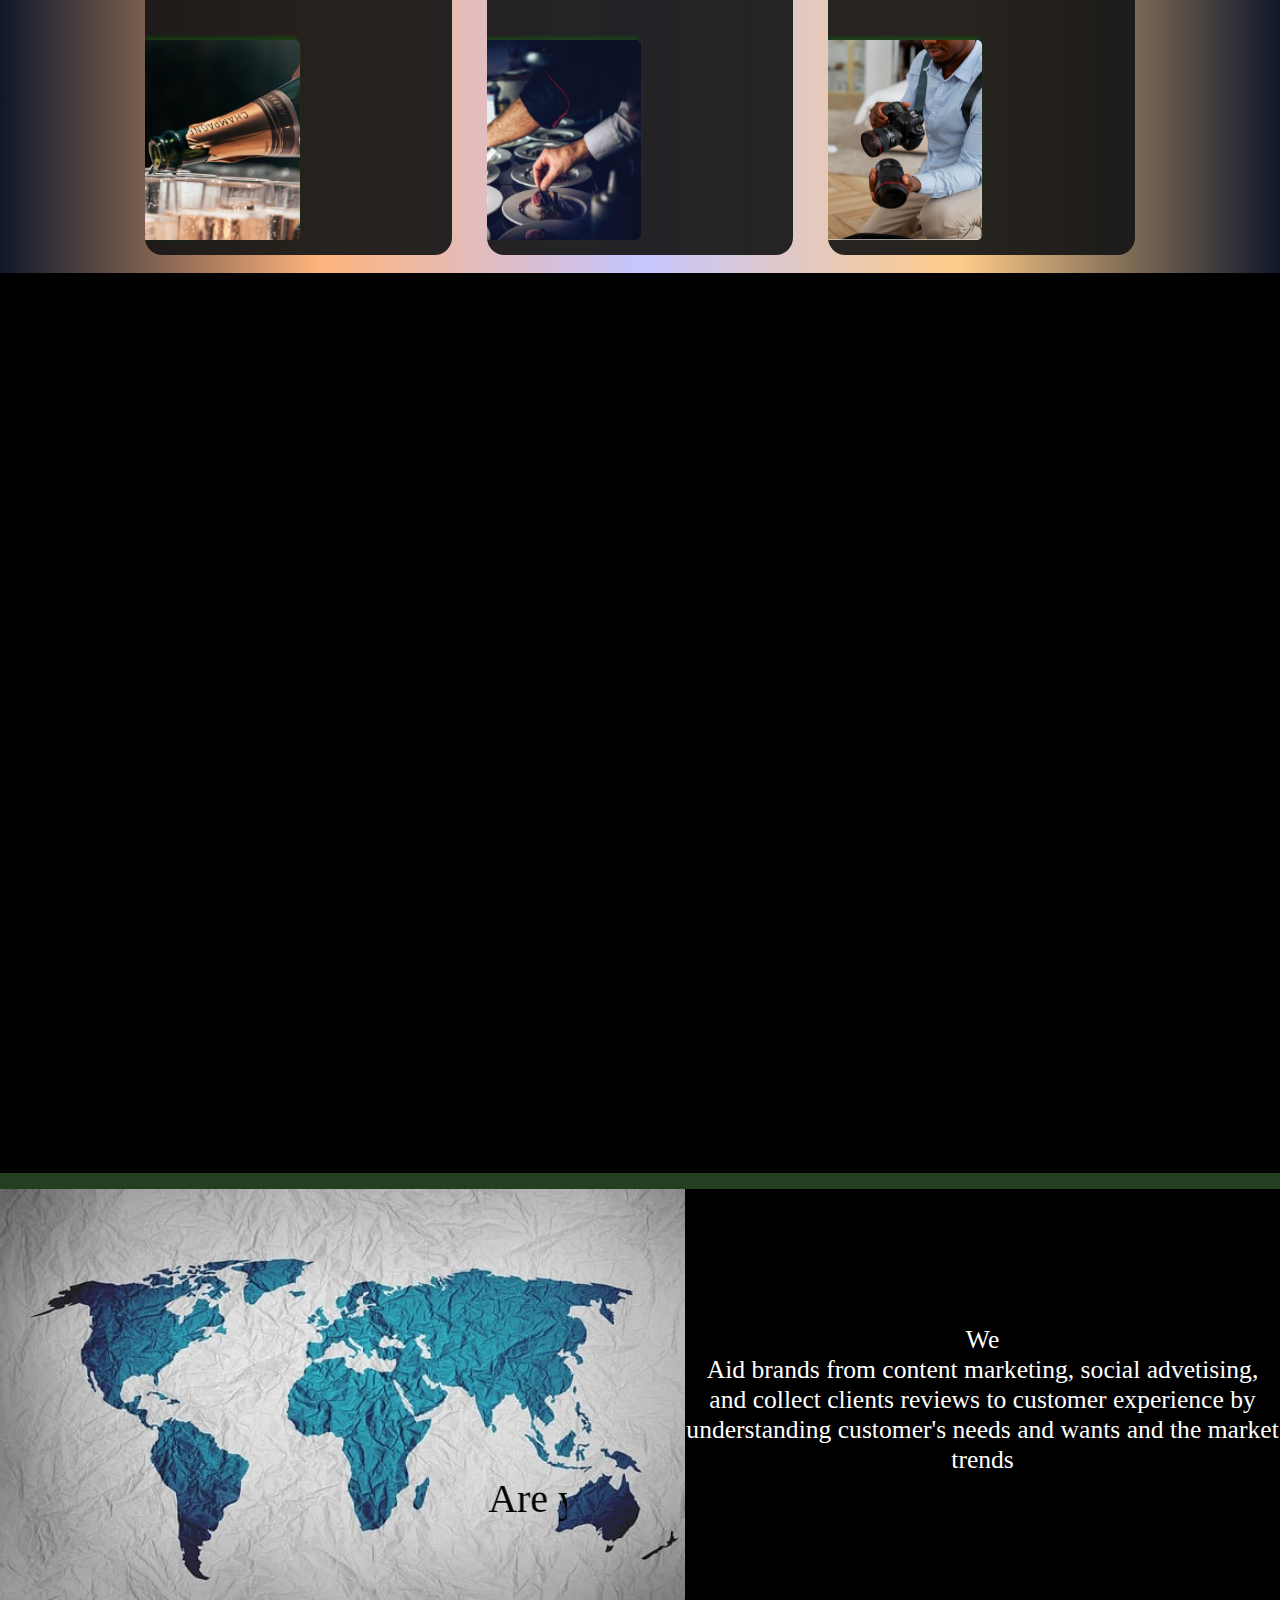
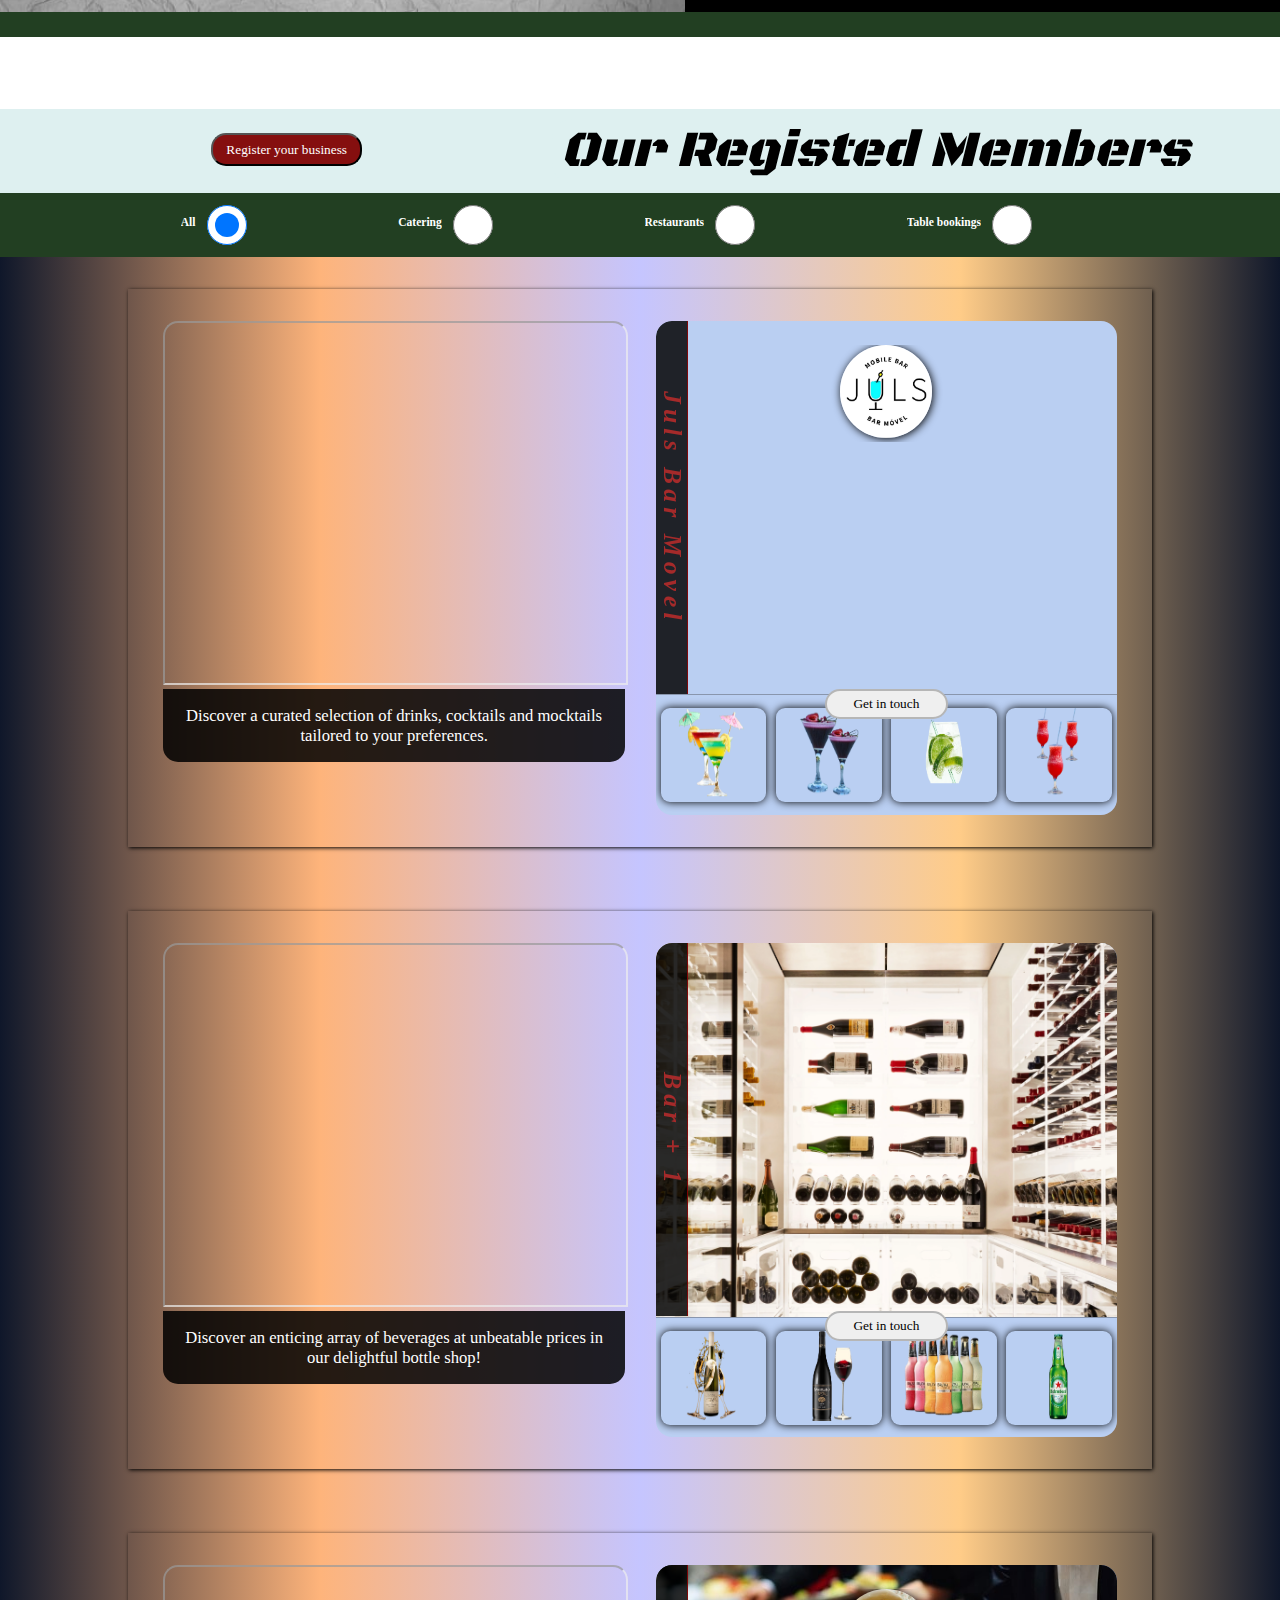
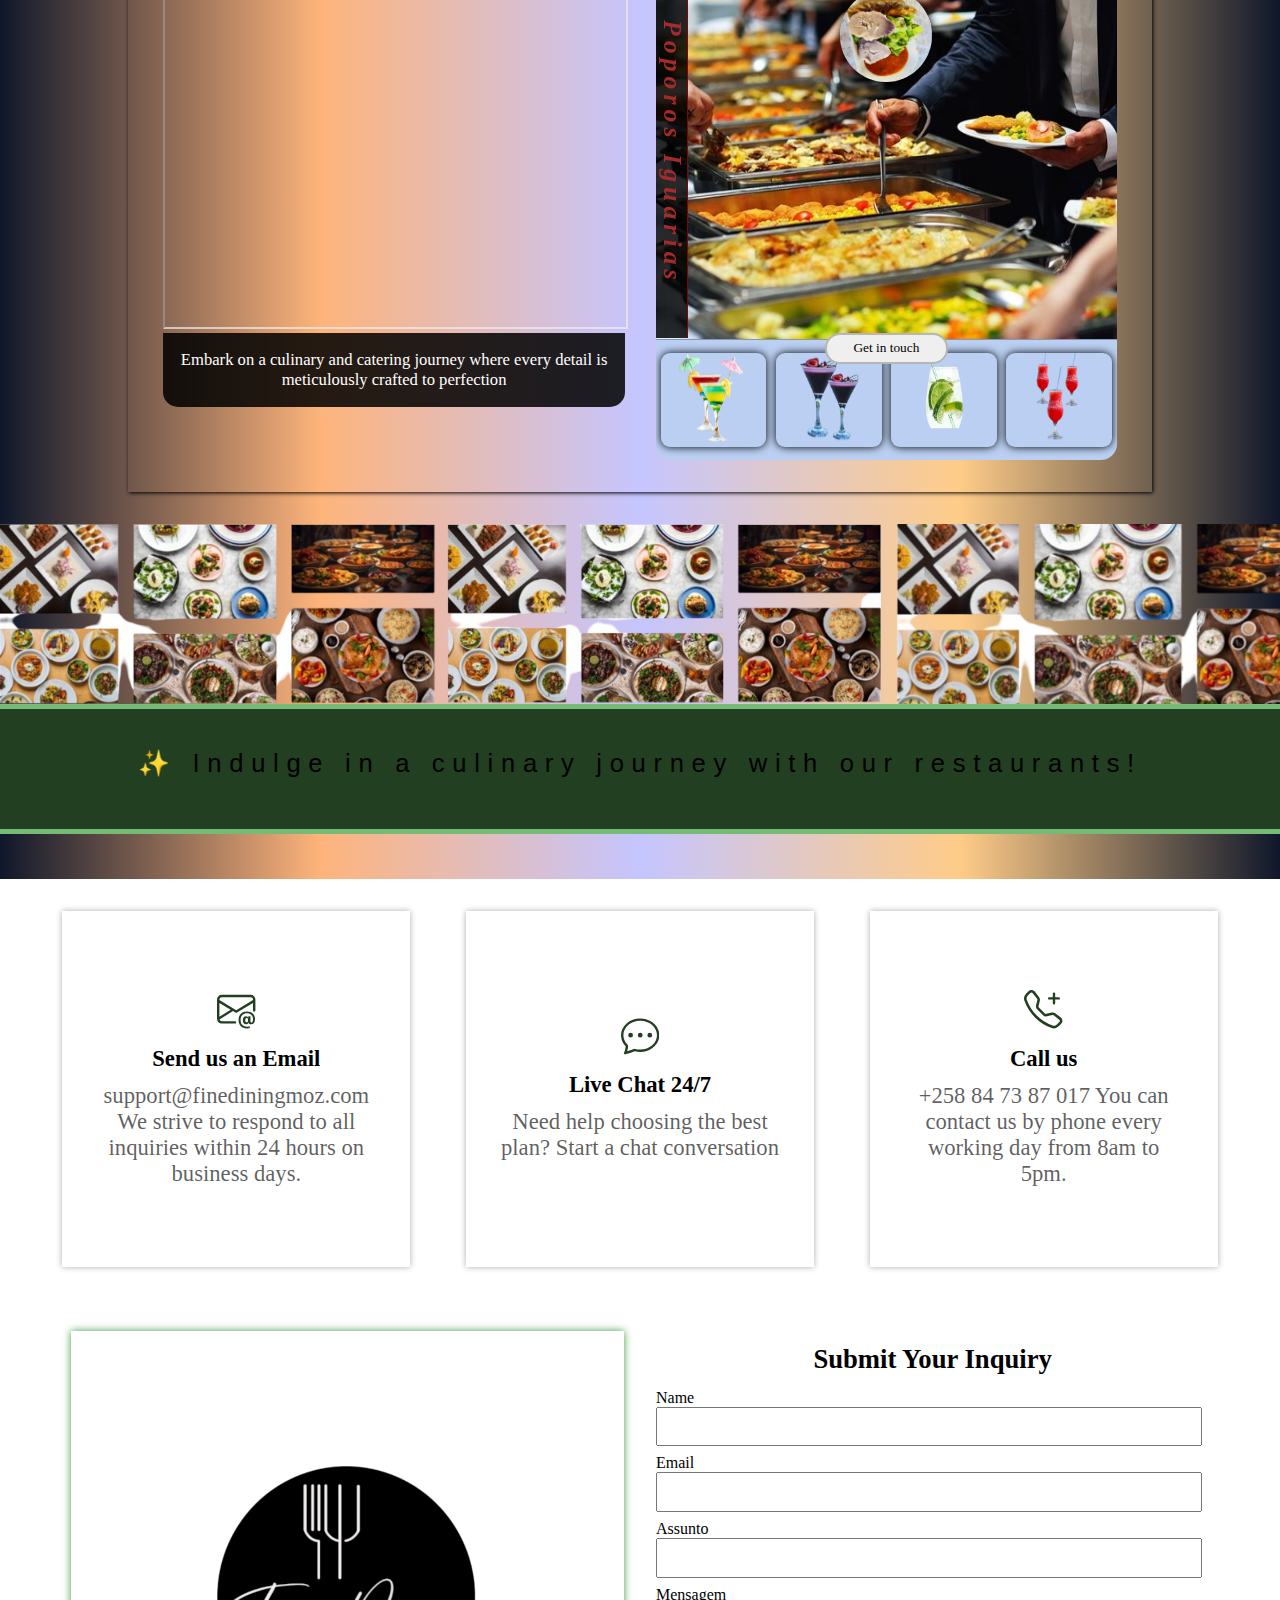
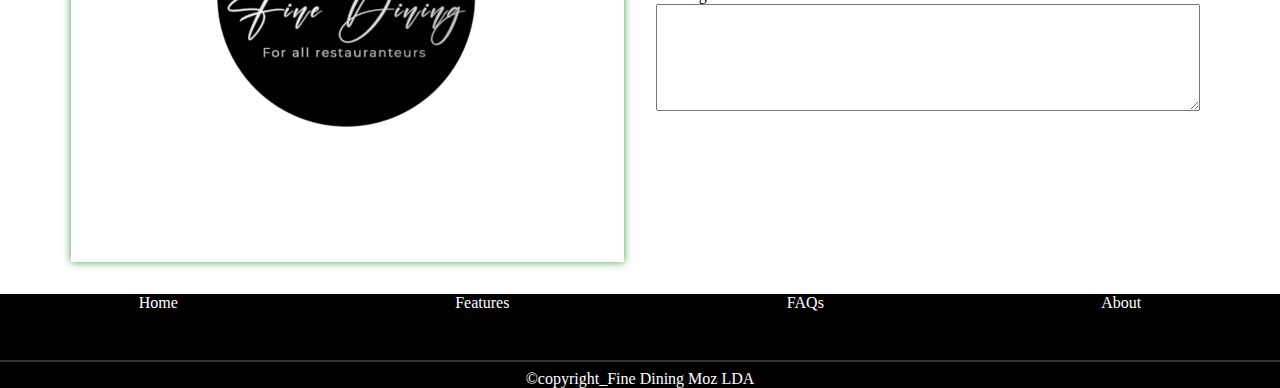
==== commit 76021e43: "updates" ====
--- a/index.html
+++ b/index.html
@@ -265,9 +265,9 @@
                             </div>
                             <div class="slide fade">
                                 <div class="figure">
-                                    <img src="assets/Images/food/Pizza.png" alt="terceira foto">
-                                    <figcaption>
-                                        <span class="fig-title">Margarita Pizza</span>
+                                    <img src="assets/Images/food/peixe.png" alt="terceira foto">
+                                    <figcaption>
+                                        <span class="fig-title">Dried Fish Cover</span>
                                     </figcaption>
                                 </div>
                                 <div class="figure">
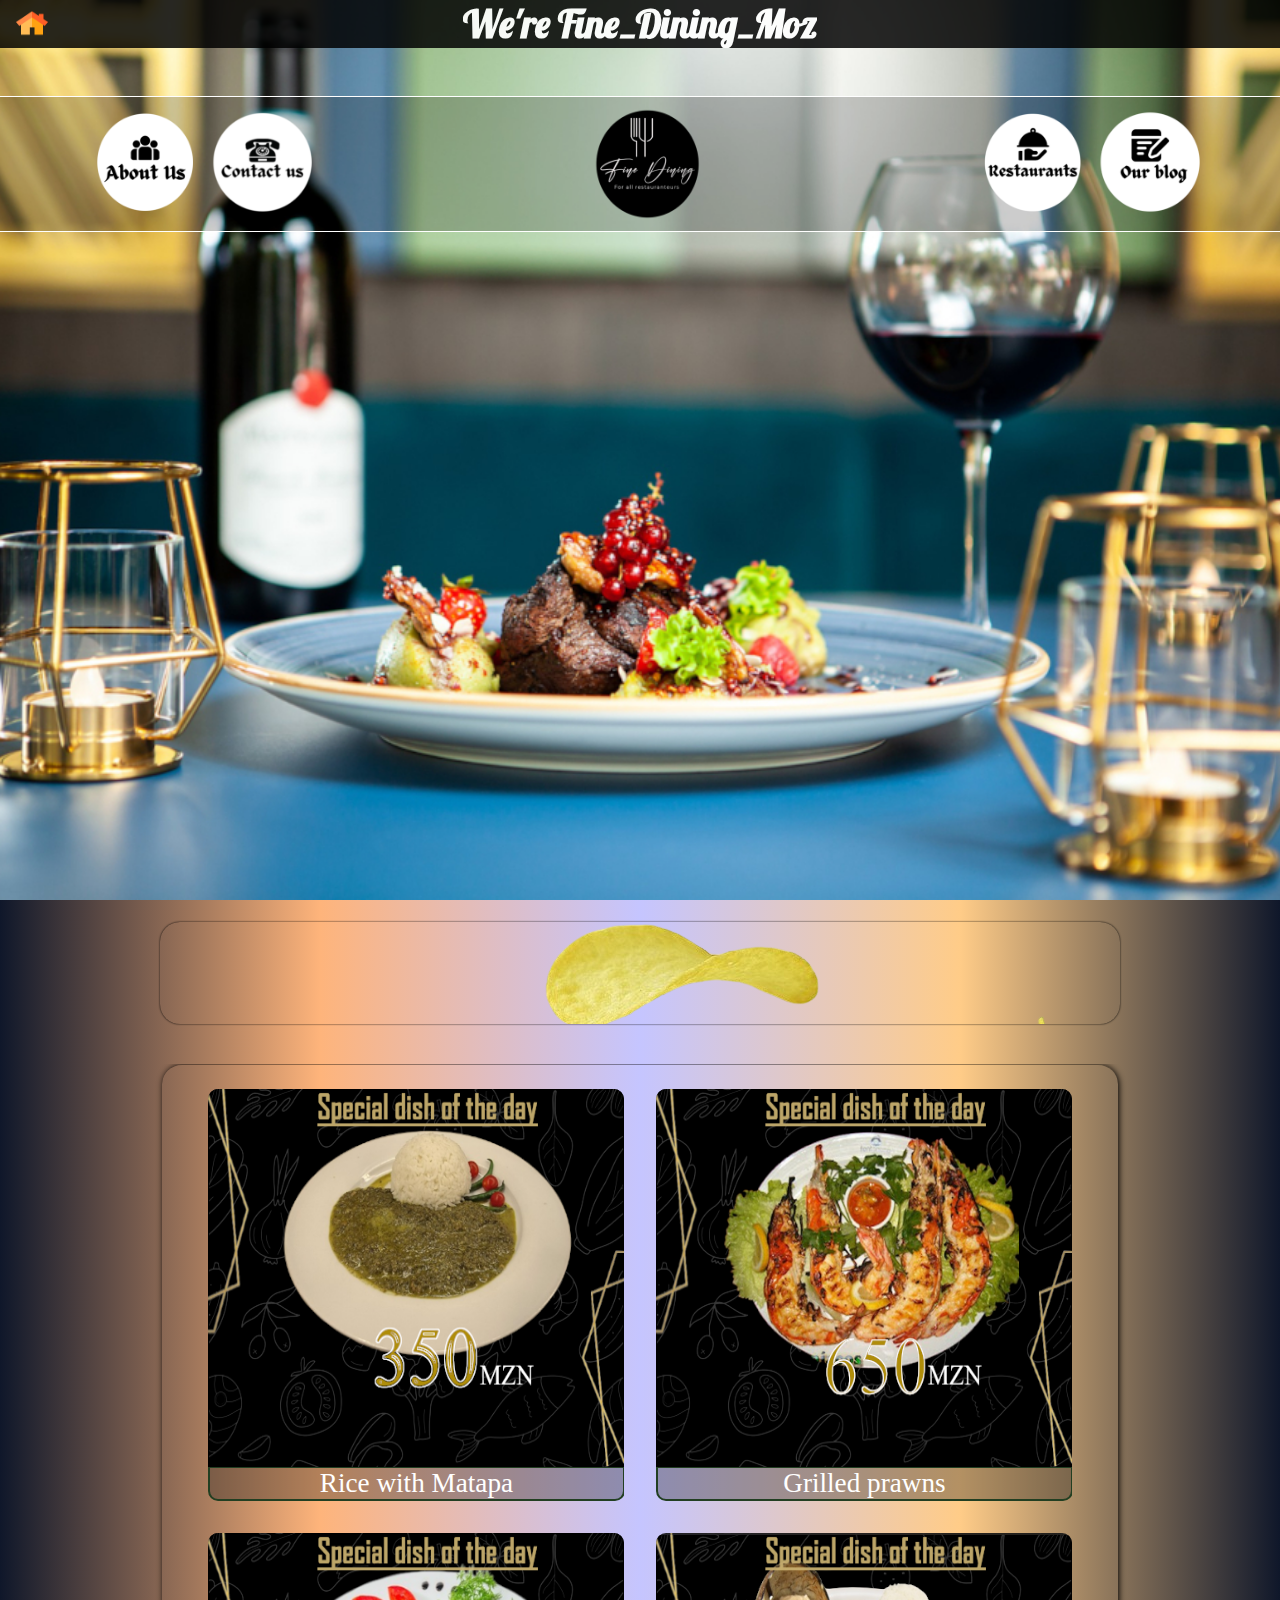
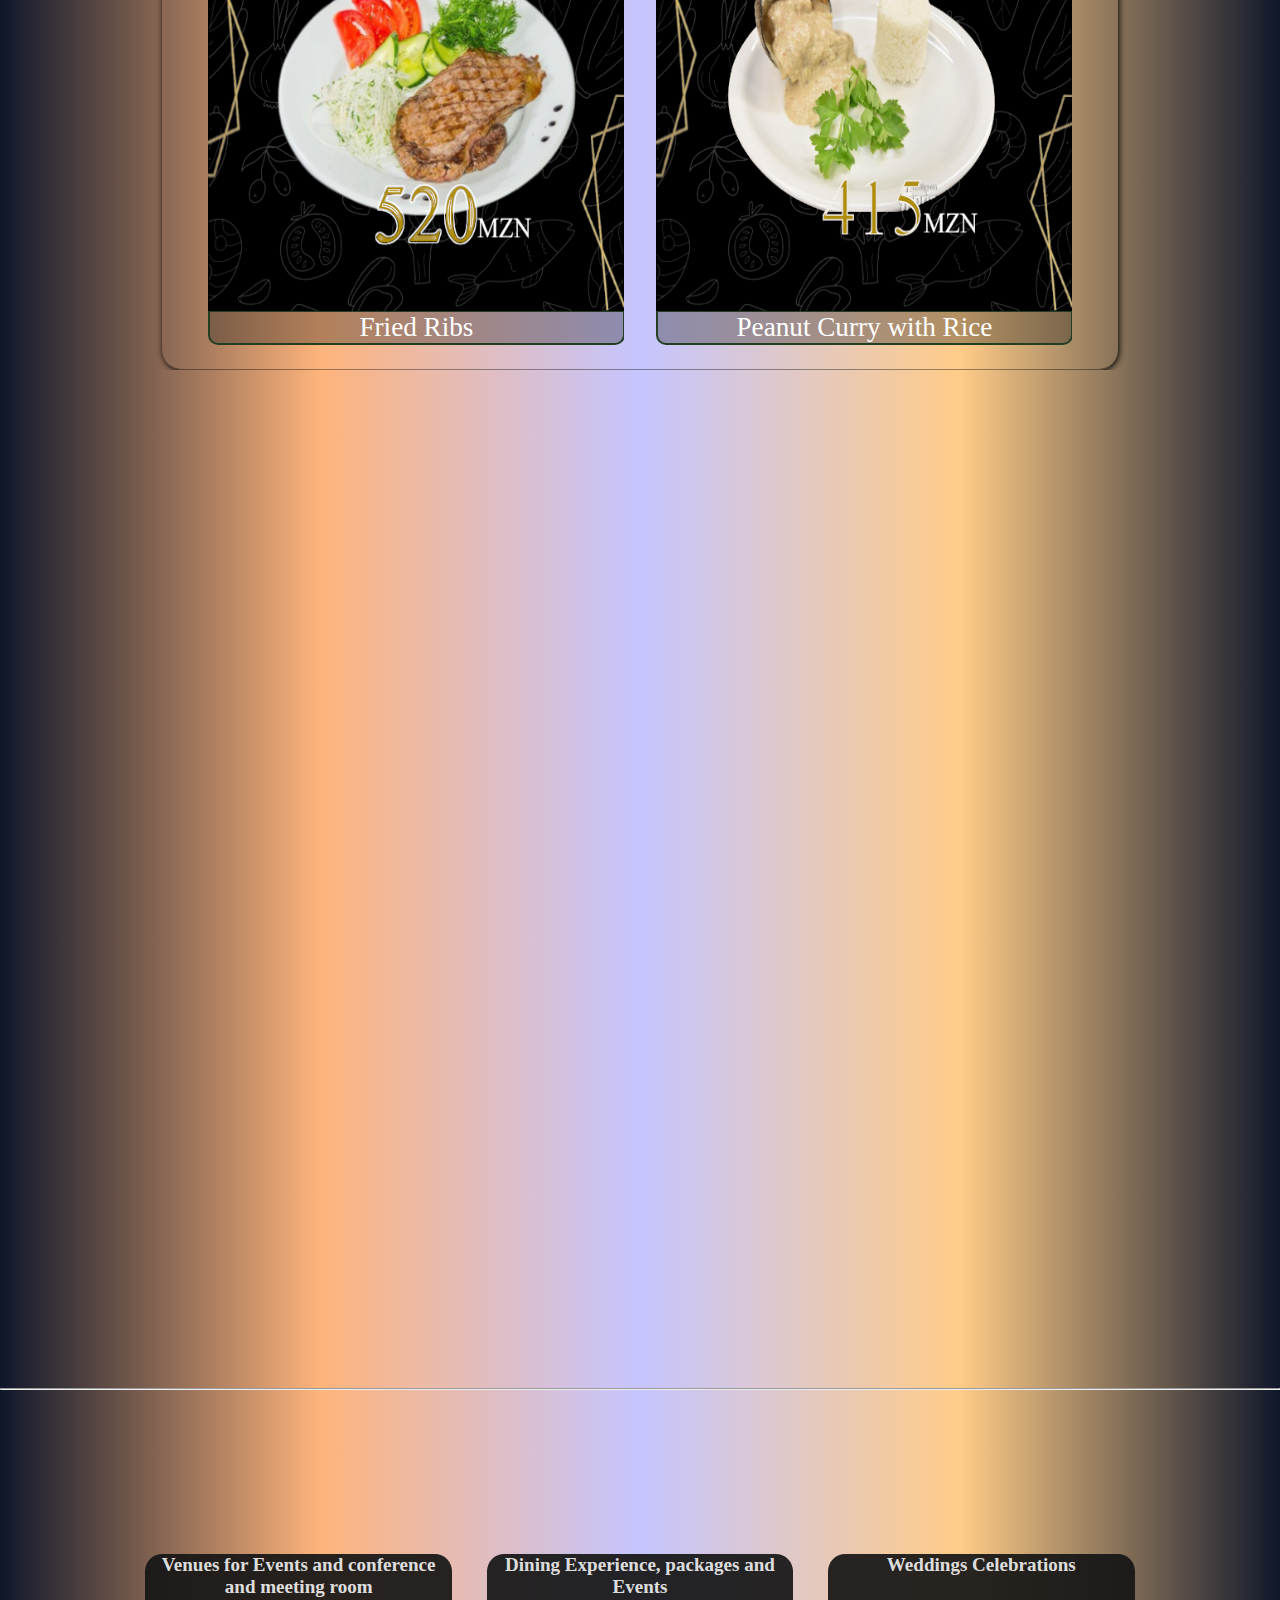
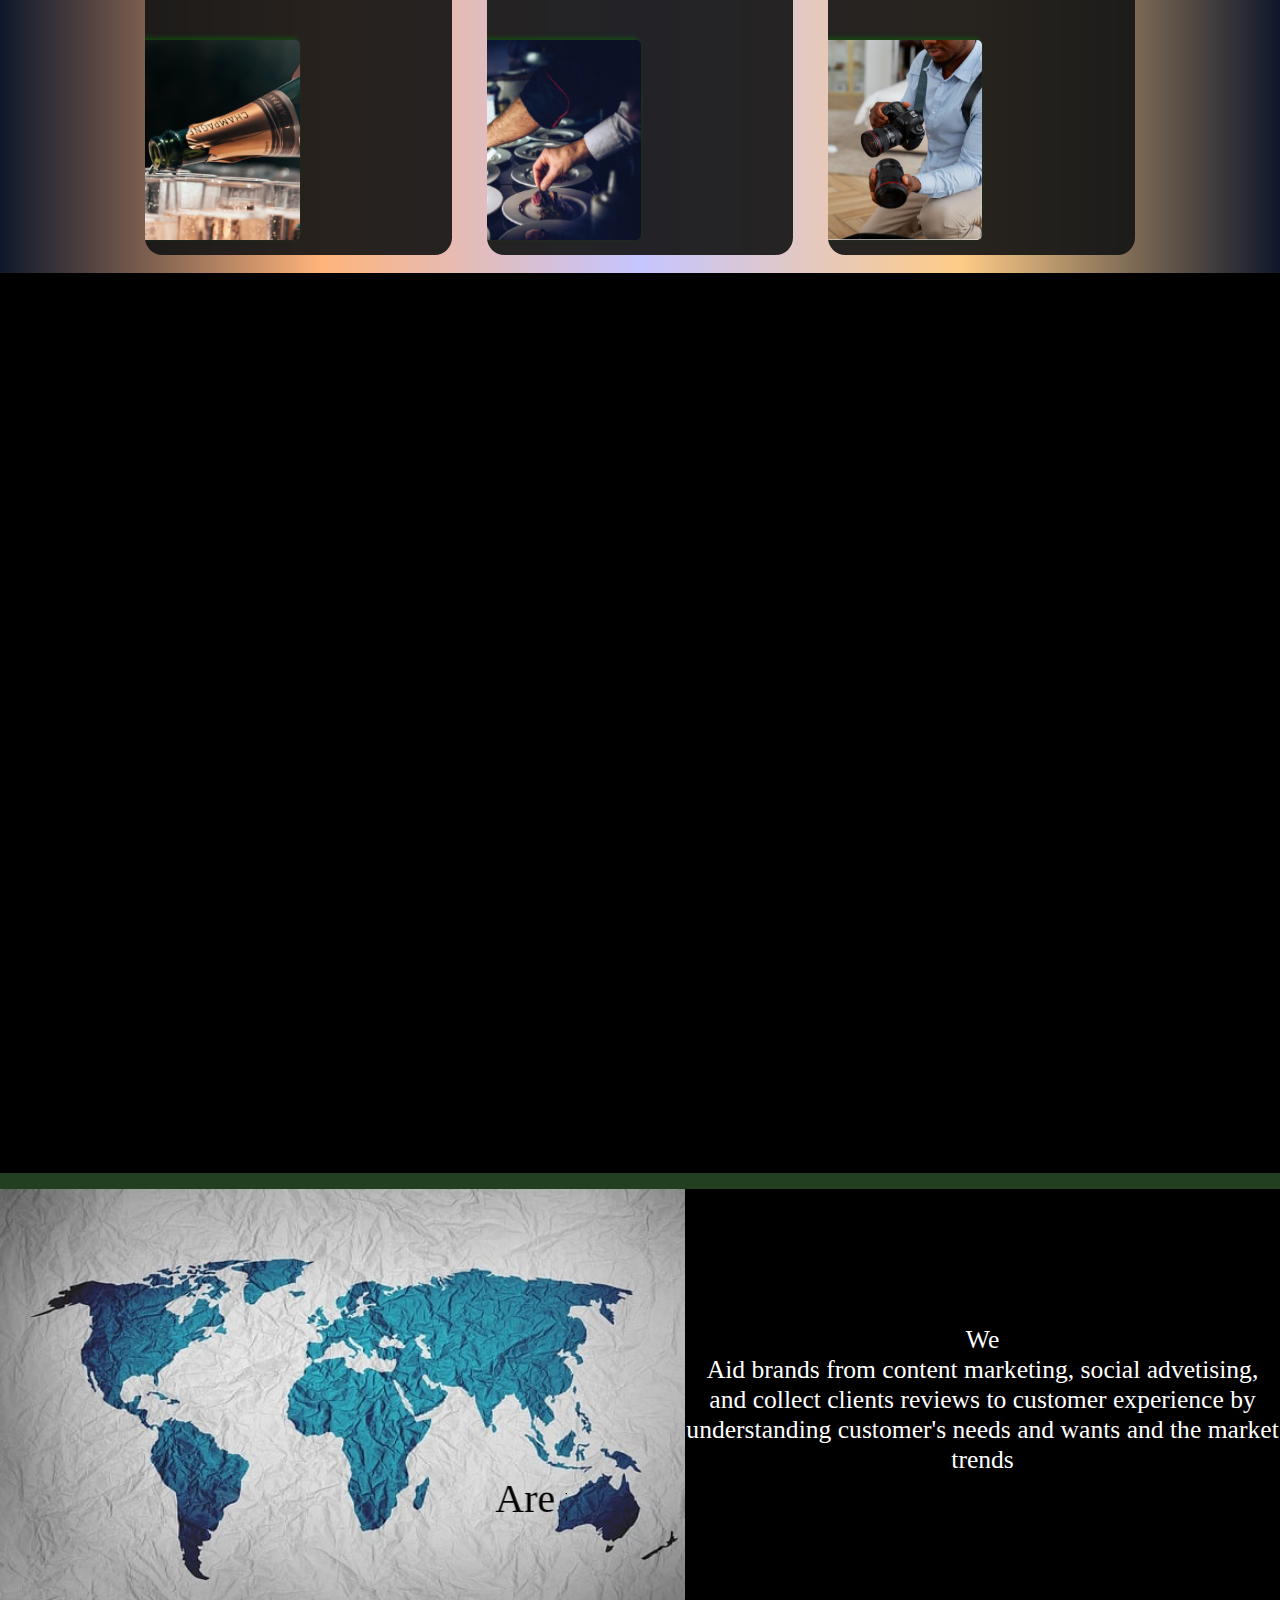
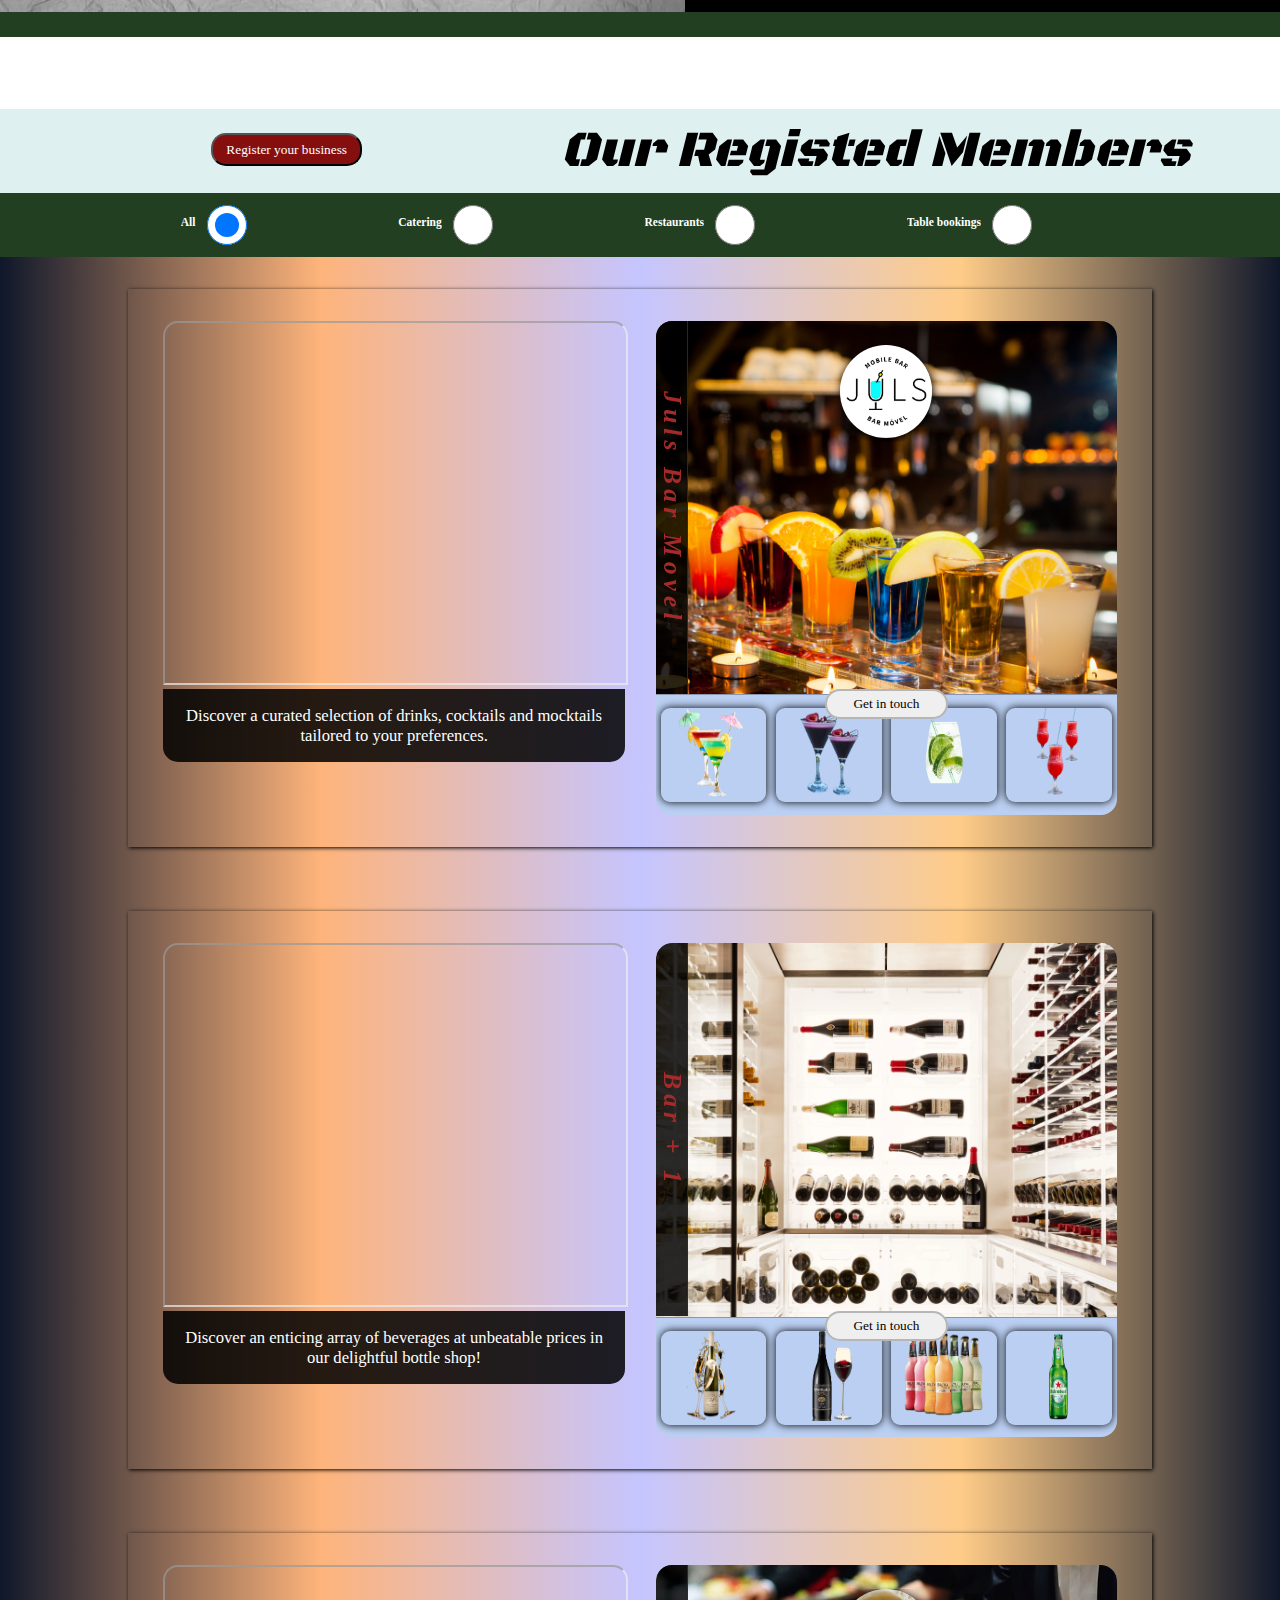
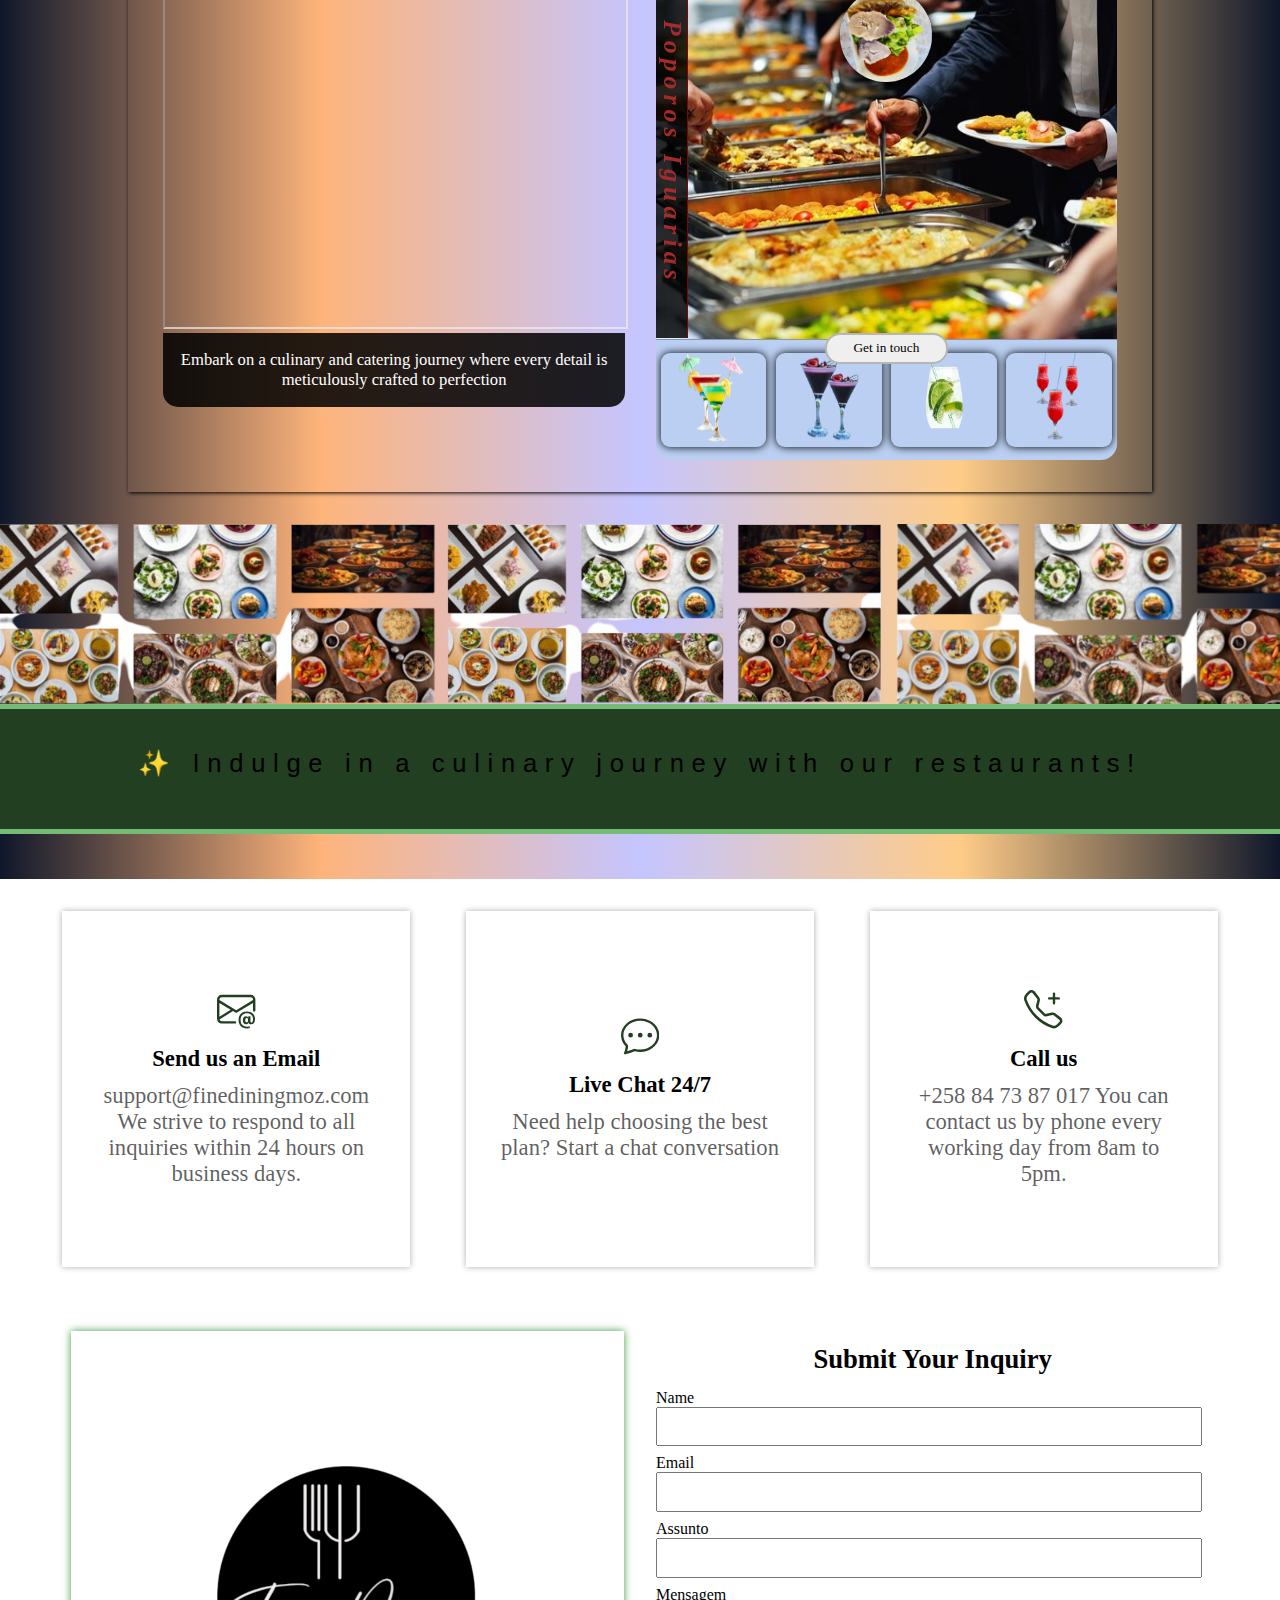
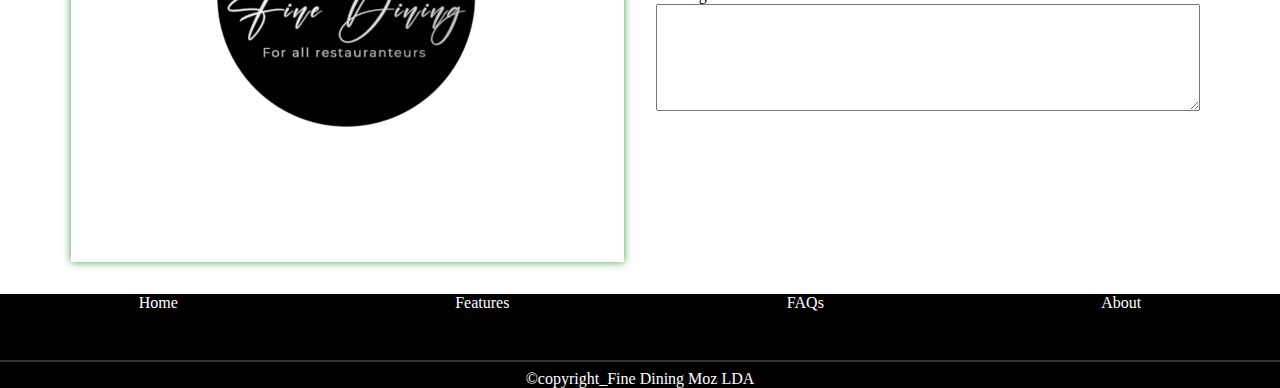
==== commit 68fa1627: "updates" ====
--- a/index.html
+++ b/index.html
@@ -533,7 +533,7 @@
                                 </span>
                             </p>
                             <span class="Abtn">
-                                <a href="#">
+                                <a href="assets/Restaurants/poporos.html">
                                     <button class="BTNII">Get in touch</button>
                                 </a>
                             </span>
--- a/assets/Styles/mainStyle.css
+++ b/assets/Styles/mainStyle.css
@@ -742,6 +742,7 @@
     width: 55vw;
     height: 48vh;
     position: relative;
+    overflow: hidden;
 }
 
 .ft-Left img{
@@ -867,7 +868,7 @@
 }
 
 #venue-2{
-    background-image: url('../Images/bar-1.webp');
+    background-image: url('../Images/wine-celler.webp');
     background-position: center;
     background-size: cover;
     width: 100%;
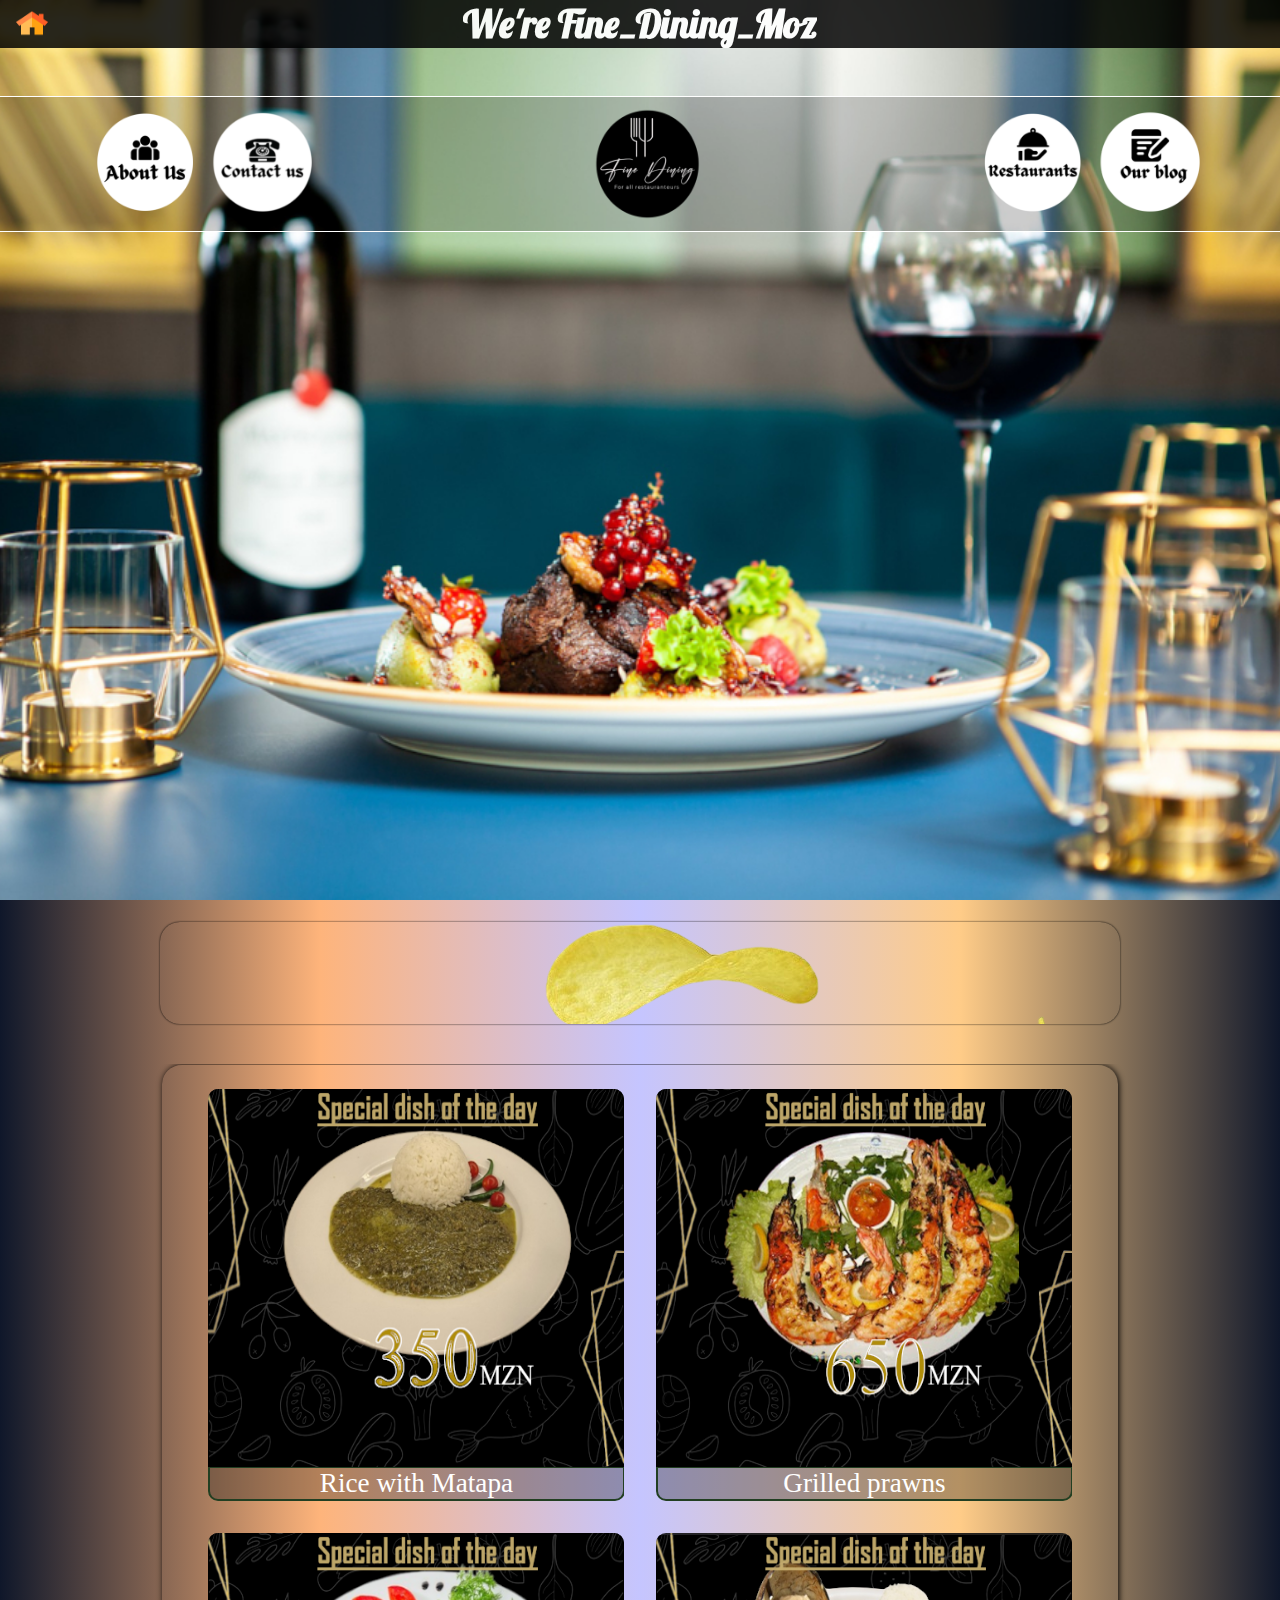
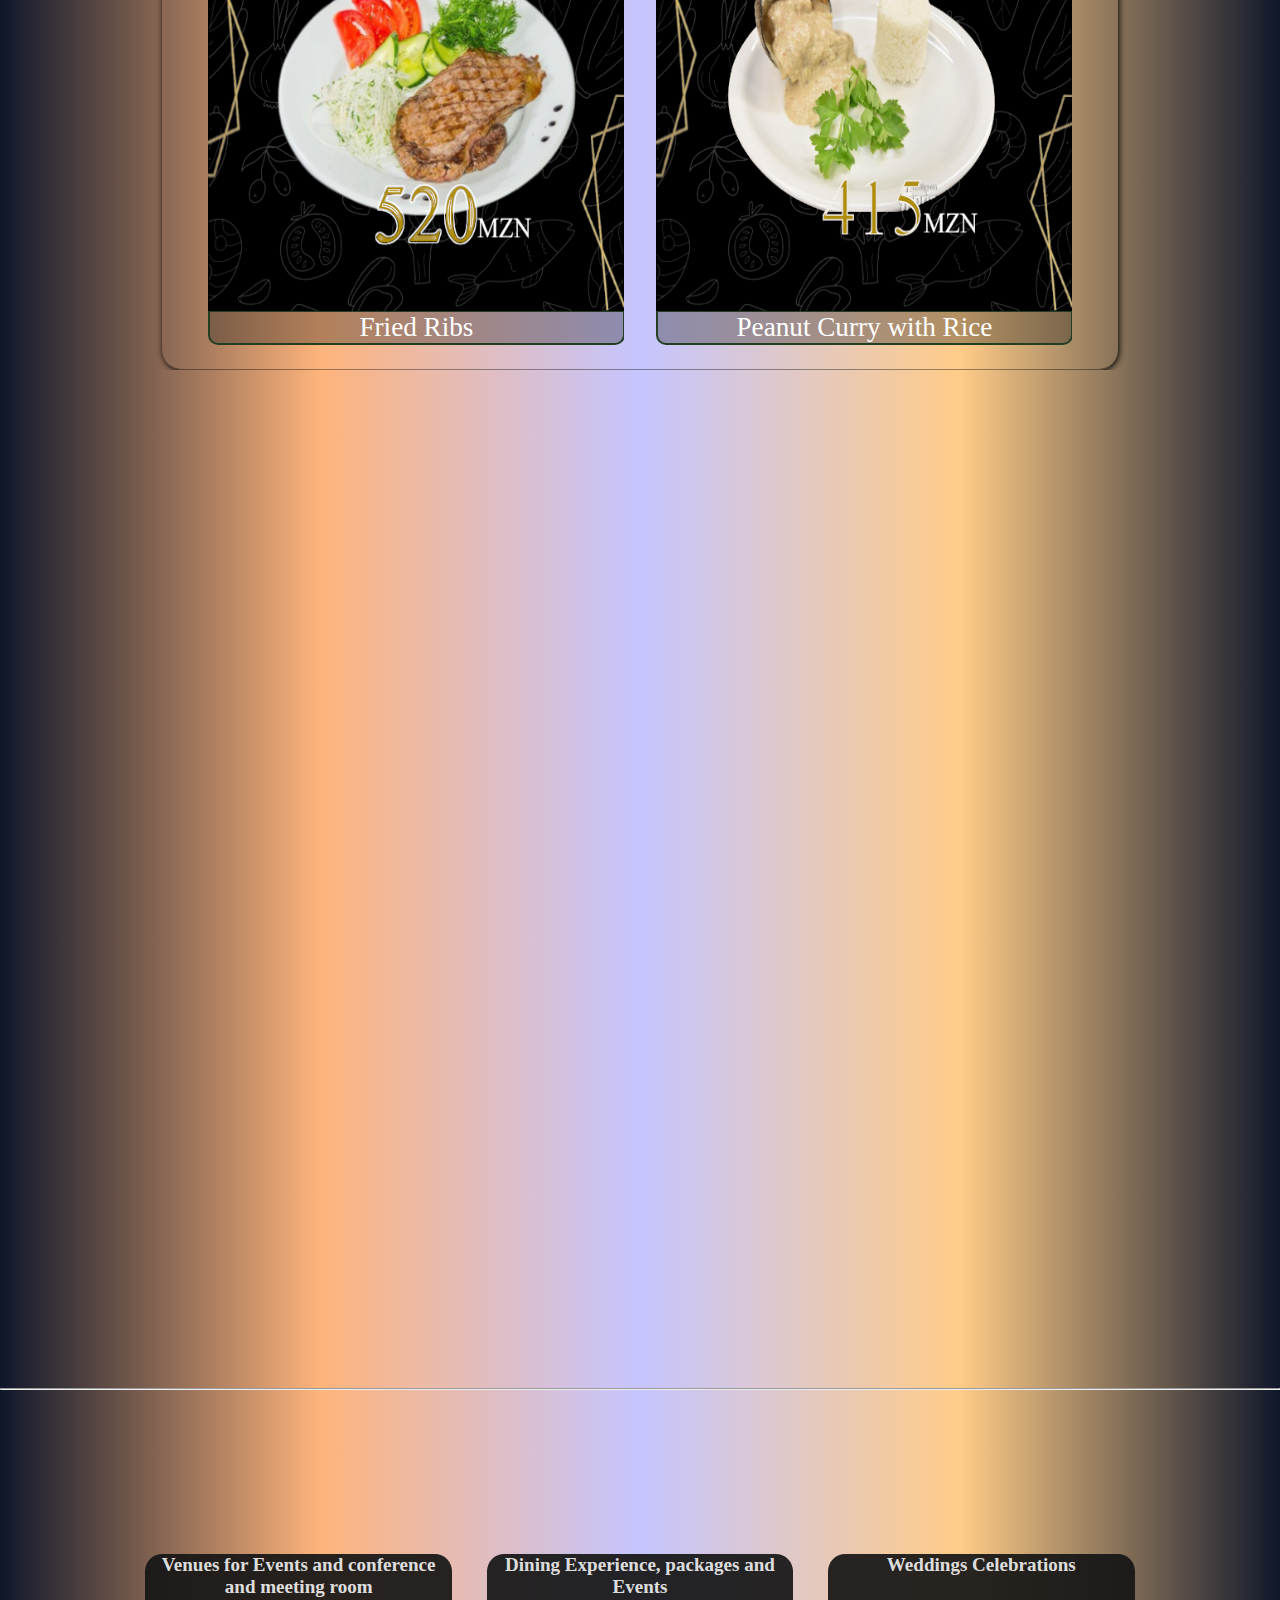
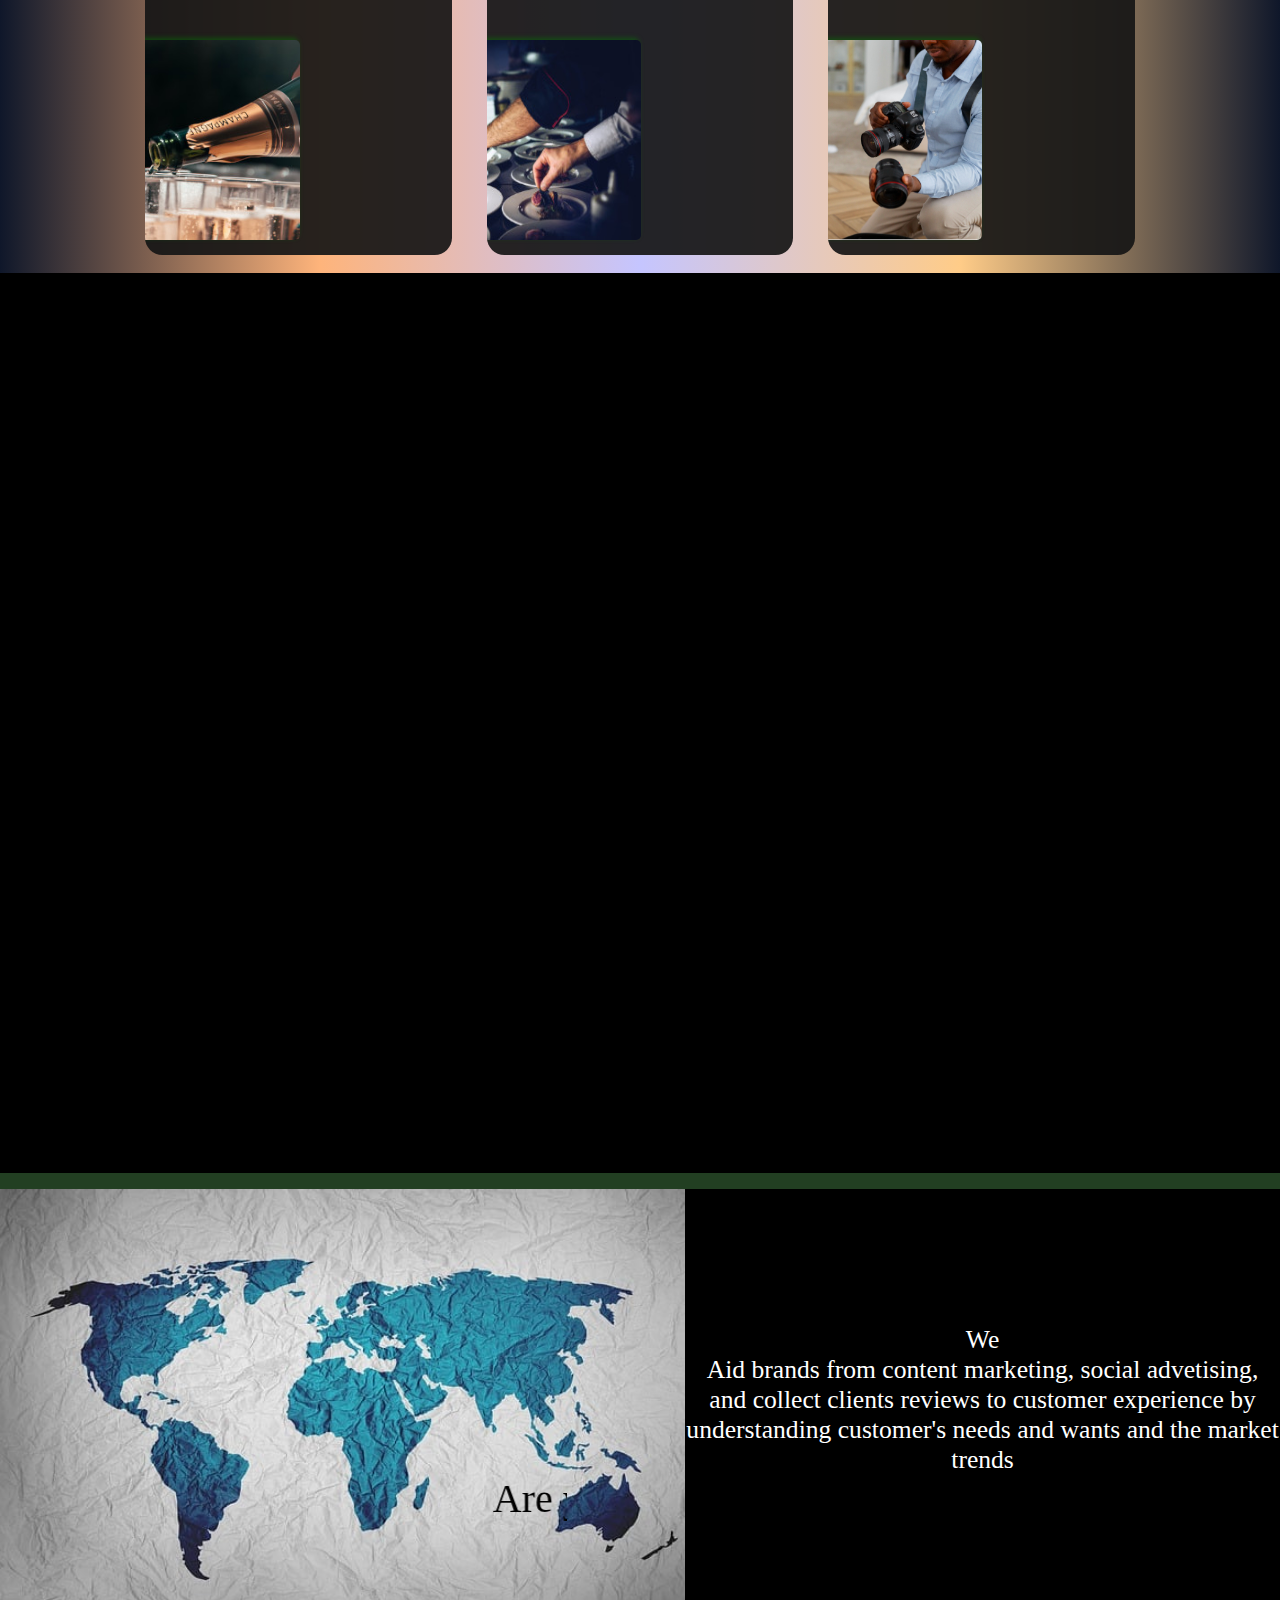
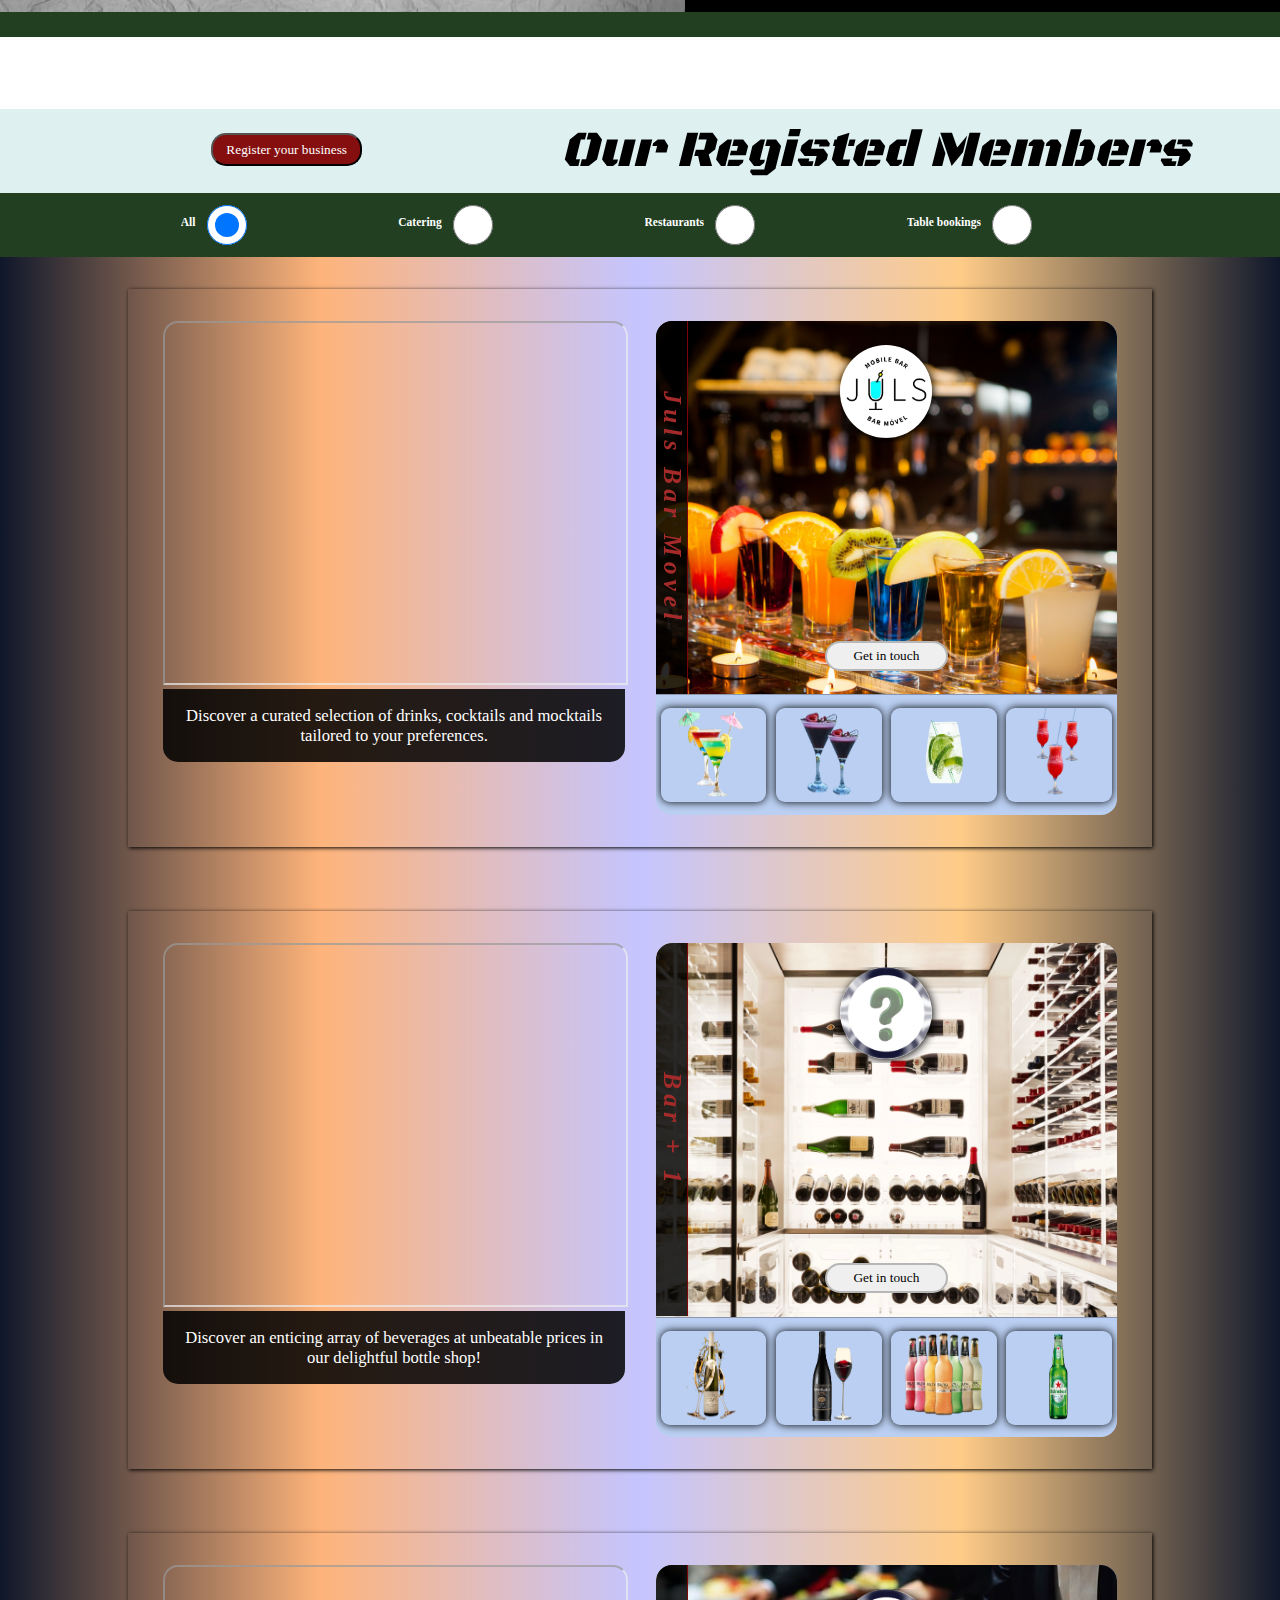
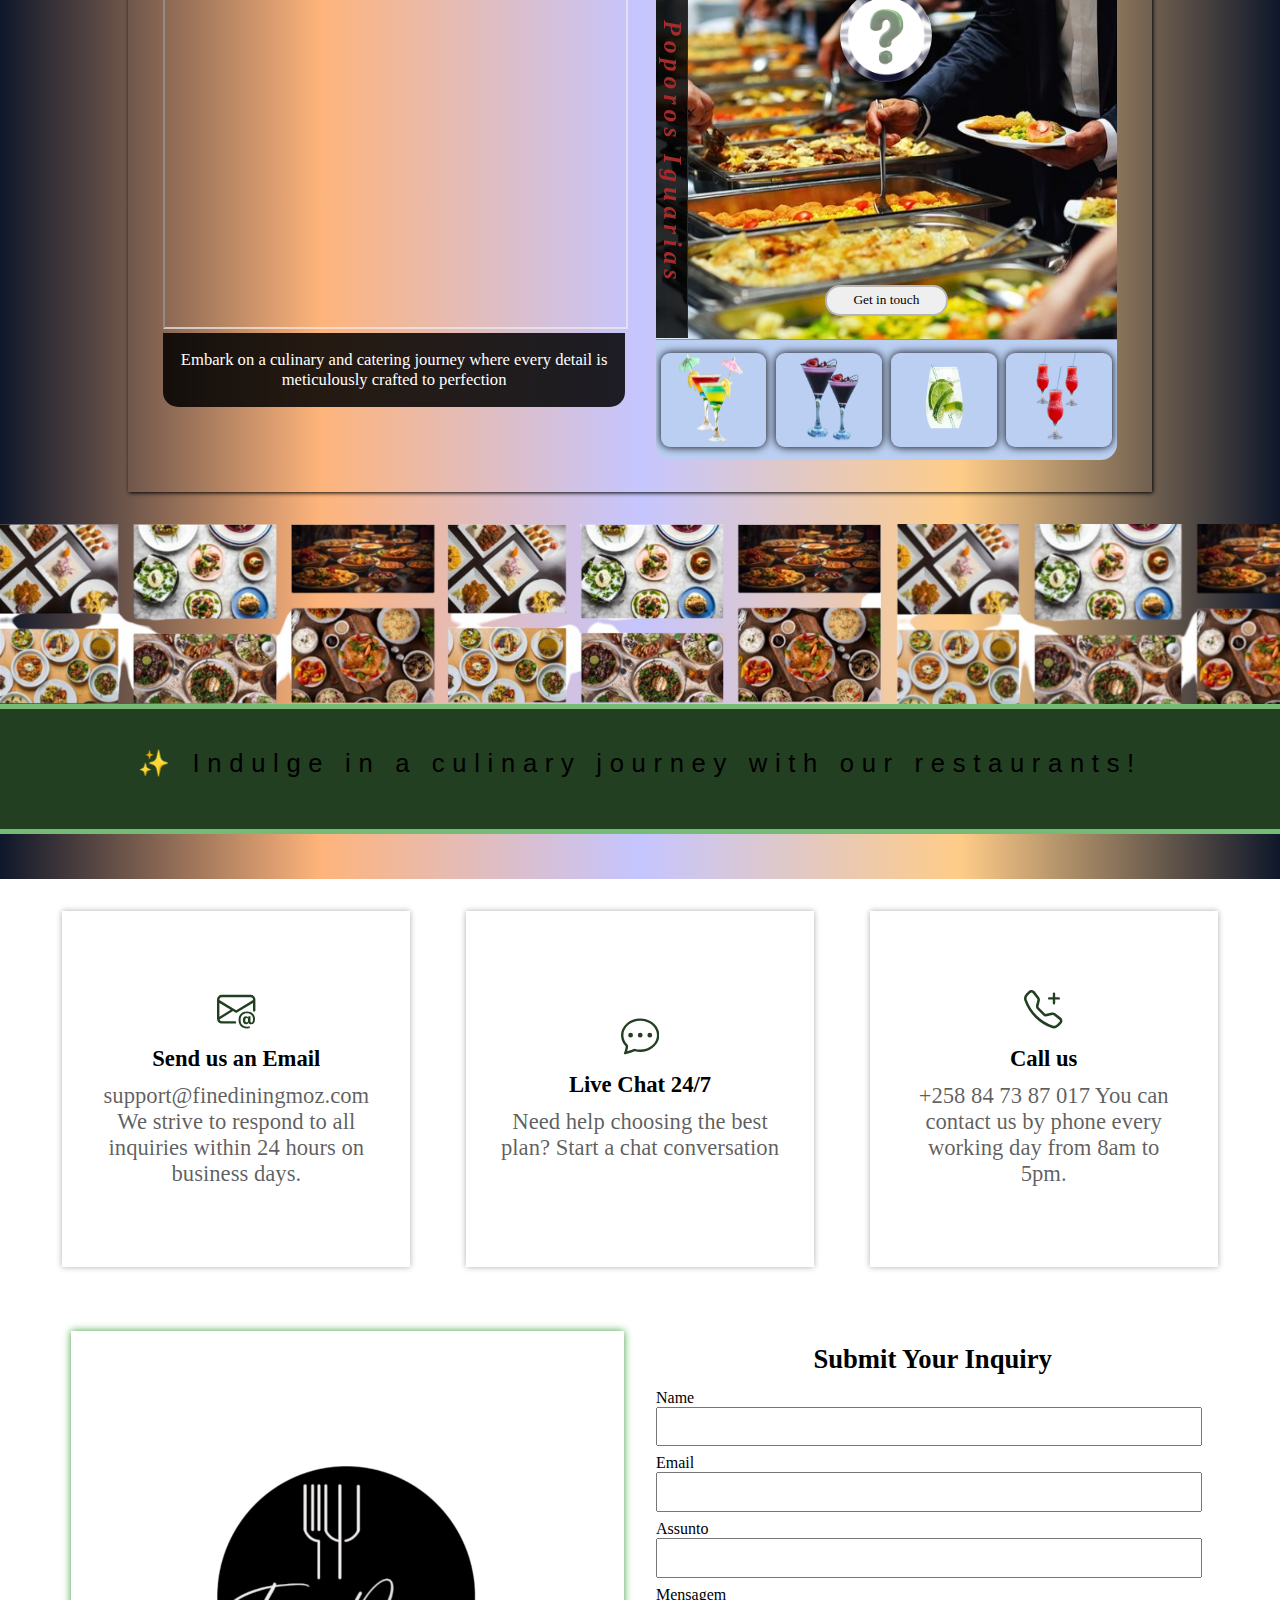
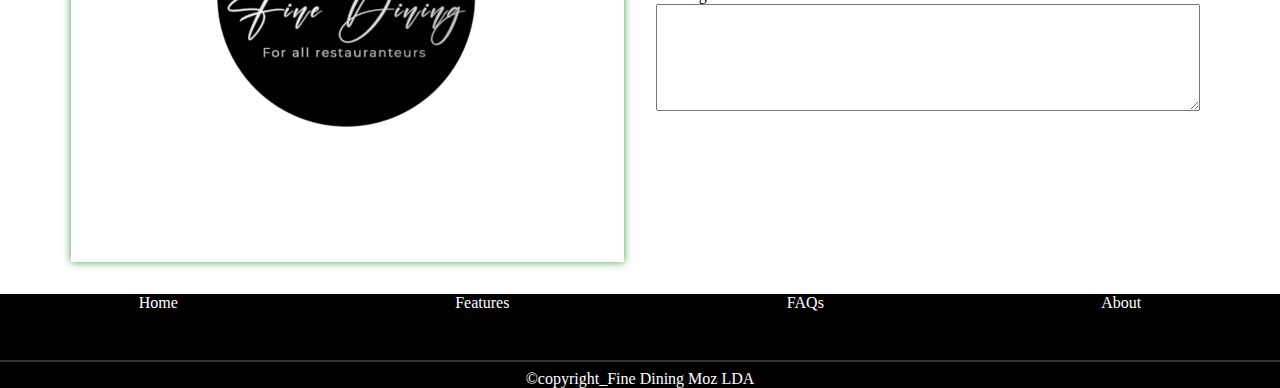
==== commit fdec564d: "updates" ====
--- a/index.html
+++ b/index.html
@@ -491,8 +491,8 @@
                     </div><!--termina qui inserção de Map-->
                     <div class="venues">
                         <div id="venue-2">
-                            <P class="venues_logo" >
-                                <img src="assets/RestaurantS/Bar+1/Logo.jpg" alt="">
+                            <P class="venues_logo">
+                                <img src="assets/Restaurants/Poporos Iguarias/logoSem.png" alt="">
                             </P>
                             <p class="main-venues-title">
                                 <span class="venues-title">
@@ -525,7 +525,7 @@
                     <div class="venues">
                         <div id="venue-3">
                             <P class="venues_logo">
-                                <img src="assets/Restaurants/Poporos Iguarias/Logo.jpg" alt="">
+                                <img src="assets/Restaurants/Poporos Iguarias/logoSem.png" alt="">
                             </P>
                             <p class="main-venues-title">
                                 <span class="venues-title">
--- a/assets/Styles/mainStyle.css
+++ b/assets/Styles/mainStyle.css
@@ -240,7 +240,7 @@
 
 .Image_Fixed-2{
     background-color:black;
-    background-image: url('../Images/Flile_de_Frango.jpg');
+    background-image: url('../Images/bng3.jpg');
     background-repeat: no-repeat;
     background-position: 60% 40%;
     background-size:cover;
@@ -978,8 +978,15 @@
     display: flex;
     justify-content: center;
     position: absolute;
-    bottom: 6em;
-    margin: auto;
+    bottom: 9em;
+    
+}
+
+@media(max-width: 1200px){
+    .Abtn{
+        bottom: 9em;
+        
+    }
 }
 
 
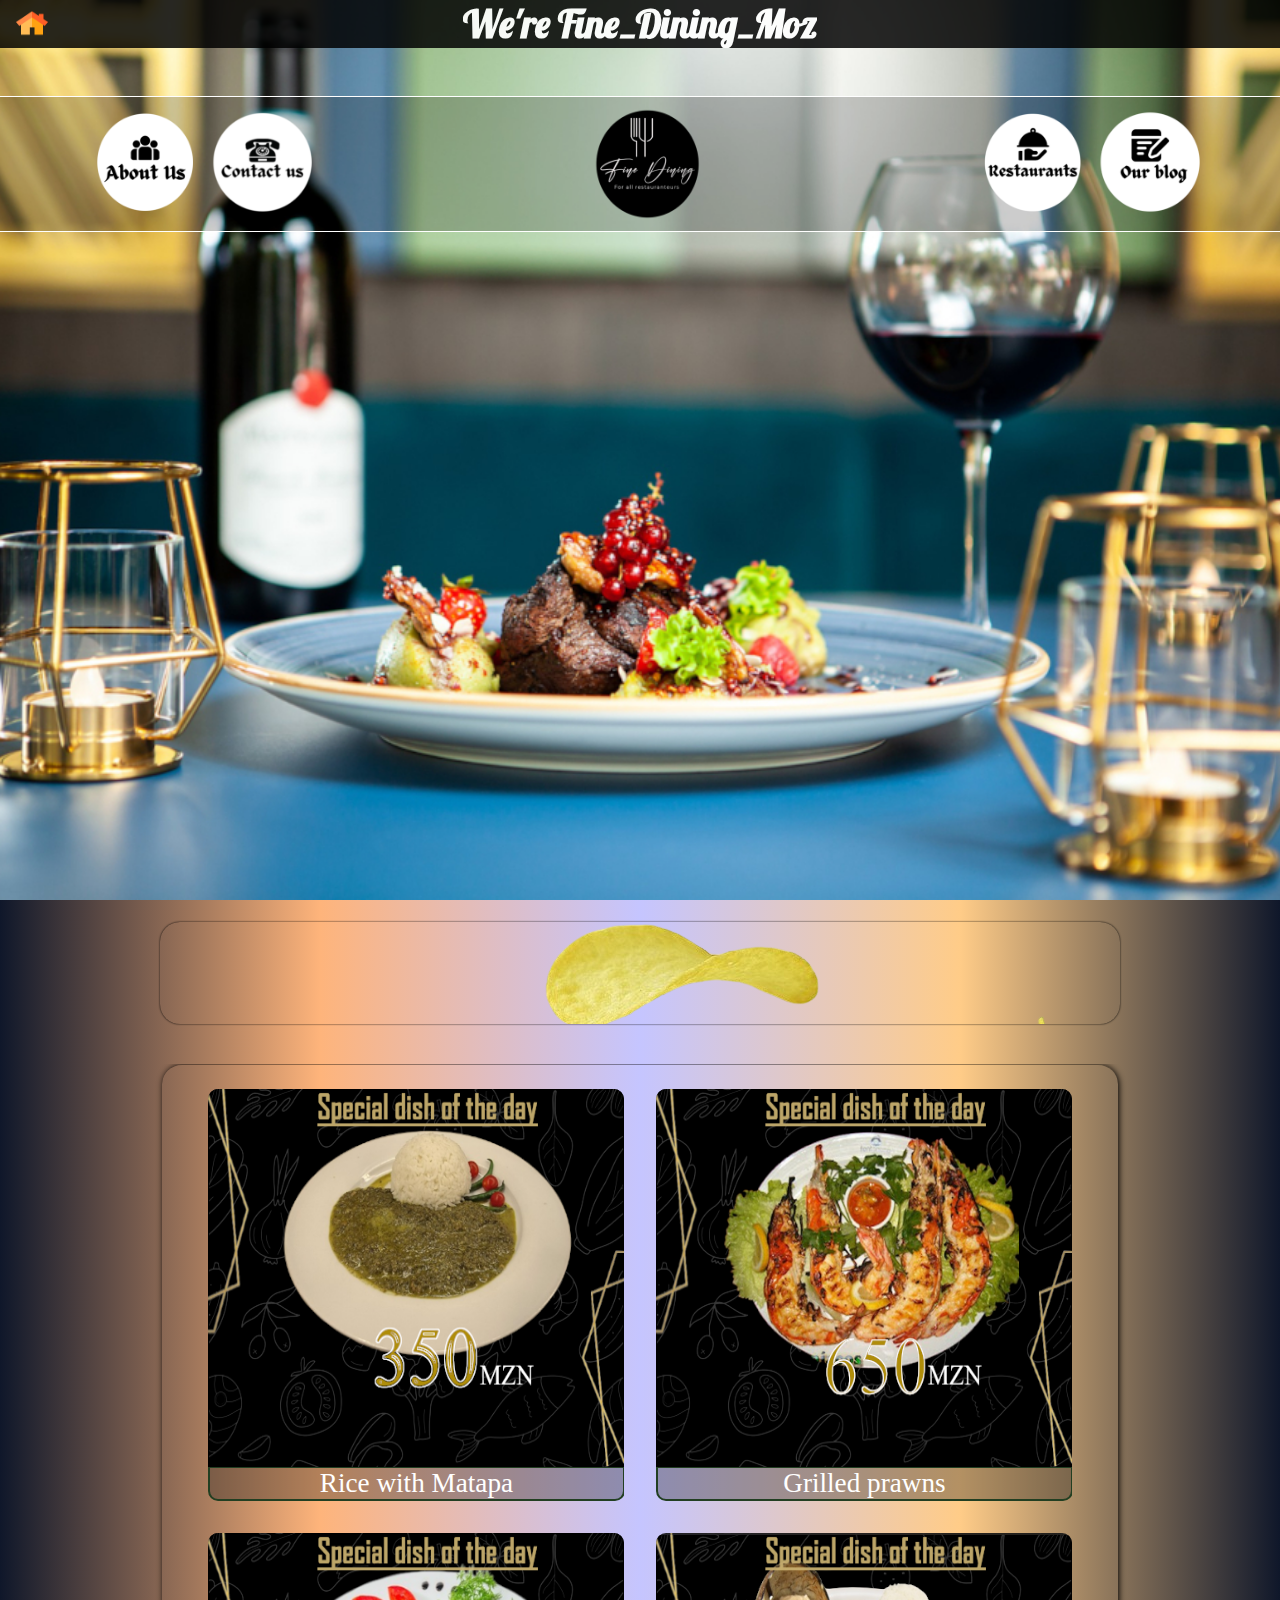
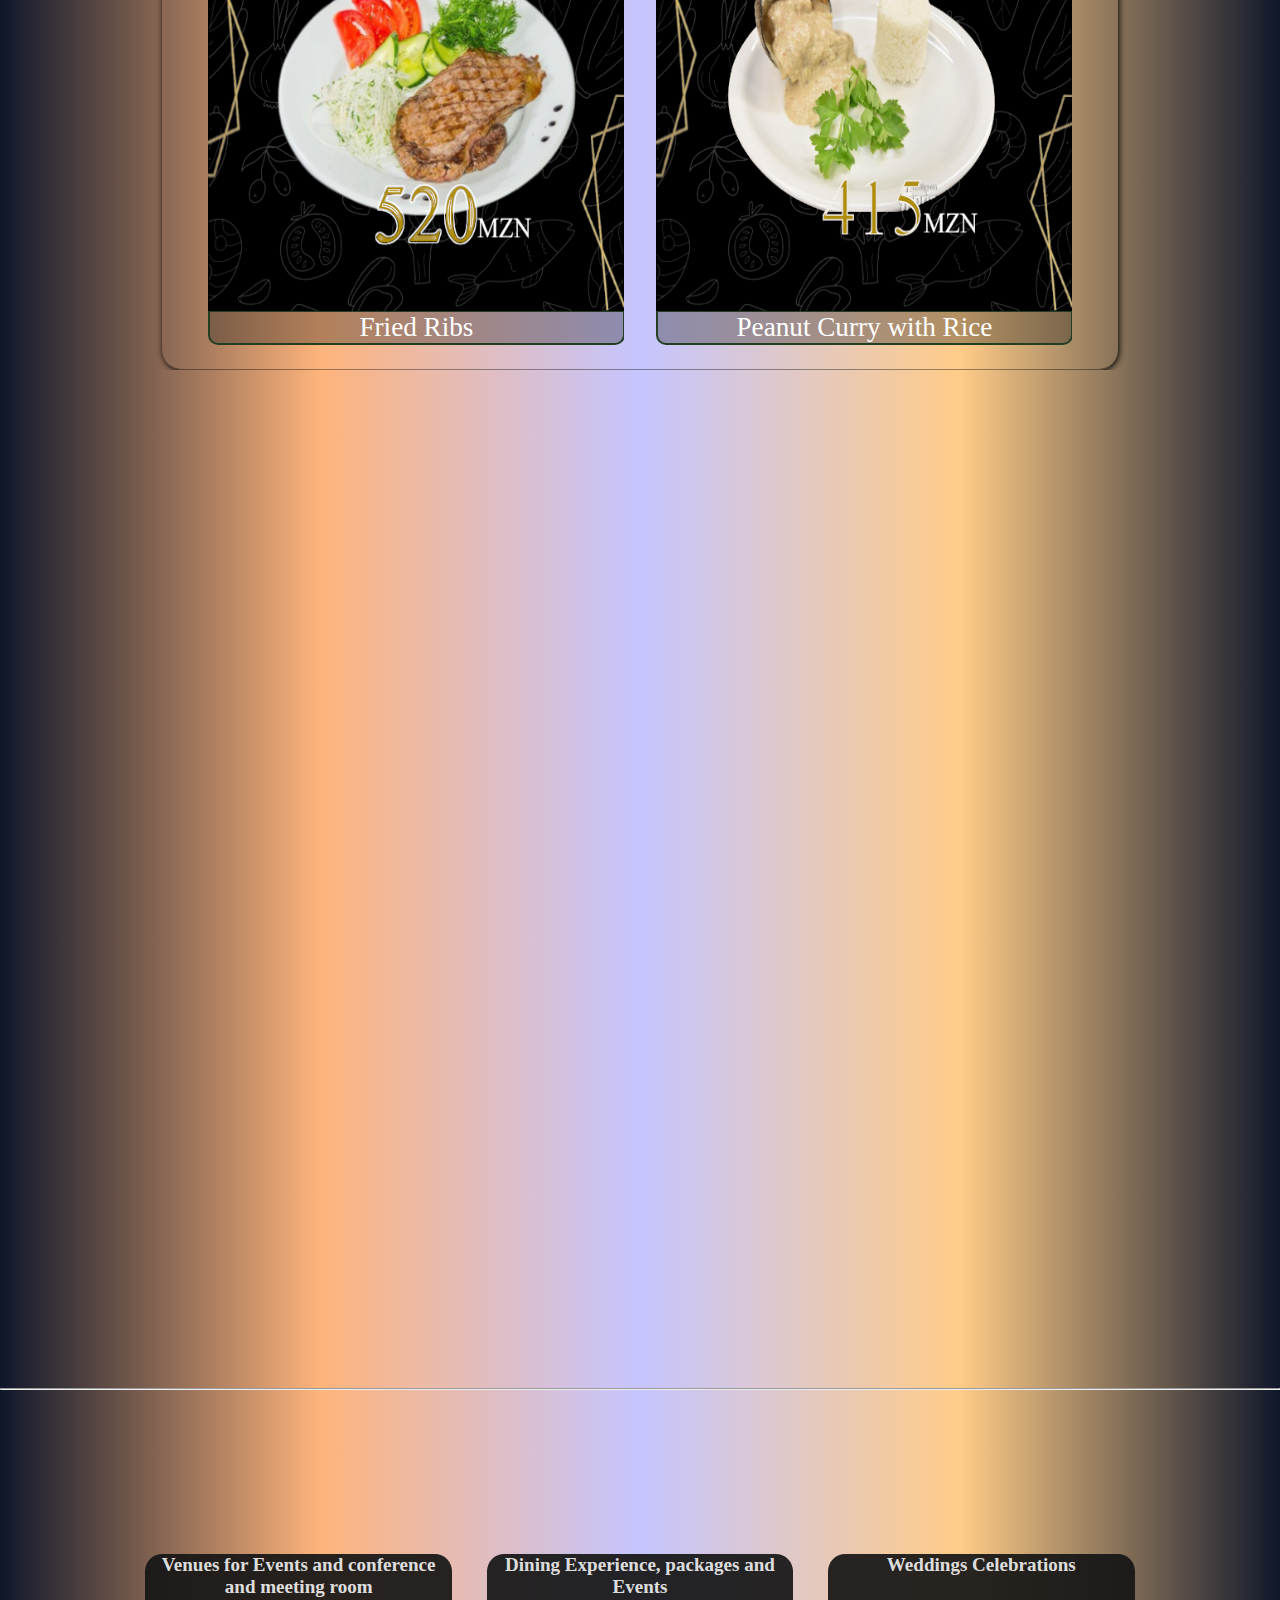
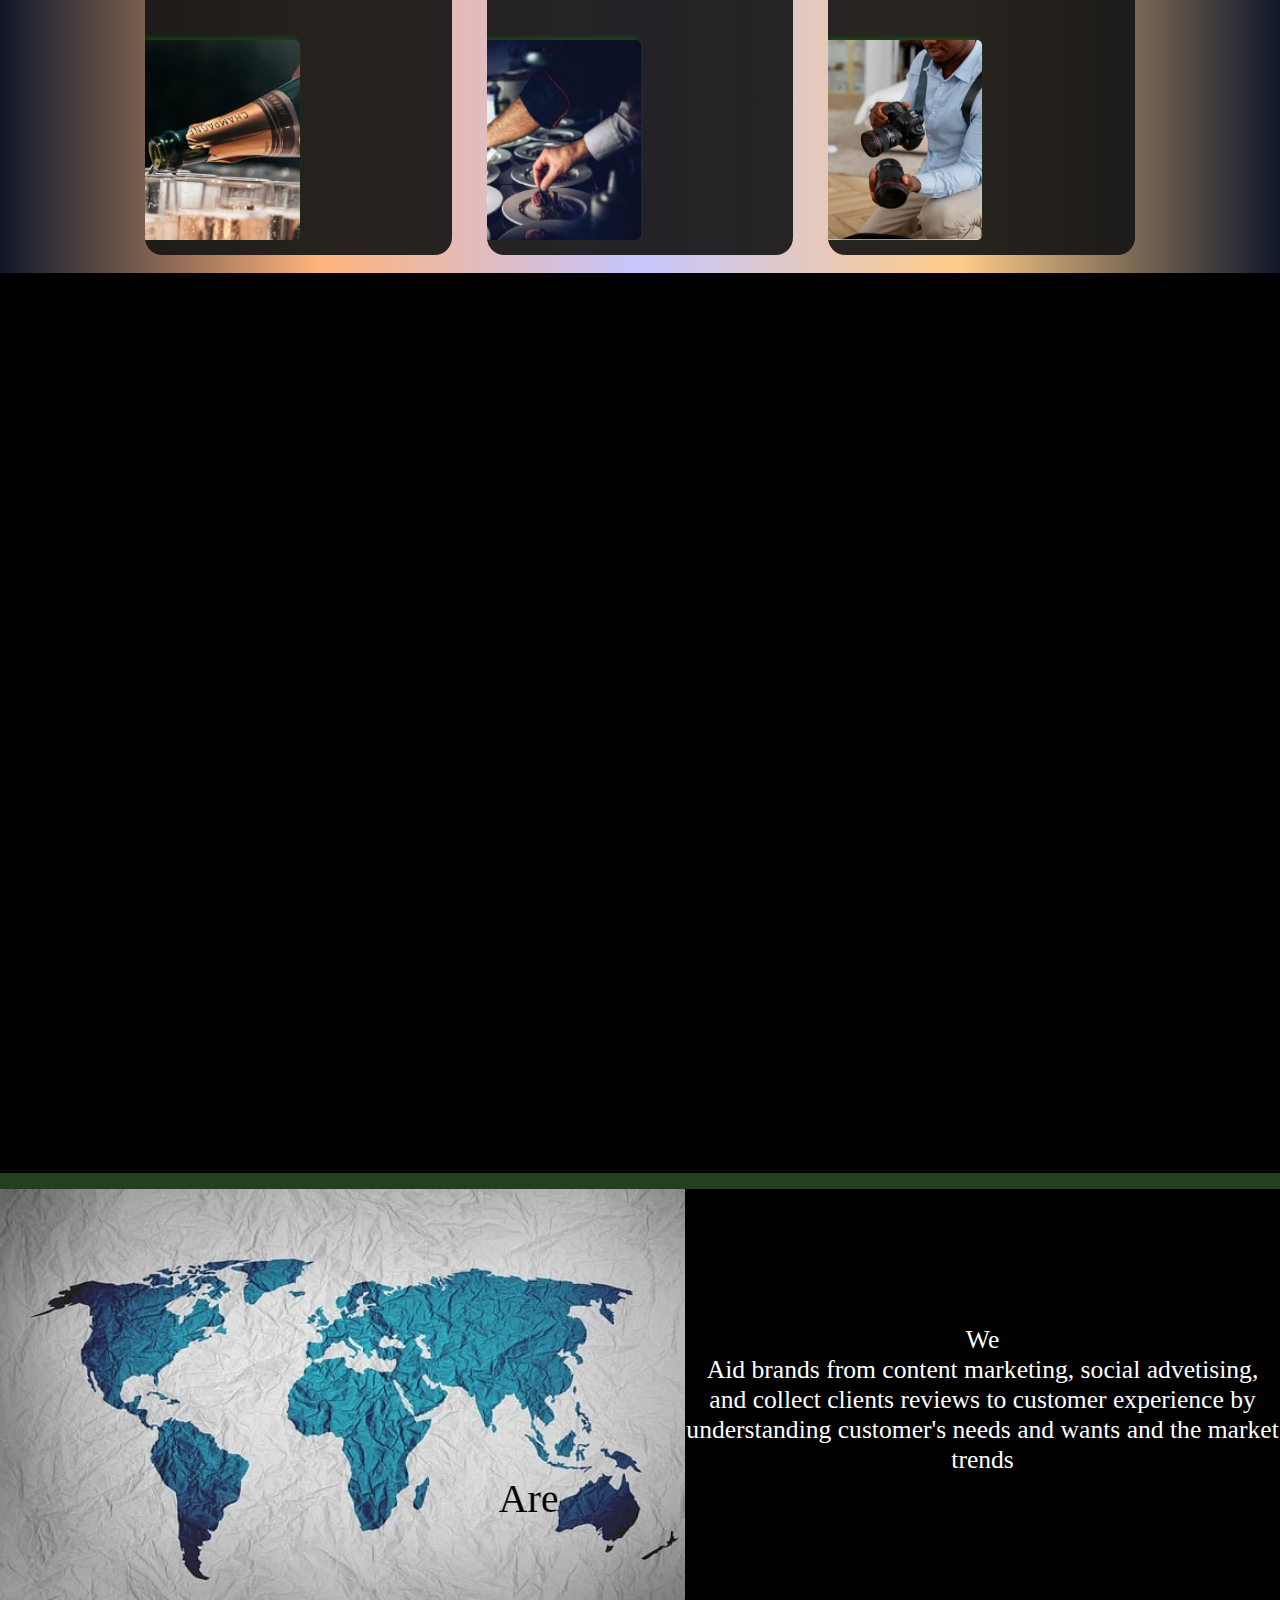
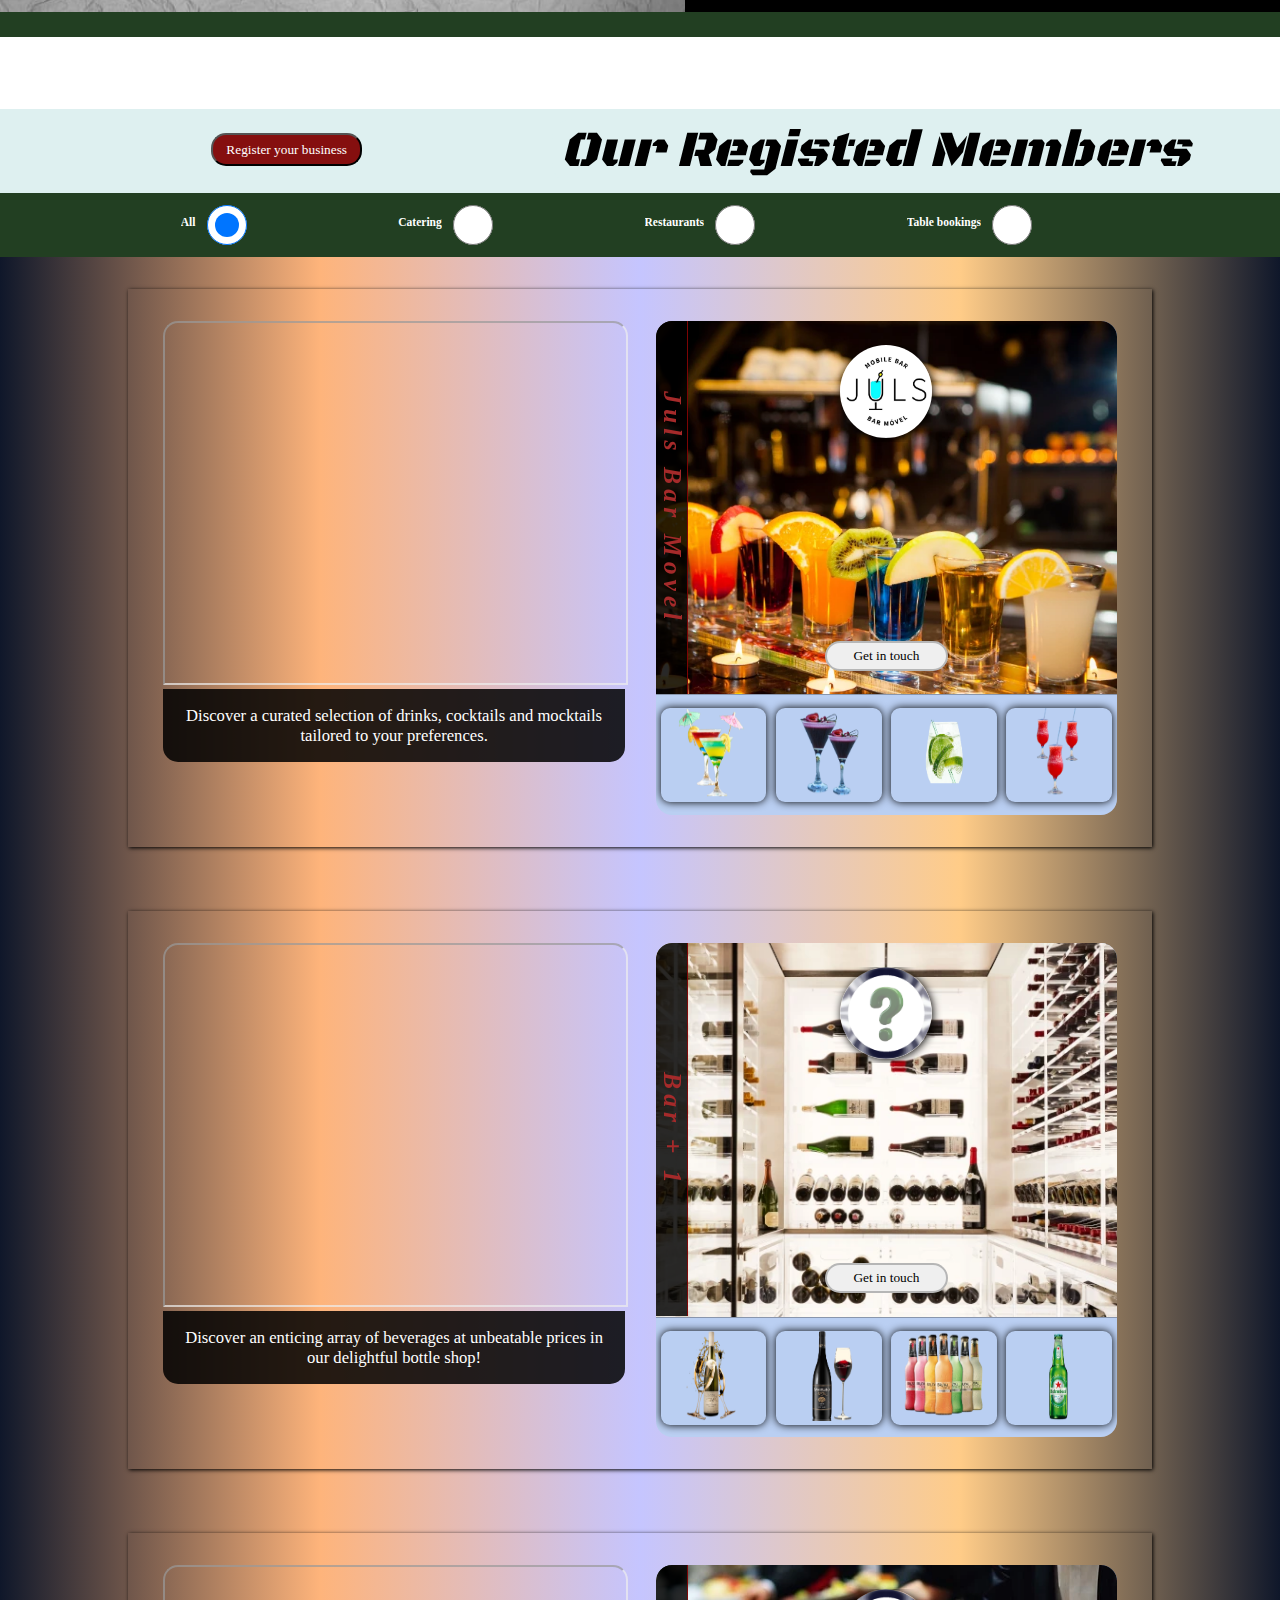
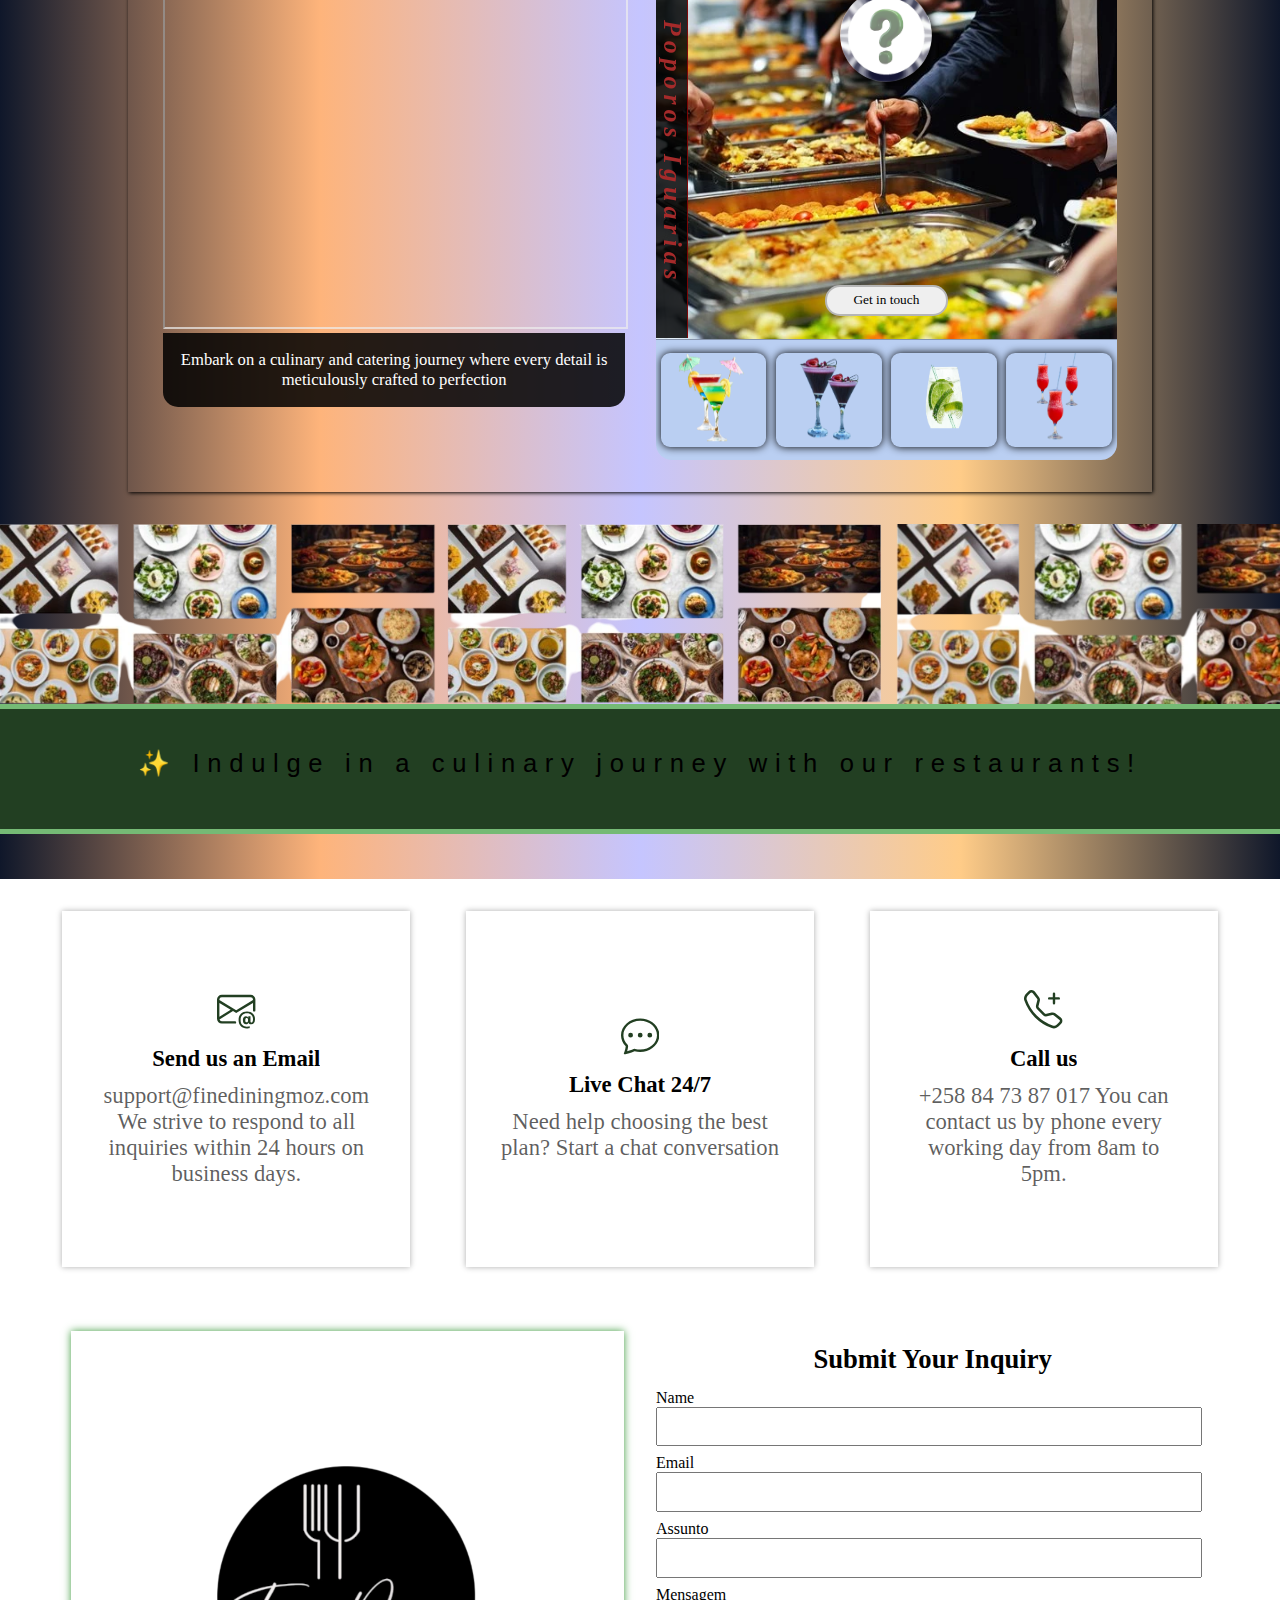
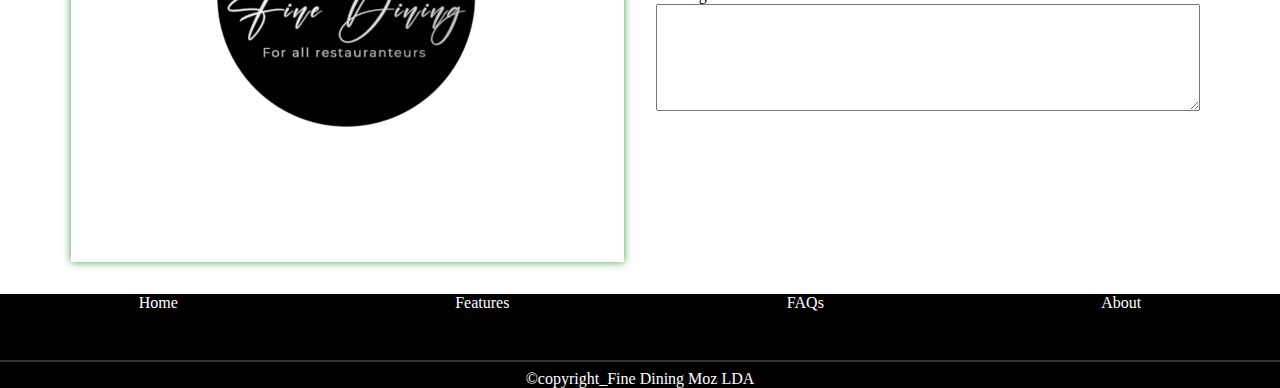
==== commit dc881695: "updates" ====
--- a/index.html
+++ b/index.html
@@ -368,7 +368,7 @@
                             Planning a seamless event is our expertise. Let our event coordination specialists handle the logistics, ensuring that your vision is executed flawlessly. From setup to teardown, we've got it covered.
                         </span>
                         <span class="catering-foto hidden-fig foto1">
-                            <img src="assets/Images/event-coordanation.jpg" alt="">
+                            <img src="assets/Images/event-coordanation.webp" alt="">
                         </span>
                     </div>
                     <div class="catering" id="catering2">
@@ -379,7 +379,7 @@
                             We understand that every event is different. Choose from our range of flexible packages, each designed to accommodate various preferences and budgets, ensuring a perfect fit for your unique celebration.
                         </span>
                         <span class="catering-foto hidden-fig foto2">
-                            <img src="assets/Images/Dilivery-3.jpg" alt="">
+                            <img src="assets/Images/Dilivery-3.webp" alt="">
                         </span>
                     </div>
 
@@ -391,7 +391,7 @@
                             Planning a wedding is a joyous but intricate task, and choosing the right catering service can elevate the entire experience for the bride, groom, and their guest. 
                         </span>
                         <span class="catering-foto hidden-fig foto3">
-                                <img src="assets/Images/weeding.jpg" alt="">
+                                <img src="assets/Images/weeding.webp" alt="">
                         </span>
                     </div>
                 </div>
@@ -546,7 +546,7 @@
                 </div>
             </article>
             <div class="ft-screenshort">
-                <img src="assets/Images/Screenshot.png" alt="">
+                <img src="assets/Images/Screenshot.webp" alt="">
             </div>
 
             <div class="srceenshort">
--- a/assets/Styles/mainStyle.css
+++ b/assets/Styles/mainStyle.css
@@ -860,7 +860,7 @@
 }
 
 #venue-1{
-    background-image: url('../Images/Bar-2.jpg');
+    background-image: url('../Images/Bar-2.webp');
     background-position: center;
     background-size: cover;
     width: 100%;
@@ -868,7 +868,7 @@
 }
 
 #venue-2{
-    background-image: url('../Images/wine-celler.webp');
+    background-image: url('../Images/wine-celler2.webp');
     background-position: center;
     background-size: cover;
     width: 100%;
@@ -876,7 +876,7 @@
 }
 
 #venue-3{
-    background-image: url('../Images/catering.jpeg');
+    background-image: url('../Images/catering.webp');
     background-position: center;
     background-size: cover;
     width: 100%;
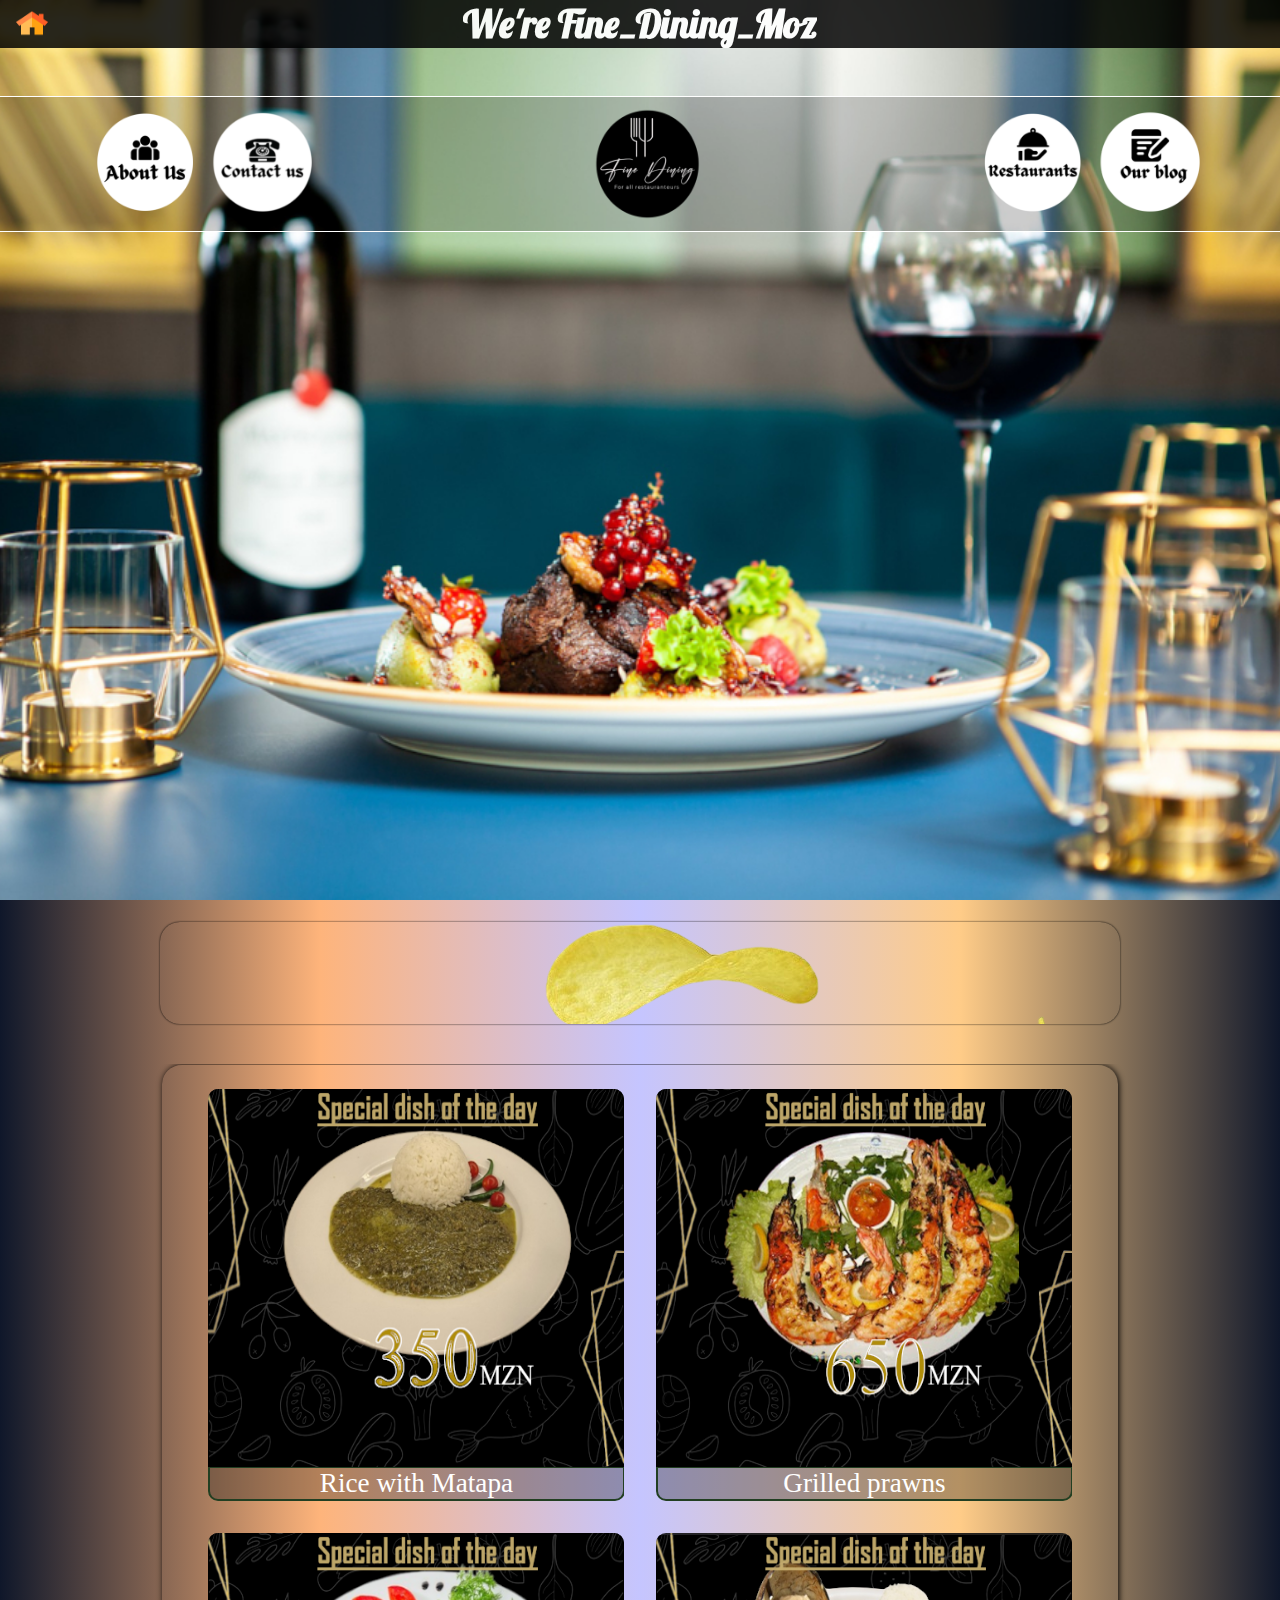
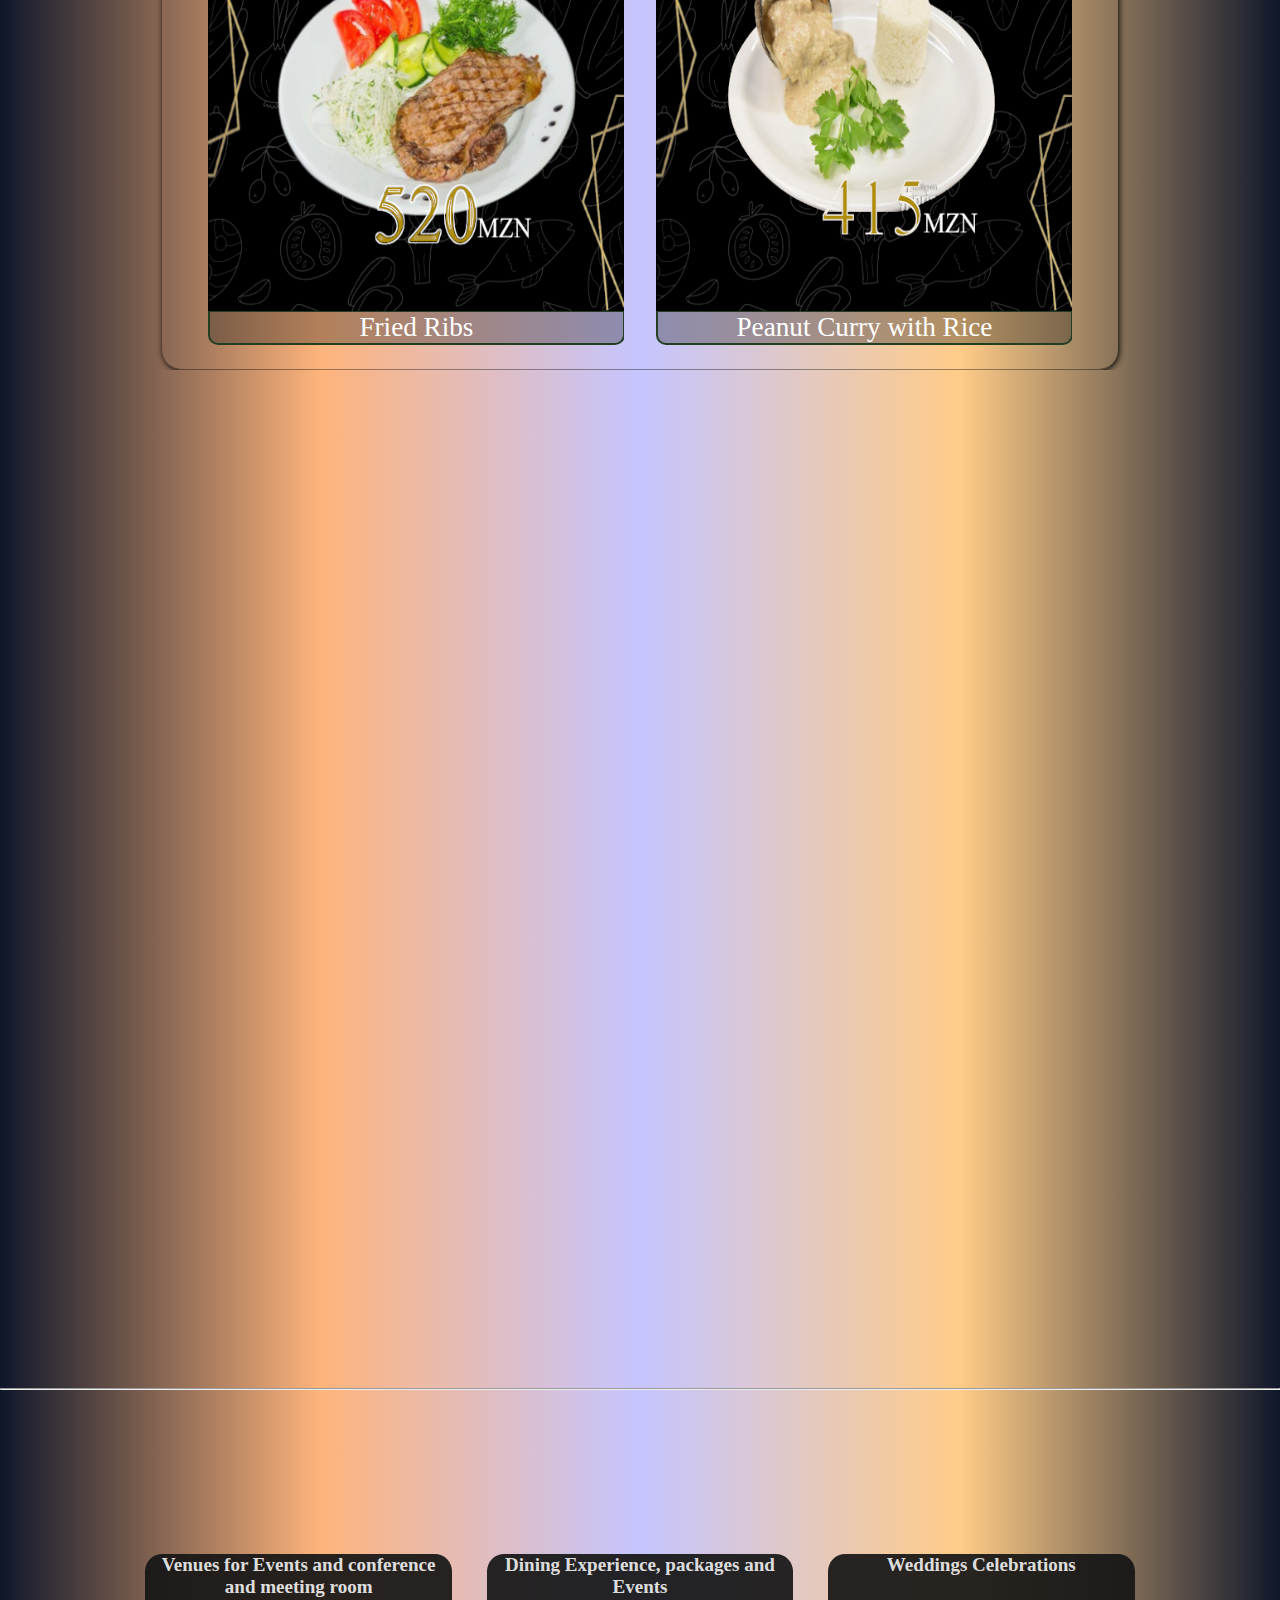
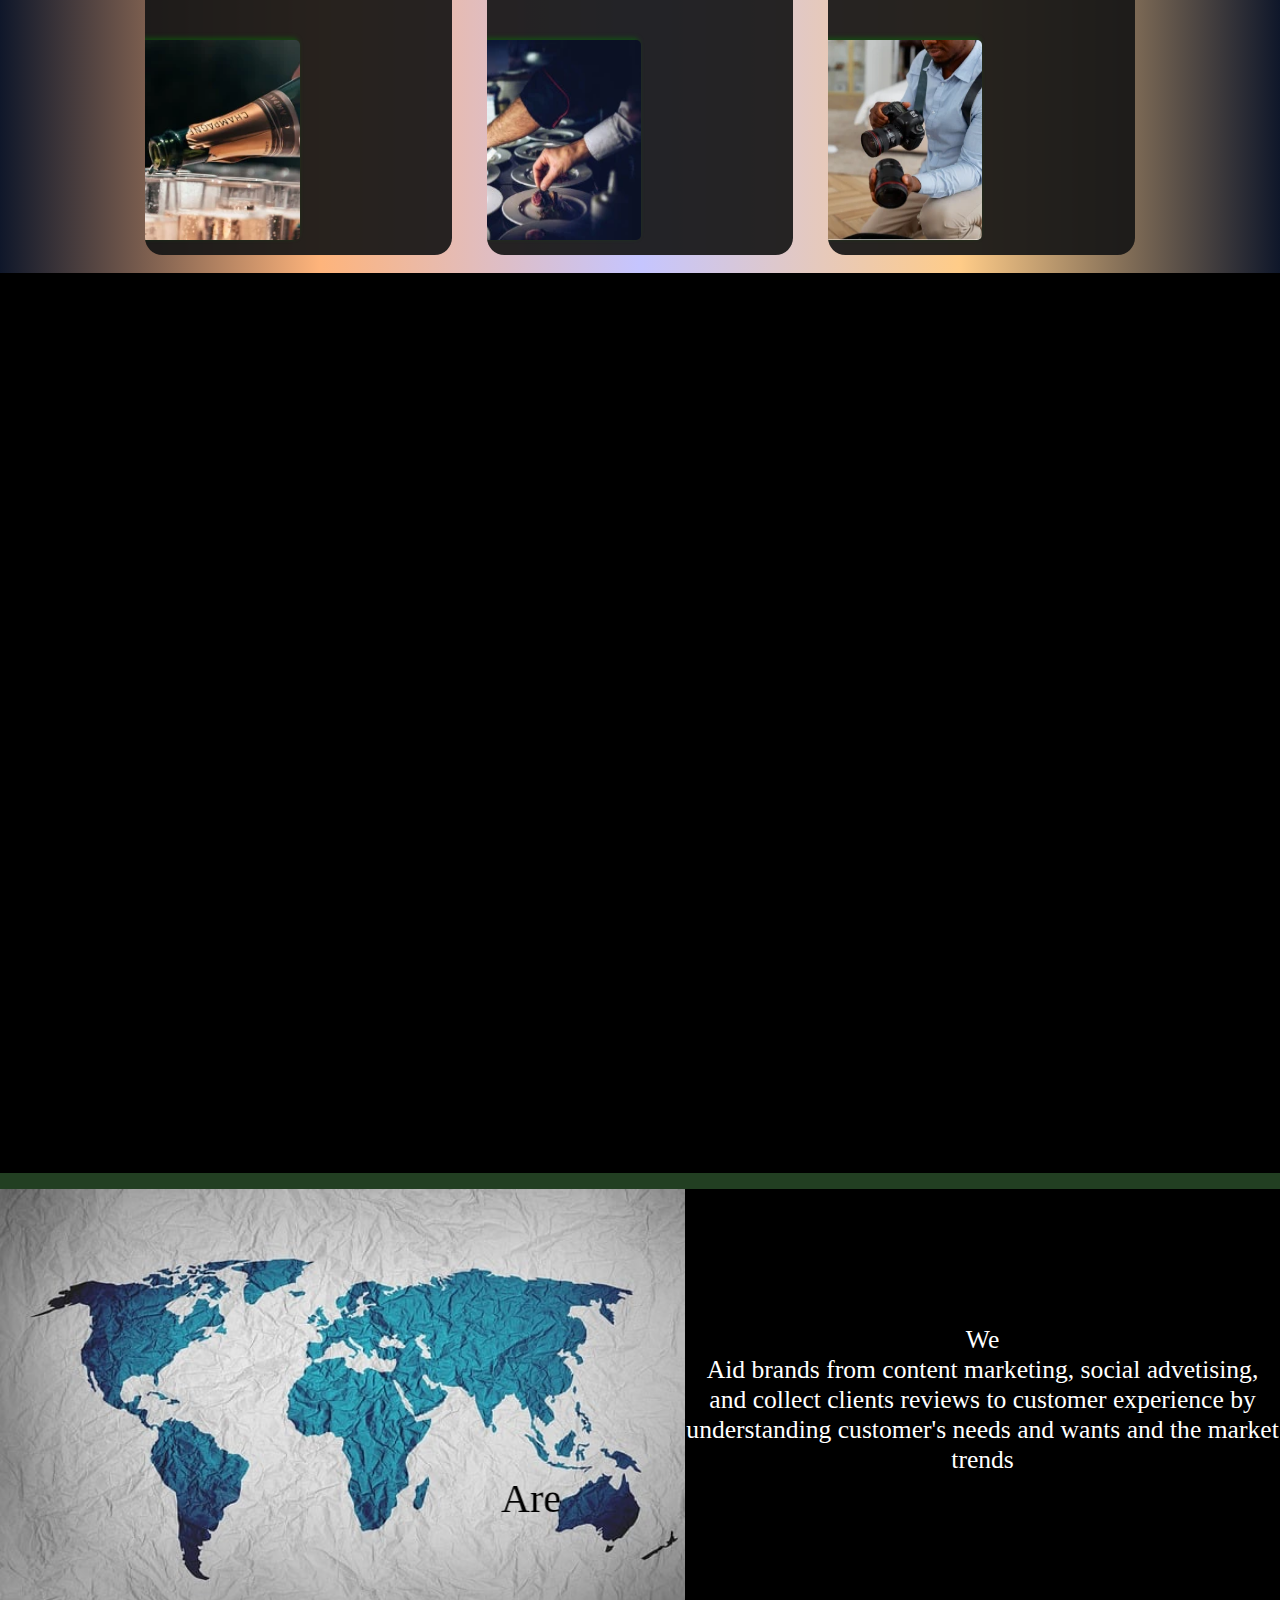
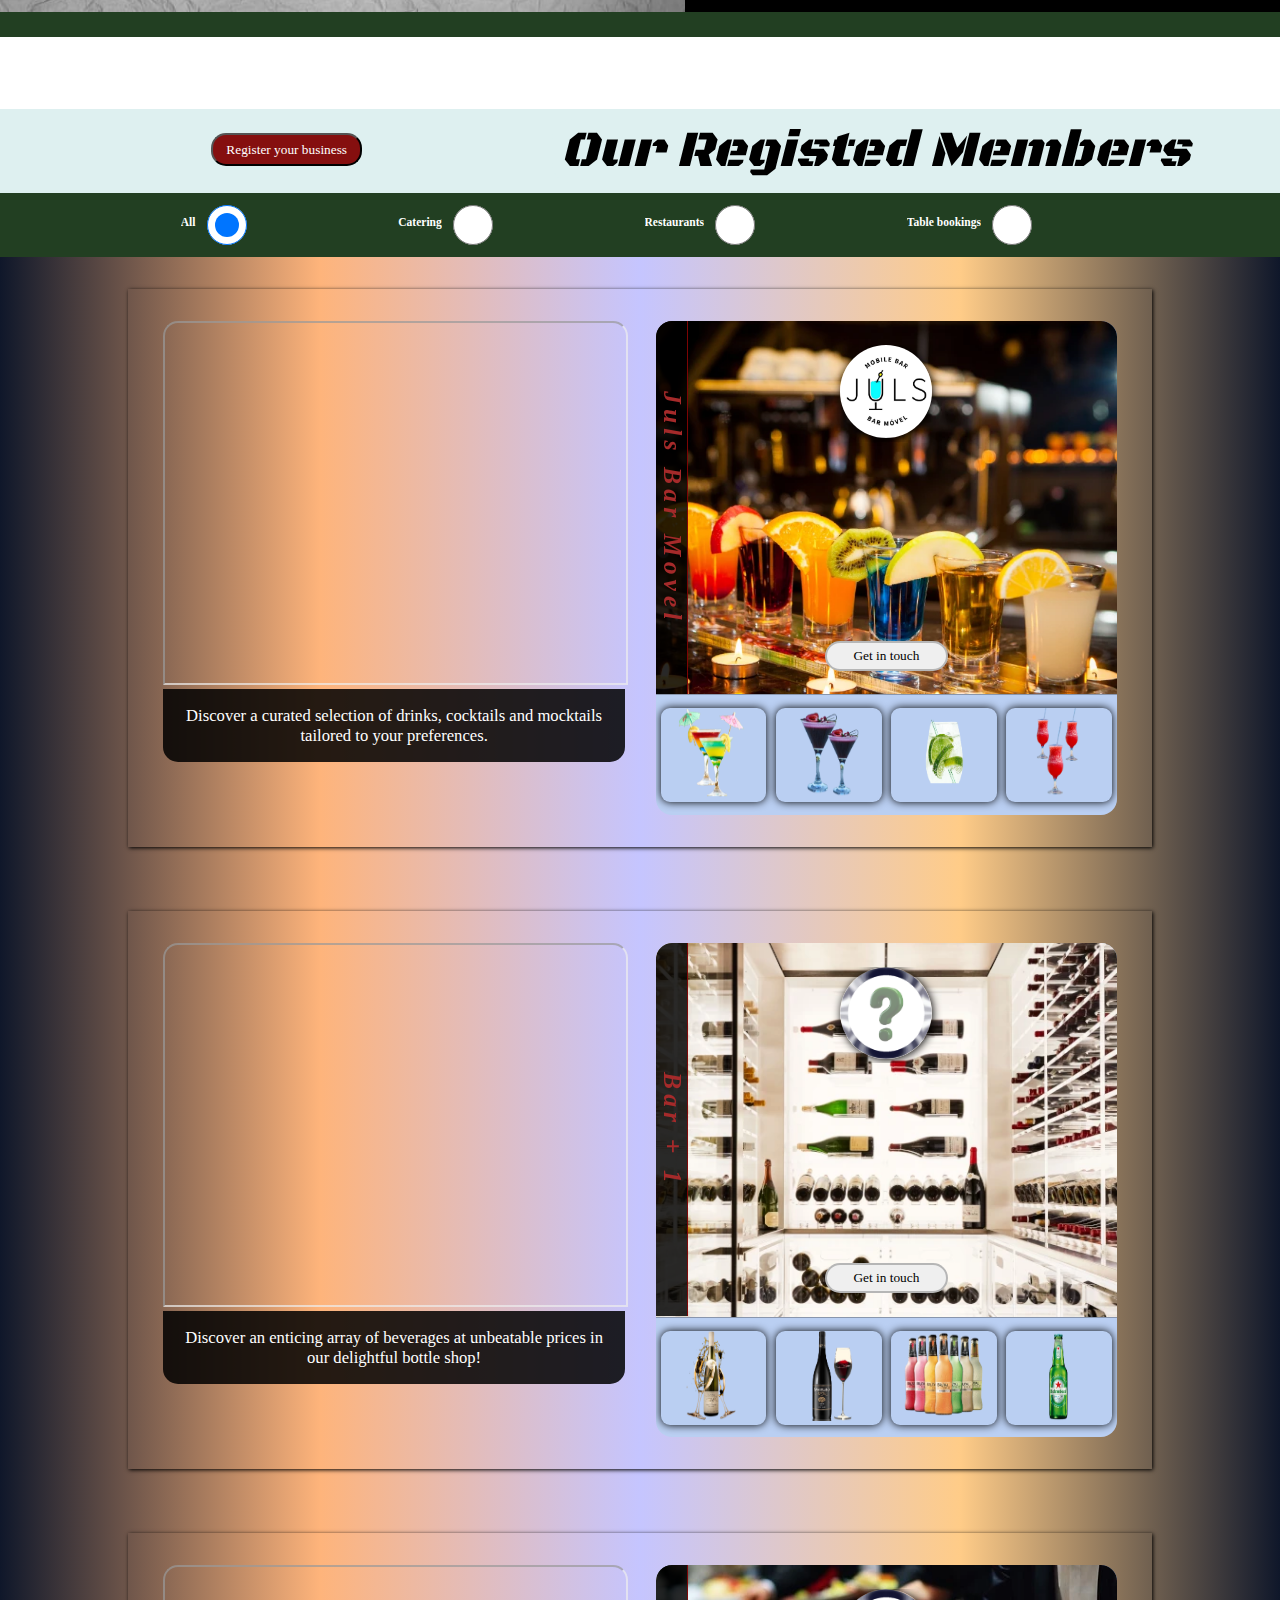
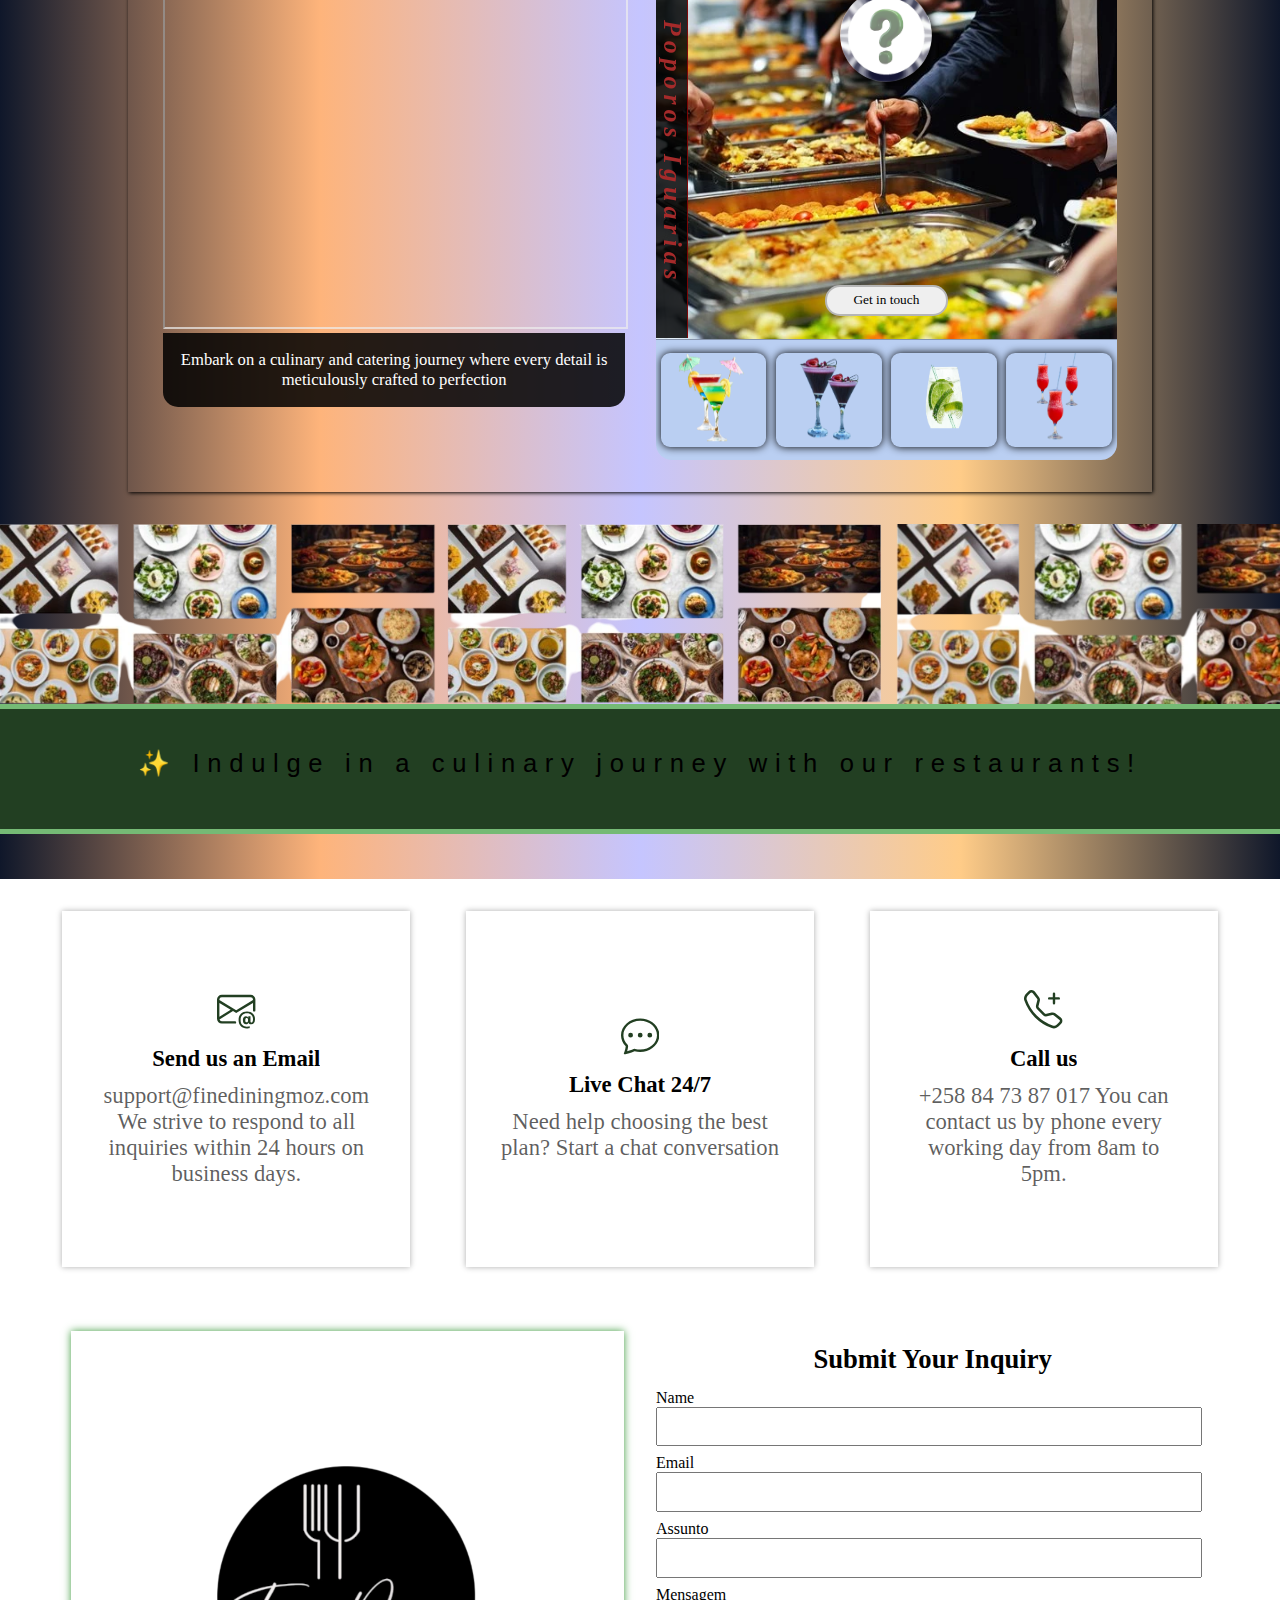
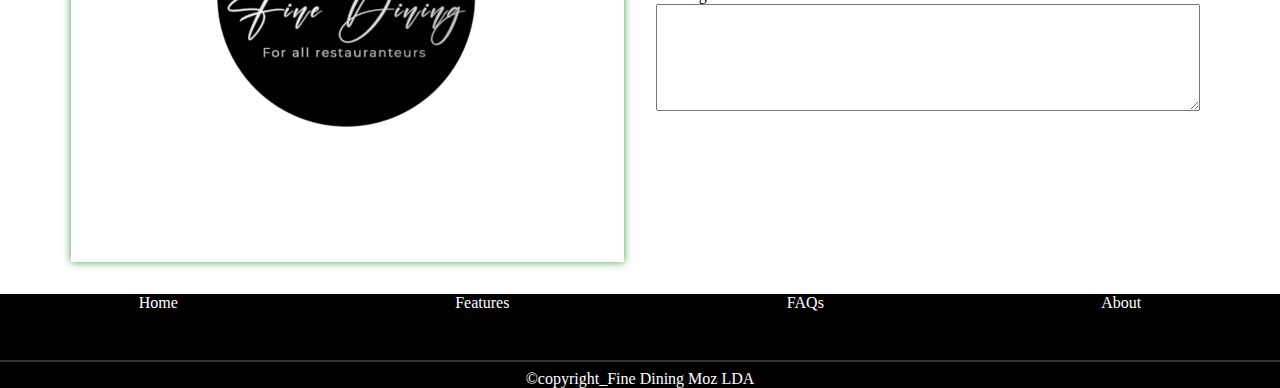
==== commit 29a48107: "updated" ====
--- a/index.html
+++ b/index.html
@@ -468,7 +468,7 @@
                                 </span>
                             </p>
                             <span class="Abtn">
-                                <a href="assets/Restaurants/julsbar.html">
+                                <a href="assets/Restaurants/julsbar.php">
                                     <button class="BTNII">Get in touch</button>
                                 </a>
                             </span>
--- a/assets/Styles/mainStyle.css
+++ b/assets/Styles/mainStyle.css
@@ -240,7 +240,7 @@
 
 .Image_Fixed-2{
     background-color:black;
-    background-image: url('../Images/bng3.jpg');
+    background-image: url('../Images/bng3.webp');
     background-repeat: no-repeat;
     background-position: 60% 40%;
     background-size:cover;
